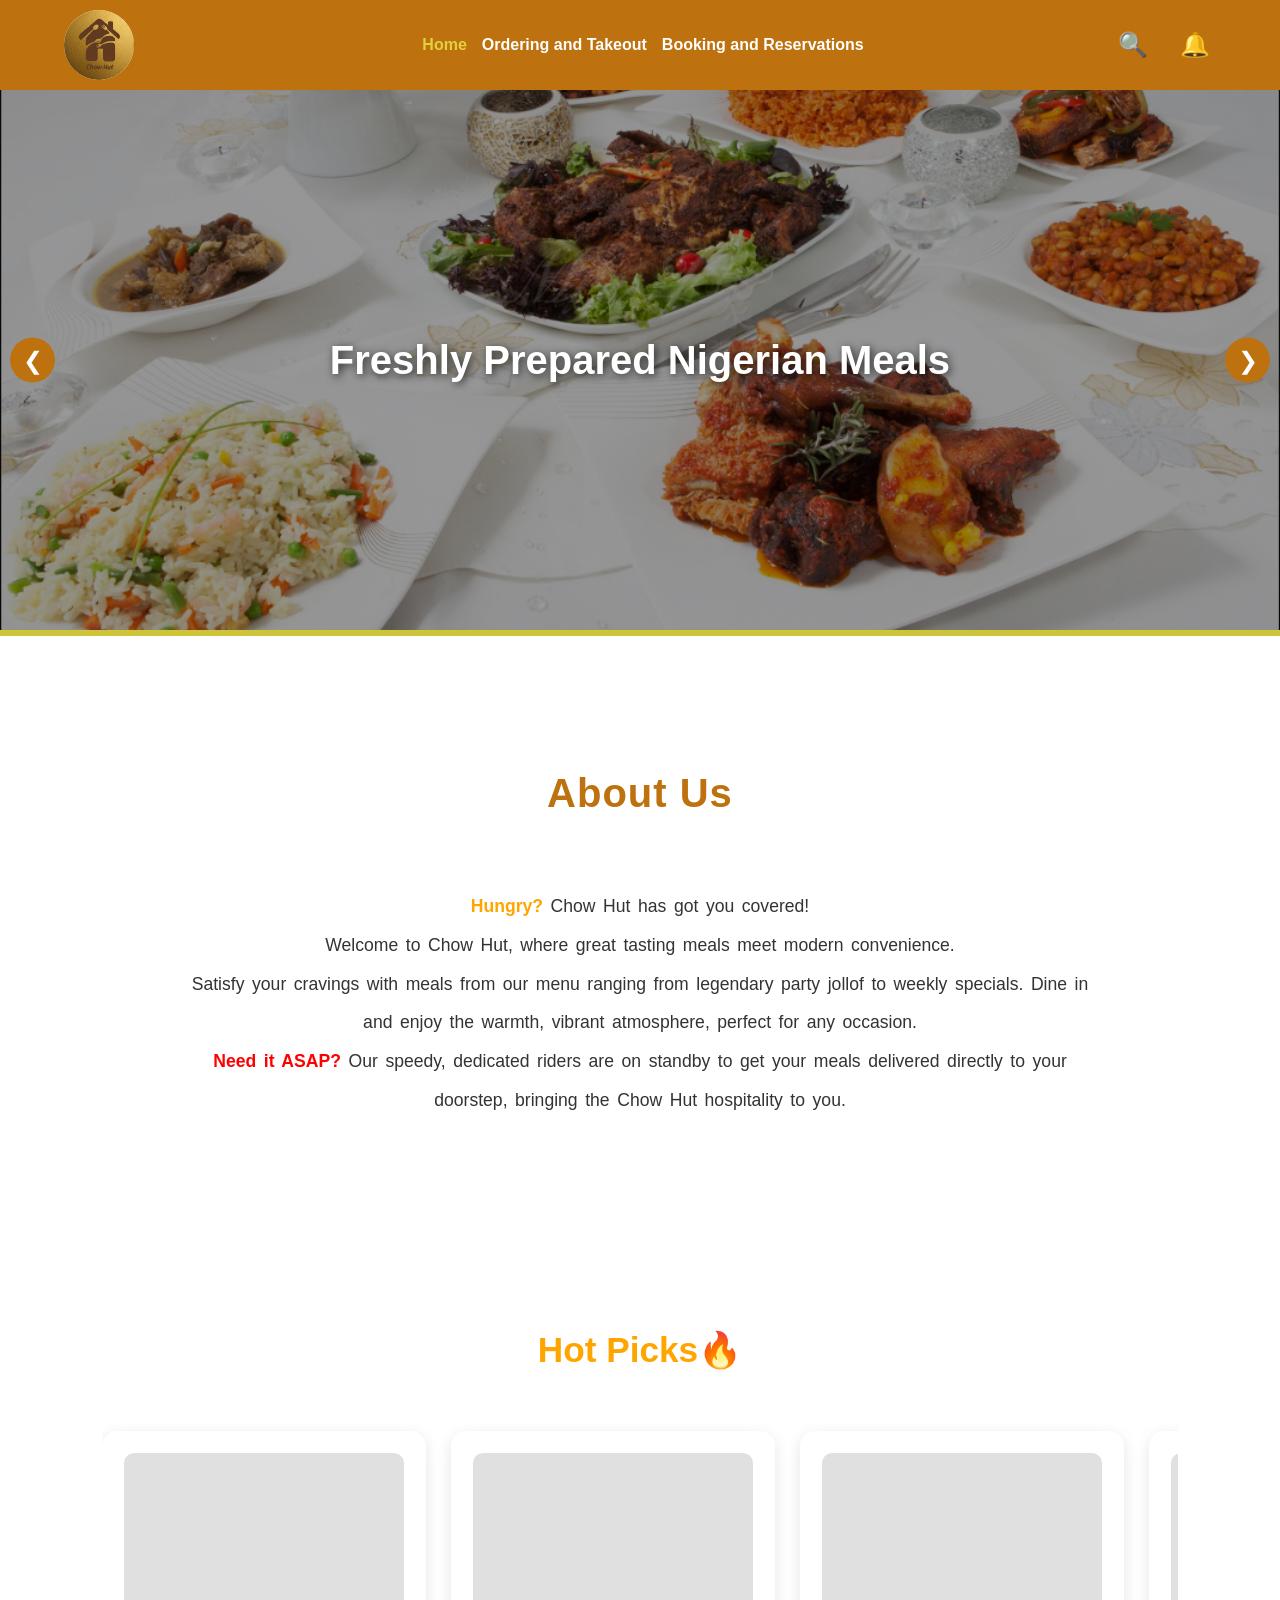
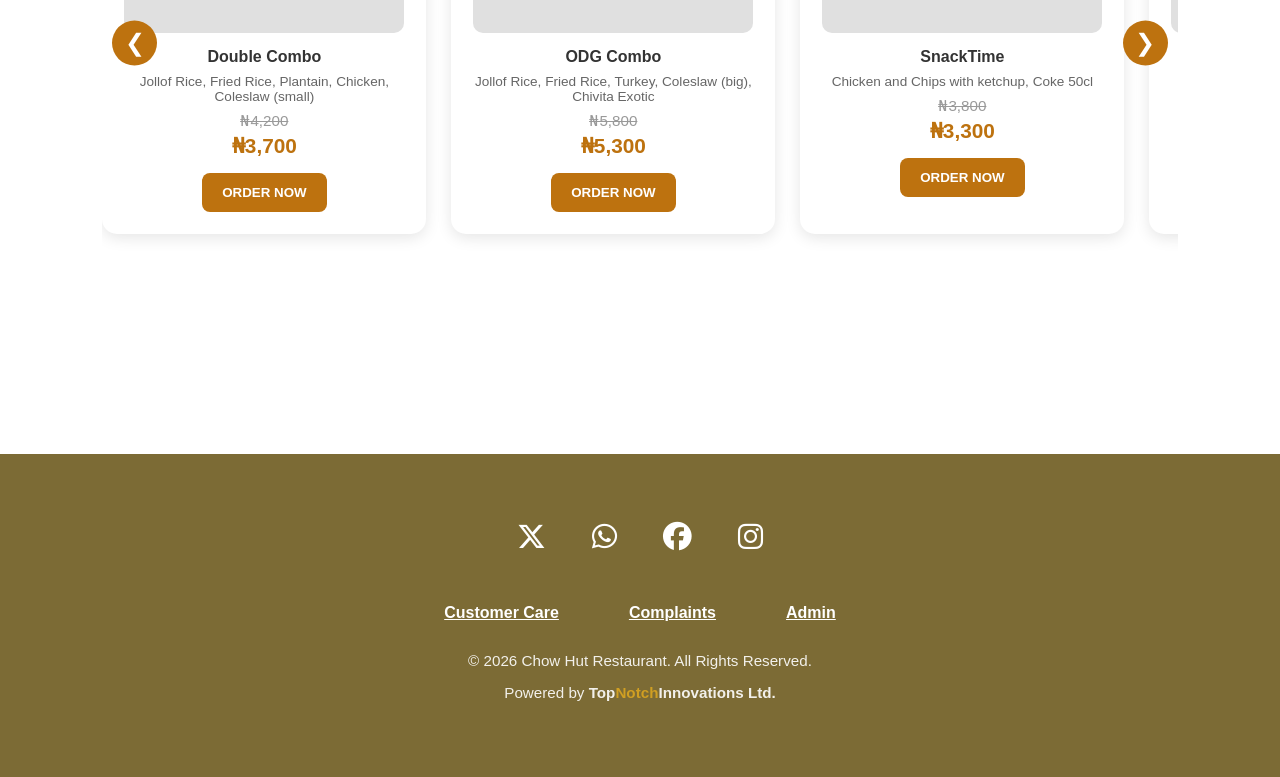
==== index.html @ 6769509f "Modified pages, style, script also added images to hotPicks and added a README." ====
<!DOCTYPE html>
<html lang="en">
<head>
    <meta charset="UTF-8">
    <meta name="viewport" content="width=device-width, initial-scale=1.0">
    <title>Chow Hut | Quality Meals</title>
    <link rel="stylesheet" href="https://cdnjs.cloudflare.com/ajax/libs/font-awesome/6.4.0/css/all.min.css">
    <link rel="stylesheet" href="https://cdnjs.cloudflare.com/ajax/libs/font-awesome/6.4.2/css/all.min.css">
    <link rel="stylesheet" href="style.css">
    <link rel="icon" type="image/png" href="images/logo.PNG">
</head>
<body>
    <nav class="navbar">
        <div class="logo">
            <img src="images/logo9.PNG" alt="Chow Hut Logo">
        </div>
        <ul class="nav-links">
            <li><a href="index.html">Home</a></li>
            <li><a href="takeout.html">Ordering and Takeout</a></li>
            <li><a href="booking.html">Booking and Reservations</a></li>
        </ul>
        <div class="nav-actions">
            <button class="search-btn" aria-label="Search" onclick="toggleSearchPanel()">
                <span>&#128269;</span>
                <div id="search-dropdown" class="search-dropdown">
                    <input type="text" placeholder="Search..." id="search-input">
                    <div id="search-results" class="search-results"></div>
                </div>
            </button>
            <button class="notification-btn" id="notification-btn" aria-label="View notifications">
                <span>&#128276;</span>
                <span class="notification-badge" id="notification-badge"></span>
            </button>
        </div>
    </nav>

    <aside class="notification-panel" id="notification-panel">
        <div class="notification-panel-header">
            <span>Notifications</span>
            <button class="notification-close-btn" onclick="toggleNotificationPanel()">×</button>
        </div>
        <ul class="notification-list" id="notification-list">
             <!-- Notifications will be populated here by JavaScript -->
        </ul>
        <div class="empty-notifications" id="empty-notifications">
            No notifications yet
        </div>
    </aside>

    <header class="hero">
        <div class="carousel-container" id="carousel">
            <button class="carousel-arrow left" id="hero-carousel-left" onclick="scrollHeroSlides('left')">❮</button>
            <div class="slide active" style="background: linear-gradient(rgba(0,0,0,0.4),rgba(0,0,0,0.4)), url('images/meals.PNG'); background-size: cover; background-position: center;">
                <div class="hero-overlay"><h1>Freshly Prepared Nigerian Meals</h1></div>
            </div>
            <div class="slide" style="background: linear-gradient(rgba(0,0,0,0.4),rgba(0,0,0,0.4)), url('images/datespot.PNG'); background-size: cover; background-position: center;">
                <div class="hero-overlay"><h1>The Perfect Date Spot</h1></div>
            </div>
            <div class="slide" style="background: linear-gradient(rgba(0,0,0,0.4),rgba(0,0,0,0.4)), url('images/deliveryimage.PNG'); background-size: cover; background-position: center;"> 
                <div class="hero-overlay"><h1>Fast Delivery to Your Doorstep</h1></div>
            </div>
            <button class="carousel-arrow right" id="hero-carousel-right" onclick="scrollHeroSlides('right')">❯</button>
        </div>
    </header>

    <section class="container" id="about">
        <h2 class="company-description">About Us</h2>
        <p><span style="color: orange;"><strong>Hungry?</strong></span> Chow Hut has got you covered!<br />
        Welcome to Chow Hut, where great tasting meals meet modern convenience.<br />
        Satisfy your cravings with meals from our menu ranging from legendary party jollof to weekly specials.
        Dine in and enjoy the warmth, vibrant atmosphere, perfect for any occasion.<br />
        <span style="color: red;"><strong>Need it ASAP?</strong></span> Our speedy, dedicated riders are on standby to get your meals delivered directly to your doorstep, bringing the Chow Hut hospitality to you.</p>
    </section>

    <section class="menu-container">
        <h2><span style="color: orange;">Hot Picks&#x1F525;</span></h2>
        <div class="hot-picks-container">
            <button class="carousel-arrow left" id="hot-carousel-left" onclick="scrollCarousel('left')">❮</button>
            <div id="hot-menu-carousel" class="hot-picks-carousel">
            </div>
            <button class="carousel-arrow right" id="hot-carousel-right" onclick="scrollCarousel('right')">❯</button>
        </div>
    </section>
    <footer>
        <nav class="footer-nav">
            <div class="social-links">

                <a href="https://x.com/chowhut" target="_blank" rel="noopener noreferrer" title="X" style="color: white;">
                    <i class="fab fa-x-twitter"></i>
                </a>
                <a href="https://wa.me/2348000000000" target="_blank" rel="noopener noreferrer" title="WhatsApp" style="color: white;">
                    <i class="fab fa-whatsapp"></i>
                </a>
                <a href="https://facebook.com/chowhut" target="_blank" rel="noopener noreferrer" title="Facebook" style="color: white;">
                    <i class="fab fa-facebook"></i>
                </a>
                <a href="https://instagram.com/chowhut" target="_blank" rel="noopener noreferrer" title="Instagram" style="color: white;">
                    <i class="fab fa-instagram"></i>
                </a>
            </div>
            <div class="footer-info">
                <a href="tel:+2349012228848" style="color: white; font-weight: bold;">Customer Care</a>
                <a href="mailto:complaints@chowhut.com" style="color: white; font-weight: bold;">Complaints</a>
                <a href="adminpanel.html" style="color: white; font-weight: bold;">Admin</a>
            </div>
        </nav>
        <p class="copyright">© 2026 Chow Hut Restaurant. All Rights Reserved.</p>
        <p>Powered by <strong>Top<span style="color: goldenrod;">Notch</span>Innovations Ltd.</strong></p>
    </footer>
    <script src="script.js"></script>
</body>
</html>
---- style.css ----
:root {
    --primary-color: #bd720f;
    --gold-accent: #7c6b35;
    --white: #ffffff;
    --bg-light: #cce6c8c0;
    --green: #0c972a;
    --green-gold: #e6db41e5;

}

body{
    background: var(--white);
    font-family: 'Segoe UI', sans-serif;
    margin: 0;
    padding: 90px 0 0 0;
    box-sizing: border-box;
}

.navbar {
    position: fixed;
    background-color: var(--primary-color);
    width: 100%;
    height: 90px;
    display: flex;
    justify-content: space-between;
    align-items: center;
    padding: 0 5%;
    box-sizing: border-box;
    top:  0;
    z-index: 1000;
    border-bottom: none;
}

.logo {
    display: flex;
    align-items: center;
    flex-shrink: 0;
}

.logo img {
    height: 70px;
    width: 70px;
    border-radius: 50%;
    object-fit: contain;
    background-color: var(--white);
    transition: 0.15s;
}

.navbar > div:nth-child(2) {
    flex: 1;
    display: flex;
    align-items: center;
    margin: 0 30px;
}

.nav-links {
    display: flex;
    list-style: none;
    gap: 15px;
    align-items: center;
}

.nav-links a {
    color: var(--white);
    text-decoration: none;
    font-weight: 600;
    font-size: 1rem; 
    transition: 0.15s;
    white-space: nowrap;
}

.nav-links a:hover, .nav-links a:active {
    color: var(--gold-accent);
}

.nav-links a.active {
    color: var(--green-gold);
    font-weight: 700;
}

.nav-actions {
    display: flex;
    gap: 20px;
    align-items: center;
    flex-shrink: 0;
}

 .search-btn, .notification-btn {
    background: none;
    border: none;
    color: var(--white);
    font-size: 1.5rem;
    cursor: pointer;
    position: relative;
}

.search-dropdown input {
    width: calc(100% - 30px);
    padding: 5px;
    font-size: 1rem;
    border: 1px solid #ddd;
    border-radius: 4px;
    float: left;
    box-sizing: border-box;
}

.notification-badge {
    position: absolute;
    top: -5px;
    right: -8px;
    background-color: #ff4444;
    color: var(--white);
    border-radius: 50%;
    width: 16px;
    height: 16px;
    display: none;
    align-items: center;
    justify-content: center;
    font-size: 0.65rem;
    font-weight: bold;
    border: 2px solid var(--white);
    animation: pulse 2s infinite;
}

.notification-badge.show {
    display: flex;
}

@keyframes pulse {
    0%, 100% {
        box-shadow: 0 0 0 0 rgba(255, 68, 68, 0.7);
    }
    50% {
        box-shadow: 0 0 0 6px rgba(255, 68, 68, 0);
    }
}

.notification-panel {
    position: fixed;
    left: 0;
    top: 90px;
    right: 0;
    width: 350px;
    height: 100%;
    background-color: var(--white);
    box-shadow: 2px 0 10px rgba(0, 0, 0, 0.1);
    z-index: 1000;
    transform: translateX(100%);
    transition: transform 0.3s ease-in-out, visibility 0.3s ease-in-out;
    overflow-y: auto;
    opacity: 0;
}

.notification-panel.active {
    transform: translateX(0);
    visibility: visible;
    opacity: 1;
}

.notification-panel-header {
    padding: 20px;
    background-color: var(--green);
    color: var(--white);
    font-size: 1.2rem;
    font-weight: bold;
    display: flex;
    justify-content: space-between;
    align-items: center;
}

.notification-close-btn {
    background: none;
    border: none;
    color: var(--white);
    font-size: 1.5rem;
    cursor: pointer;
}

.notification-list {
    list-style: none;
    padding: 0;
    margin: 0;
}

.notification-item {
    padding: 15px 20px;
    border-bottom: 1px solid #eee;
    cursor: pointer;
    transition: 0.2s;
}

.notification-item:hover {
    background-color: #f5f5f5;
}

.notification-item.unread {
    background-color: #e8f5e9;
    border-left: 4px solid var(--green);
    padding-left: 16px;
}

.notification-item-time {
    font-size: 0.8rem;
    color: #999;
    margin-top: 5px;
}

.empty-notifications {
    padding: 40px 20px;
    text-align: center;
    color: #999;
}

.hero {
    height: 60vh;
    position: relative;
    overflow: hidden;
    background: #000;
    border-bottom: 6px solid var(--green-gold);
}
.carousel-container {
    position: relative;
    width: 100%;
    height: 100%;
    overflow: hidden;
}
.slide {
    position: absolute;
    width: 100%;
    height: 100%;
    background-size: cover;
    background-position: center;
    opacity: 0;
    transition: opacity 1s ease-in-out;
    display: flex;
    align-items: center;
    justify-content: center;
}
.slide.active {
    opacity: 1;
    display: flex;
}
.hero-overlay {
    text-align: center;
}
.hero-overlay h1 {
    color: var(--white);
    font-size: 2.5rem;
    margin: 0;
    text-shadow: 2px 2px 8px rgba(0, 0, 0, 0.7);
    animation: slideIn 0.1s ease-out;
}

@keyframes slideIn {
    from {
        opacity: 0;
        transform: translateY(20px);
    }
    to {
        opacity: 1;
        transform: translateY(0);
    }
}


.carousel-wrapper{
    display: flex;
    overflow-x: hidden;
    scroll-behavior: smooth;
    gap: 20px;
    padding: 20px 0;
    position: relative;
}

.hot-picks-container{
    position: relative;
    margin: 40px 0;
}

.hot-picks-carousel {
    display: flex;
    gap: 25px;
    overflow-x: auto;
    overflow-y: hidden;
    scroll-behavior: smooth;
    padding: 20px;
    padding-bottom: 40px;
    scroll-snap-type: x mandatory;
}

.hot-picks-carousel::-webkit-scrollbar {
    height: 8px;
}

.hot-picks-carousel::-webkit-scrollbar-track {
    background: #f1f1f1;
    border-radius: 10px;
}

.hot-picks-carousel::-webkit-scrollbar-thumb {
    background: var(--primary-color);
    border-radius: 10px;
}

.hot-picks-carousel::-webkit-scrollbar-thumb:hover {
    background: var(--gold-accent);
}

.carousel-item {
    min-width: 280px;
    max-width: 280px;
    background: #fff;
    border-radius: 15px;
    box-shadow: 0 4px 15px rgba(0,0,0,0.1);
    padding: 20px;
    text-align: center;
    transition: 0.3s;
    scroll-snap-align: start;
    border: 2px solid transparent;
}

.carousel-item:hover {
    transform: translateY(-10px);
    box-shadow: 0 8px 25px rgba(0,0,0,0.15);
    border-color: var(--primary-color);
}

.meal-image {
    width: 100%;
    height: 180px;
    background-size: cover;
    background-position: center;
    border-radius: 10px;
    margin-bottom: 15px;
    background-color: #e0e0e0;
}

.meal-info {
    margin: 15px 0;
}

.meal-name {
    display: block;
    font-weight: 700;
    font-size: 1rem;
    color: #333;
    margin-bottom: 8px;
}

.meal-price {
    display: block;
    font-size: 1.3rem;
    color: var(--primary-color);
    font-weight: bold;
    margin-bottom: 12px;
}

.carousel-arrow {
    position: absolute;
    top: 50%;
    transform: translateY(-50%);
    background: var(--primary-color);
    color: white;
    border: none;
    width: 45px;
    height: 45px;
    border-radius: 50%;
    cursor: pointer;
    font-size: 1.5rem;
    display: flex;
    align-items: center;
    justify-content: center;
    transition: all 0.3s ease;
    z-index: 10;
}

.carousel-arrow:hover {
    background: var(--gold-accent);
    transform: translateY(-50%) scale(1.1);
}

.carousel-arrow.left {
    left: 10px;
}

.carousel-arrow.right {
    right: 10px;
}

.order-now-btn {
    background: var(--primary-color);
    color: white;
    padding: 12px 20px;
    border-radius: 8px;
    cursor: pointer;
    font-weight: 700;
    transition: 0.3s;
    border: none;
}

.order-now-btn:hover {
    background: var(--gold-accent);
    transform: scale(1.05);
}

.menu-container {
    padding: 60px 8%;
}

.menu-container h2 {
    font-size: 2.2rem;
    margin: 40px 0 30px 0;
    text-align: center;
    color: var(--primary-color);
}

.menu-section {
    position: relative;
    margin-bottom: 60px;
}

.category-title{
    color: var(--primary-color);
    border-left: 13px solid var(--gold-accent);
    margin: 60px 0 25px 0;
    padding-left: 15px;
    font-weight: 700;
    font-size: 1.8rem:
}

.menu-slider {
    min-height: 410px;
    overflow: hidden;
    margin-bottom: 20px;
    position: relative;
    padding: 0 20px;
}

.menu-slider-track {
    display: flex;
    gap: 25px;
    overflow-x: auto;
    overflow-y: hidden;
    scroll-behavior: smooth;
    padding: 20px 0;
    scroll-snap-type: x mandatory;
    -webkit-overflow-scrolling: touch;
} 

.menu-slider-track::-webkit-scrollbar {
    height: 8px;
}

.menu-slider-track::-webkit-scrollbar-track {
    background: #f1f1f1;
    border-radius: 10px;
}

.menu-slider-track::-webkit-scrollbar-thumb {
    background: var(--primary-color);
    border-radius: 10px;
} 

.menu-slider-item {
    min-width: 280px;
    max-width: 280px;
    background: #fff;
    border-radius: 15px;
    box-shadow: 0 4px 15px rgba(0,0,0,0.1);
    padding: 20px;
    text-align: center;
    transition: 0.3s;
    scroll-snap-align: start;
    border: 2px solid transparent;
    flex-shrink: 0;
}

.menu-slider-item:hover {
    transform: translateY(-10px);
    box-shadow: 0 8px 25px rgba(0,0,0,0.15);
    border-color: var(--primary-color);
}

.menu-item-image {
    width: 100%;
    height: 180px;
    background-size: cover;
    background-position: center;
    border-radius: 10px;
    margin-bottom: 15px;
    background-color: #e0e0e0;
}

.menu-item-info {
    margin: 15px 0;
}

.menu-item-name {
    display: block;
    font-weight: 700;
    font-size: 1rem;
    color: #333;
    margin-bottom: 8px;
}

.menu-item-badge {
    display: inline-block;
    background-color: rgba(189, 114, 15, 0.1);
    color: var(--primary-color);
    padding: 4px 8px;
    border-radius: 4px;
    font-size: 0.75rem;
    font-weight: 600;
    margin-bottom: 8px;
}

.menu-item-price {
    display: block;
    font-size: 1.3rem;
    color: var(--primary-color);
    font-weight: bold;
    margin-bottom: 12px;
}

.menu-grid { 
    display: grid; 
    grid-template-columns: repeat(auto-fill, minmax(240px, 1fr));
    gap: 25px;
    margin-bottom: 40px;
}

.card { 
    padding: 20px; 
    border-radius: 15px; 
    box-shadow: 0 4px 15px rgba(0,0,0,0.1); 
    text-align: center; 
    transition: 0.3s;
    border: 2px solid transparent;
}

.card img {
    width: 100%;
    height: 180px;
    object-fit: cover;
    border-radius: 10px;
    margin-bottom: 15px;
}
.card h3 {
    color: var(--primary-blue);
    font-size: 1.1rem;
    margin: 10px 0;
}
.card .price {
    color: var(--gold-accent);
    font-weight: bold;
    font-size: 1.2rem;
}


.container {
    padding: 80px 8%;
    line-height: 2.2;
    font-size: 1.1rem;
    text-align: center;
    color: #333;
    margin: 0 auto;
}

.container h2 {
    margin-bottom: 50px;
    font-size: 2.5rem;
    color: var(--primary-color);
    letter-spacing: 1px;
}

.container p {
    margin: 30px 0;
    max-width: 900px;
    margin-left: auto;
    margin-right: auto;
    word-spacing: 0.15em;
}

.order-box {
    max-width: 900px;
    margin: 10px auto 30px;
}

.booking-container{
    padding: 75px 8%;
    margin: 0;
}
.table-resv{
    display: block;
    font-size: 1.5em;
    justify-content: center;
    margin-block-start: 0.83em;
    margin-block-end: 0.8em;
}
.form-card{ 
    max-width: 500px;
    margin: 40px auto;
}
.form-group { 
    margin-bottom: 20px;
    text-align: left;
}
.form-group label {
    display: block;
    color: #bd720f;
    font-weight: 600;
    margin-bottom: 8px;
}

.order-input {
    padding: 10px;
    border: 2px solid #ddd;
    border-radius: 6px;
    font-size: 1rem;
    transition: 0.15s;
    min-width: 150px;
    flex: 1;
    background-color: white;
    color: #333;
}

.order-input:focus {
    border-color: var(--primary-color);
    outline: none;
    box-shadow: 0 0 5px rgba(189, 114, 15, 0.3);
}

.search-dropdown {
    position: fixed;
    top: 60px;
    right: 100px;
    height: auto;
    max-height: 0;
    width: 350px;
    background-color: var(--white);
    padding: 0;
    border: none;
    outline: none;
    border-radius: 8px;
    box-shadow: 0 2px 10px rgba(0, 0, 0, 0.1);
    z-index: 500;
    transition: max-height 0.3s ease-out, padding 0.3s ease-out;
    overflow: hidden;
    display: flex;
    flex-direction: column;
}

.search-dropdown.active {
    max-height: 400px;
    padding: 10px;
}

.search-dropdown input {
    width: 100%;
    padding: 10px;
    font-size: 1rem;
    border: 1px solid #ddd;
    border-radius: 4px;
    box-sizing: border-box;
    margin-bottom: 8px;
}

.search-results {
    max-height: 300px;
    overflow-y: auto;
}

.search-result-item {
    padding: 8px 10px;
    border-bottom: 1px solid #f0f0f0;
    cursor: pointer;
    transition: background-color 0.2s;
    font-size: 0.9rem;
}

.search-result-item:hover {
    background-color: #f5f5f5;
}

.search-result-name {
    font-weight: 600;
    color: var(--primary-color);
    font-size: 0.9rem;
}

.search-result-status {
    font-size: 0.85rem;
    margin-top: 4px;
}

.search-result-available {
    color: var(--green);
}

.search-result-unavailable {
    color: #c00;
}

.menu-grid-booking {
    display: grid;
    grid-template-columns: repeat(auto-fill, minmax(200px, 1fr));
    gap: 20px;
    padding: 0 8%;
}

.menu-card-booking {
    position: relative;
    height: 280px;
    border-radius: 12px;
    overflow: hidden;
    box-shadow: 0 4px 12px rgba(0,0,0,0.1);
    transition: 0.3s;
    cursor: pointer;
}

.menu-card-booking:hover {
    transform: translateY(-8px);
    box-shadow: 0 8px 20px rgba(0,0,0,0.15);
}

.menu-card-background {
    position: absolute;
    width: 100%;
    height: 100%;
    background-size: cover;
    background-position: center;
    background-color: #e0e0e0;
}

.menu-card-overlay {
    position: absolute;
    width: 100%;
    height: 100%;
    background: linear-gradient(to bottom, rgba(0,0,0,0.2), rgba(0,0,0,0.7));
    display: flex;
    flex-direction: column;
    justify-content: flex-end;
    padding: 20px;
    color: white;
}

.menu-card-name {
    font-weight: 700;
    font-size: 1.1rem;
    margin-bottom: 8px;
}

.menu-card-price {
    font-size: 1.3rem;
    color: var(--green-gold);
    font-weight: bold;
}

 .order-btn { 
    background: var(--gold-accent); 
    color: var(--primary-blue); 
    padding: 12px 25px; 
    border: none; 
    border-radius: 8px; 
    font-weight: 700; 
    cursor: pointer;
    transition: 0.3s;
    font-size: 1rem;
}
.order-btn:hover {  
    background: #c99621; 
    transform: scale(1.05);
    box-shadow: 0 4px 12px rgba(212,175,55,0.4);
}

.form-group input, .form-group select {
    width: 100%;
    padding: 10px;
    border: 2px solid #ddd;
    border-radius: 8px;
    font-size: 1rem;
    transition: 0.15s;
    color: fieldtext;
    display: inline-block;
    cursor: text;
}
.form-group input:focus, .form-group select:focus {
    border-color: var(--gold-accent);
    outline: none;
    box-shadow: 0 0 5px rgba(212, 175, 53, 0.3);
}
.full-btn {
    background-color: var(--primary-color);
    color: #d3d2d2d5;
    width: 100%;
    margin-top: 15px;
    border: none;
    border: none;
    font-weight: 700;
    padding: 12px 25px;
    border-radius: 6px;
    font-size: 1rem;
    cursor: pointer;
    transition: 0.2s;
}
.full-btn:hover , .admin-btn:hover{
    background-color: rgba(4, 54, 11, 0.7);
    color: rgba(200, 202, 43, 0.78);
    transform: scale(1.05);
}
.admin-btn  {
    background-color: var(--primary-color);
    color: #d3d2d2d5;
    width: 8%;
    margin-top: 1px;
    border: none;
    border: none;
    font-weight: 700;
    padding: 12px 25px;
    border-radius: 6px;
    font-size: 1rem;
    cursor: pointer;
    transition: 0.2s;
}

footer {
    background: var(--gold-accent);
    color: white;
    padding: 60px 40px;
    text-align: center;
    margin-top: 80px;
}

.footer-nav {
    display: flex;
    flex-direction: column;
    gap: 25px;
    margin-bottom: 30px;
}

.footer-info {
    display: flex;
    justify-content: center;
    gap: 40px;
    flex-wrap: wrap;
}

.footer-info a {
    padding: 0 15px;
}
.social-links {
    display: flex;
    justify-content: center;
    align-items: center;
    gap: 30px;
    margin-bottom: 20px;
    flex-wrap: wrap;
}
.social-links a {
    color: white;
    font-size: 1.8rem;
    transition: all 0.15s ease;
    text-decoration: none;
    display: inline-flex;
    align-items: center;
    justify-content: center;
    padding: 8px;
}

.social-links a i {
    transition: all 0.15s ease;
}

/* .social-links a i:hover {
    transform: scale(1.3);
    transform: rotate(15deg);
} */
footer p { font-size: 0.95rem; opacity: 0.9; } 

/* Notification Detail Modal Styles */
.notification-detail-modal {
    position: fixed;
    top: 0;
    left: 0;
    right: 0;
    bottom: 0;
    background-color: rgba(0, 0, 0, 0.5);
    display: flex;
    align-items: center;
    justify-content: center;
    z-index: 2000;
    opacity: 0;
    visibility: hidden;
    transition: opacity 0.3s ease-in-out, visibility 0.3s ease-in-out;
}

.notification-detail-modal.active {
    opacity: 1;
    visibility: visible;
}

.notification-detail-content {
    background-color: var(--white);
    border-radius: 15px;
    padding: 30px;
    max-width: 500px;
    width: 90%;
    box-shadow: 0 10px 40px rgba(0, 0, 0, 0.2);
    position: relative;
    animation: slideUp 0.3s ease-out;
}

@keyframes slideUp {
    from {
        transform: translateY(30px);
        opacity: 0;
    }
    to {
        transform: translateY(0);
        opacity: 1;
    }
}

.notification-detail-close {
    position: absolute;
    top: 15px;
    right: 15px;
    background: none;
    border: none;
    font-size: 1.8rem;
    color: #999;
    cursor: pointer;
    padding: 0;
    width: 30px;
    height: 30px;
    display: flex;
    align-items: center;
    justify-content: center;
    transition: 0.2s;
}

.notification-detail-close:hover {
    color: var(--primary-color);
    transform: scale(1.1);
}

.notification-detail-content h2 {
    color: var(--primary-color);
    margin-top: 0;
    margin-bottom: 20px;
    font-size: 1.5rem;
}

.notification-detail-body {
    margin-bottom: 25px;
    color: #333;
    line-height: 1.6;
}

.notification-detail-body p {
    margin: 12px 0;
}

.notification-detail-body strong {
    color: var(--primary-color);
    display: block;
    margin-top: 15px;
    font-size: 0.95rem;
    text-transform: uppercase;
    letter-spacing: 0.5px;
}

.notification-detail-body p:first-child strong {
    margin-top: 0;
}

.notification-detail-actions {
    display: flex;
    gap: 10px;
    justify-content: flex-end;
}

.notification-detail-btn {
    padding: 10px 20px;
    border: none;
    border-radius: 8px;
    cursor: pointer;
    font-weight: 600;
    font-size: 0.95rem;
    transition: all 0.3s ease;
    display: flex;
    align-items: center;
    gap: 8px;
}

.notification-detail-btn.delete-btn {
    background-color: #ff6b6b;
    color: white;
}

.notification-detail-btn.delete-btn:hover {
    background-color: #ff5252;
    transform: translateY(-2px);
    box-shadow: 0 4px 12px rgba(255, 107, 107, 0.3);
}

.notification-detail-btn.close-btn {
    background-color: #e0e0e0;
    color: #333;
}

.notification-detail-btn.close-btn:hover {
    background-color: #d0d0d0;
    transform: translateY(-2px);
}

.login-title{
    color: var(--primary-color);
    border-left: 5px solid var(--gold-accent);
    margin: 40px 0 25px 0;
    padding-left: 15px;
    font-weight: 700;
    font-size: 1.8rem:
}

.admin-category{
    margin-bottom: 30px;
}

/* Admin Panel Styling Improvements */
.login-container {
    padding: 20px;
    max-width: 1000px;
    margin: 0 auto;
}

#admin-panel {
    padding: 30px;
    border-radius: 12px;
    background: linear-gradient(135deg, #f9f9f9 0%, #ffffff 100%);
    border: 1px solid #e0e0e0;
}

#admin-panel h3 {
    color: var(--primary-color);
    border-bottom: 2px solid var(--gold-accent);
    padding-bottom: 12px;
    margin-bottom: 20px;
    font-size: 1.3rem;
}

.admin-category {
    margin-bottom: 30px;
    padding-bottom: 20px;
    border-bottom: 1px solid #eee;
}

.admin-category:last-child {
    border-bottom: none;
}

.admin-category-title {
    color: var(--primary-color);
    font-size: 1.1rem;
    font-weight: 700;
    margin-bottom: 15px;
}

.admin-item-list {
    display: flex;
    flex-direction: column;
    gap: 8px;
}

.admin-item {
    display: flex;
    align-items: center;
    gap: 12px;
    padding: 12px;
    background: white;
    border-radius: 6px;
    border: 1px solid #e0e0e0;
    transition: 0.2s;
}

.admin-item:hover {
    border-color: var(--primary-color);
    box-shadow: 0 2px 8px rgba(189, 114, 15, 0.1);
}

.admin-item input[type="checkbox"] {
    width: 18px;
    height: 18px;
    cursor: pointer;
    accent-color: var(--primary-color);
}

.admin-item label {
    flex: 1;
    cursor: pointer;
    margin: 0;
    font-weight: 500;
    color: #333;
    user-select: none;
}

.admin-item-price {
    color: var(--primary-color);
    font-weight: 700;
    font-size: 1rem;
    min-width: 80px;
    text-align: right;
}

.admin-item input[type="checkbox"]:checked + label {
    color: var(--gold-accent);
}

.admin-item input[type="checkbox"]:checked ~ .admin-item-price {
    opacity: 0.5;
    text-decoration: line-through;
}

/* Payment Page Responsive Styles */
.payment-container {
    padding: 40px 5% !important;
    min-height: calc(100vh - 190px);
    display: flex;
    align-items: center;
    justify-content: center;
}

.payment-card {
    width: 100%;
    max-width: 600px;
    animation: slideUp 0.3s ease-out;
}

#timer {
    font-size: 3.5rem !important;
}

#order-summary, .bank-details {
    border-radius: 12px;
}

.bank-details {
    border-left: 4px solid var(--gold-accent);
}

.bank-details h3 {
    color: var(--primary-color);
}

.bank-details p {
    line-height: 1.8;
}

/* Responsive Media Queries */
@media (max-width: 768px) {
    body {
        padding: 70px 0 0 0;
    }

    .navbar {
        padding: 0 12px;
        height: 70px;
    }

    .logo img {
        width: 50px;
        height: 50px;
    }

    .navbar > div:nth-child(2) {
        margin: 0 12px;
        flex: 1;
    }

    .nav-links {
        gap: 8px;
        font-size: 0.85rem;
    }

    .nav-links a {
        font-size: 0.85rem;
    }

    .nav-actions {
        gap: 12px;
    }

    .search-btn, .notification-btn {
        font-size: 1.1rem;
    }

    .notification-panel {
        width: 280px;
        top: 70px;
        height: calc(100vh - 70px);
    }

    .hero {
        height: 40vh;
    }

    .hero-overlay h1 {
        font-size: 1.8rem;
    }

    .carousel-arrow {
        width: 35px;
        height: 35px;
        font-size: 1.2rem;
    }

    .menu-container {
        padding: 40px 5%;
    }

    .menu-container h2 {
        font-size: 1.8rem;
    }

    .hot-picks-carousel {
        padding: 15px 10px;
    }

    .carousel-item, .menu-slider-item {
        min-width: 240px;
        max-width: 240px;
        padding: 15px;
    }

    .meal-image, .menu-item-image {
        height: 140px;
    }

    .container {
        padding: 40px 5%;
    }

    .container h2 {
        font-size: 1.8rem;
    }

    .container p {
        font-size: 0.95rem;
    }

    .booking-container {
        padding: 40px 5%;
    }

    #admin-panel {
        padding: 20px;
        max-width: 100%;
    }

    #admin-panel h3 {
        font-size: 1.1rem;
    }

    .admin-category-title {
        font-size: 1rem;
    }

    .admin-item {
        padding: 10px;
        font-size: 0.9rem;
    }

    .admin-item-price {
        font-size: 0.9rem;
        min-width: 70px;
    }

    .payment-container {
        padding: 20px 5% !important;
    }

    #timer {
        font-size: 2.5rem !important;
    }

    .payment-card {
        padding: 20px !important;
    }

    #order-summary, .bank-details {
        padding: 15px !important;
        font-size: 0.9rem;
    }

    .bank-details p {
        margin: 8px 0 !important;
    }

    .full-btn, .order-now-btn, .btn {
        padding: 10px 15px;
        font-size: 0.95rem;
    }

    .form-group {
        margin-bottom: 15px;
    }

    .form-group input, .form-group select {
        padding: 8px;
        font-size: 0.9rem;
    }

    footer {
        padding: 20px 5%;
    }

    footer p {
        font-size: 0.85rem;
        margin: 5px 0;
    }
}

@media (max-width: 480px) {
    .navbar {
        height: 60px;
        padding: 0 8px;
    }

    .logo img {
        width: 45px;
        height: 45px;
    }

    .nav-links {
        gap: 5px;
        font-size: 0.75rem;
    }

    .nav-links a {
        font-size: 0.75rem;
    }

    .nav-actions {
        gap: 8px;
    }

    .hero {
        height: 35vh;
    }

    .hero-overlay h1 {
        font-size: 1.4rem;
    }

    .carousel-arrow {
        width: 30px;
        height: 30px;
        font-size: 1rem;
    }

    .carousel-item, .menu-slider-item {
        min-width: 200px;
        max-width: 200px;
        padding: 12px;
    }

    .meal-image, .menu-item-image {
        height: 120px;
    }

    .meal-name, .menu-item-name {
        font-size: 0.85rem;
    }

    .meal-price, .menu-item-price {
        font-size: 1.1rem;
    }

    .order-now-btn {
        padding: 8px 12px;
        font-size: 0.8rem;
    }

    .container h2 {
        font-size: 1.5rem;
        margin-bottom: 20px;
    }

    .container p {
        font-size: 0.9rem;
        line-height: 1.8;
    }

    .menu-container {
        padding: 30px 5%;
    }

    #admin-panel {
        padding: 15px;
    }

    .admin-item {
        padding: 8px;
        gap: 10px;
        font-size: 0.85rem;
    }

    #timer {
        font-size: 2rem !important;
    }

    .payment-card {
        padding: 15px !important;
    }

    #order-summary, .bank-details {
        padding: 12px !important;
        font-size: 0.85rem;
    }

    .form-group input, .form-group select {
        padding: 8px;
        font-size: 0.85rem;
    }

    .full-btn, .order-now-btn, .btn {
        width: 100%;
        padding: 10px;
        font-size: 0.9rem;
    }
}

/* Extra Small Devices - 425px */
@media (max-width: 425px) {
    body {
        padding: 55px 0 0 0;
    }

    .navbar {
        height: 55px;
        padding: 0 6px;
    }

    .logo img {
        width: 40px;
        height: 40px;
    }

    .nav-links {
        gap: 3px;
        font-size: 0.7rem;
    }

    .nav-links a {
        font-size: 0.7rem;
    }

    .nav-actions {
        gap: 6px;
    }

    .search-btn, .notification-btn {
        font-size: 1rem;
    }

    .notification-panel {
        width: 100%;
        top: 55px;
        height: calc(100vh - 55px);
    }

    .hero {
        height: 30vh;
    }

    .hero-overlay h1 {
        font-size: 1.2rem;
    }

    .carousel-arrow {
        width: 28px;
        height: 28px;
        font-size: 0.9rem;
        left: 5px;
        right: 5px;
    }

    .carousel-item, .menu-slider-item {
        min-width: 180px;
        max-width: 180px;
        padding: 10px;
    }

    .meal-image, .menu-item-image {
        height: 110px;
    }

    .meal-name, .menu-item-name {
        font-size: 0.8rem;
    }

    .meal-price, .menu-item-price {
        font-size: 1rem;
    }

    .order-now-btn {
        padding: 6px 10px;
        font-size: 0.75rem;
    }

    .menu-container {
        padding: 25px 4%;
    }

    .menu-container h2 {
        font-size: 1.5rem;
        margin: 20px 0 15px 0;
    }

    .container {
        padding: 30px 4%;
    }

    .container h2 {
        font-size: 1.3rem;
        margin-bottom: 15px;
    }

    .container p {
        font-size: 0.85rem;
        line-height: 1.6;
    }

    .booking-container {
        padding: 30px 4%;
    }

    .form-card {
        max-width: 100%;
        padding: 15px;
    }

    .form-group {
        margin-bottom: 12px;
    }

    .form-group label {
        font-size: 0.9rem;
    }

    .form-group input, .form-group select {
        padding: 8px;
        font-size: 0.8rem;
    }

    #admin-panel {
        padding: 12px;
        margin: 20px auto;
    }

    #admin-panel h2 {
        font-size: 1.2rem;
    }

    .admin-category-title {
        font-size: 0.95rem;
    }

    .admin-item {
        padding: 8px;
        gap: 8px;
        font-size: 0.8rem;
    }

    .admin-item input[type="checkbox"] {
        width: 16px;
        height: 16px;
    }

    .admin-item-price {
        min-width: 60px;
        font-size: 0.85rem;
    }

    .payment-container {
        padding: 15px 4% !important;
    }

    .payment-card {
        padding: 15px !important;
    }

    #timer {
        font-size: 1.8rem !important;
    }

    #order-summary, .bank-details {
        padding: 10px !important;
        font-size: 0.8rem;
    }

    .bank-details h3 {
        font-size: 0.95rem;
    }

    .bank-details p {
        margin: 6px 0 !important;
    }

    .full-btn, .order-now-btn, .btn {
        padding: 10px;
        font-size: 0.85rem;
    }

    footer {
        padding: 15px 4%;
    }

    .footer-nav {
        gap: 15px;
    }

    .footer-info {
        gap: 20px;
    }

    footer p {
        font-size: 0.8rem;
        margin: 5px 0;
    }
}

/* Small Devices - 375px */
@media (max-width: 375px) {
    body {
        padding: 52px 0 0 0;
    }

    .navbar {
        height: 52px;
        padding: 0 5px;
    }

    .logo img {
        width: 38px;
        height: 38px;
    }

    .nav-links {
        gap: 2px;
        font-size: 0.65rem;
    }

    .nav-links a {
        font-size: 0.65rem;
    }

    .nav-actions {
        gap: 5px;
    }

    .search-btn, .notification-btn {
        font-size: 0.9rem;
    }

    .notification-panel {
        width: 100%;
    }

    .hero {
        height: 28vh;
    }

    .hero-overlay h1 {
        font-size: 1rem;
    }

    .carousel-arrow {
        width: 26px;
        height: 26px;
        font-size: 0.8rem;
        left: 3px;
        right: 3px;
    }

    .carousel-item, .menu-slider-item {
        min-width: 160px;
        max-width: 160px;
        padding: 8px;
    }

    .meal-image, .menu-item-image {
        height: 100px;
    }

    .meal-name, .menu-item-name {
        font-size: 0.75rem;
    }

    .meal-price, .menu-item-price {
        font-size: 0.9rem;
    }

    .order-now-btn {
        padding: 6px 8px;
        font-size: 0.7rem;
    }

    .menu-container {
        padding: 20px 3%;
    }

    .menu-container h2 {
        font-size: 1.3rem;
        margin: 15px 0 10px 0;
    }

    .container {
        padding: 25px 3%;
    }

    .container h2 {
        font-size: 1.2rem;
        margin-bottom: 10px;
    }

    .container p {
        font-size: 0.8rem;
        line-height: 1.5;
    }

    .booking-container {
        padding: 25px 3%;
    }

    .form-card {
        max-width: 100%;
        padding: 12px;
    }

    .form-group {
        margin-bottom: 10px;
    }

    .form-group label {
        font-size: 0.85rem;
    }

    .form-group input, .form-group select {
        padding: 6px;
        font-size: 0.75rem;
    }

    #admin-panel {
        padding: 10px;
        margin: 15px auto;
    }

    #admin-panel h2 {
        font-size: 1.1rem;
    }

    .admin-category-title {
        font-size: 0.9rem;
    }

    .admin-item {
        padding: 6px;
        gap: 6px;
        font-size: 0.75rem;
    }

    .admin-item input[type="checkbox"] {
        width: 15px;
        height: 15px;
    }

    .admin-item-price {
        min-width: 55px;
        font-size: 0.8rem;
    }

    .payment-container {
        padding: 12px 3% !important;
    }

    .payment-card {
        padding: 12px !important;
    }

    #timer {
        font-size: 1.6rem !important;
    }

    #order-summary, .bank-details {
        padding: 8px !important;
        font-size: 0.75rem;
    }

    .bank-details h3 {
        font-size: 0.9rem;
    }

    .full-btn, .order-now-btn, .btn {
        padding: 8px;
        font-size: 0.8rem;
    }

    footer {
        padding: 12px 3%;
    }

    .footer-nav {
        gap: 12px;
    }

    .footer-info {
        gap: 15px;
    }

    .social-links {
        gap: 15px;
    }

    .social-links a {
        font-size: 1.3rem;
    }

    footer p {
        font-size: 0.75rem;
        margin: 3px 0;
    }
}

/* Extra Extra Small Devices - 320px */
@media (max-width: 320px) {
    body {
        padding: 50px 0 0 0;
    }

    .navbar {
        height: 50px;
        padding: 0 4px;
    }

    .logo img {
        width: 35px;
        height: 35px;
    }

    .nav-links {
        gap: 1px;
        font-size: 0.6rem;
    }

    .nav-links a {
        font-size: 0.6rem;
    }

    .nav-actions {
        gap: 4px;
    }

    .search-btn, .notification-btn {
        font-size: 0.8rem;
    }

    .notification-panel {
        width: 100%;
        top: 50px;
    }

    .notification-panel-header {
        padding: 15px;
    }

    .hero {
        height: 25vh;
    }

    .hero-overlay h1 {
        font-size: 0.9rem;
    }

    .carousel-arrow {
        width: 24px;
        height: 24px;
        font-size: 0.7rem;
        left: 2px;
        right: 2px;
    }

    .carousel-item, .menu-slider-item {
        min-width: 150px;
        max-width: 150px;
        padding: 6px;
    }

    .meal-image, .menu-item-image {
        height: 90px;
    }

    .meal-name, .menu-item-name {
        font-size: 0.7rem;
    }

    .meal-price, .menu-item-price {
        font-size: 0.85rem;
    }

    .order-now-btn {
        padding: 5px 6px;
        font-size: 0.65rem;
    }

    .menu-container {
        padding: 15px 2%;
    }

    .menu-container h2 {
        font-size: 1.1rem;
        margin: 10px 0 8px 0;
    }

    .container {
        padding: 20px 2%;
    }

    .container h2 {
        font-size: 1rem;
        margin-bottom: 8px;
    }

    .container p {
        font-size: 0.75rem;
        line-height: 1.4;
    }

    .booking-container {
        padding: 20px 2%;
    }

    .form-card {
        max-width: 100%;
        padding: 10px;
    }

    .form-group {
        margin-bottom: 8px;
    }

    .form-group label {
        font-size: 0.8rem;
    }

    .form-group input, .form-group select {
        padding: 5px;
        font-size: 0.7rem;
    }

    #admin-panel {
        padding: 8px;
        margin: 10px auto;
    }

    #admin-panel h2 {
        font-size: 1rem;
    }

    .admin-category-title {
        font-size: 0.85rem;
    }

    .admin-item {
        padding: 5px;
        gap: 5px;
        font-size: 0.7rem;
    }

    .admin-item input[type="checkbox"] {
        width: 14px;
        height: 14px;
    }

    .admin-item-price {
        min-width: 50px;
        font-size: 0.75rem;
    }

    .payment-container {
        padding: 10px 2% !important;
    }

    .payment-card {
        padding: 10px !important;
    }

    #timer {
        font-size: 1.4rem !important;
    }

    #order-summary, .bank-details {
        padding: 8px !important;
        font-size: 0.7rem;
    }

    .bank-details h3 {
        font-size: 0.85rem;
    }

    .full-btn, .order-now-btn, .btn {
        padding: 8px;
        font-size: 0.75rem;
    }

    footer {
        padding: 10px 2%;
        margin-top: 40px;
    }

    .footer-nav {
        gap: 10px;
    }

    .footer-info {
        gap: 10px;
        flex-direction: column;
    }

    .footer-info a {
        padding: 0;
    }

    .social-links {
        gap: 10px;
        margin-bottom: 10px;
    }

    .social-links a {
        font-size: 1.1rem;
    }

    footer p {
        font-size: 0.7rem;
        margin: 2px 0;
    }
}
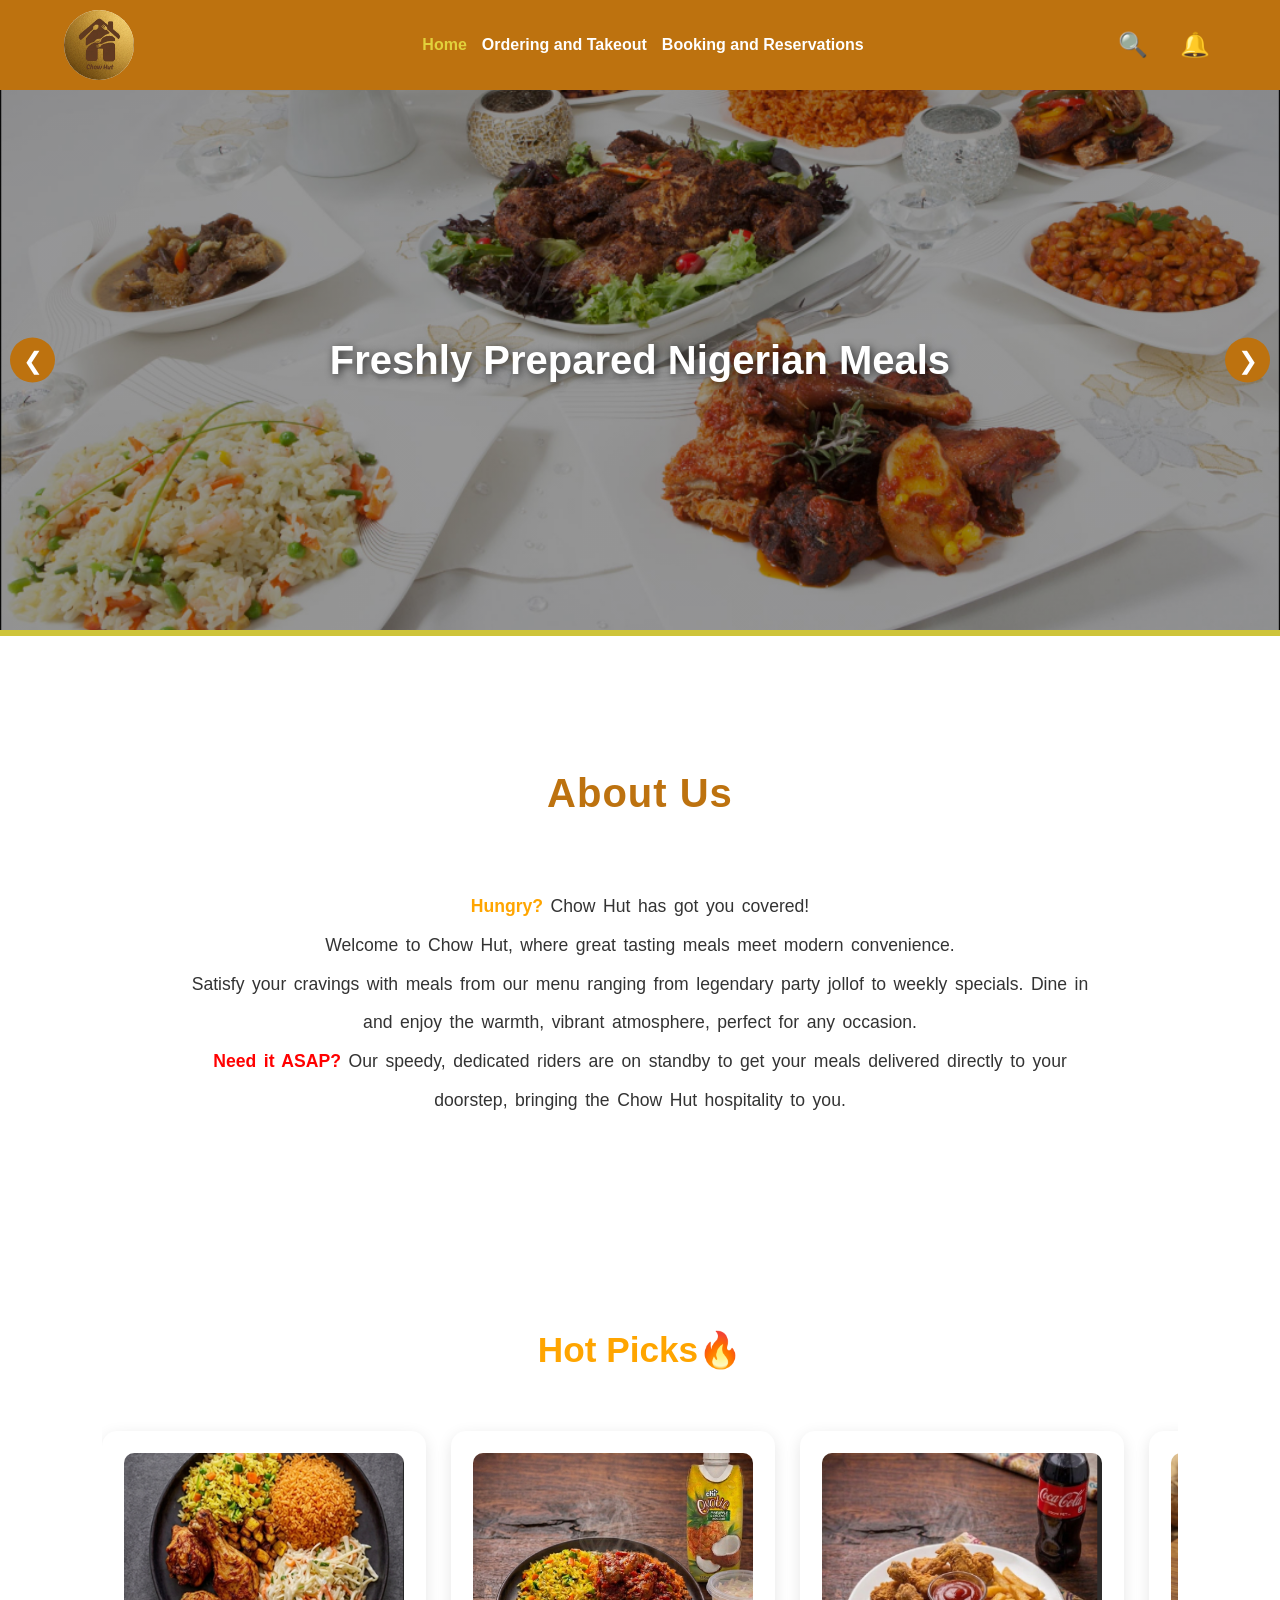
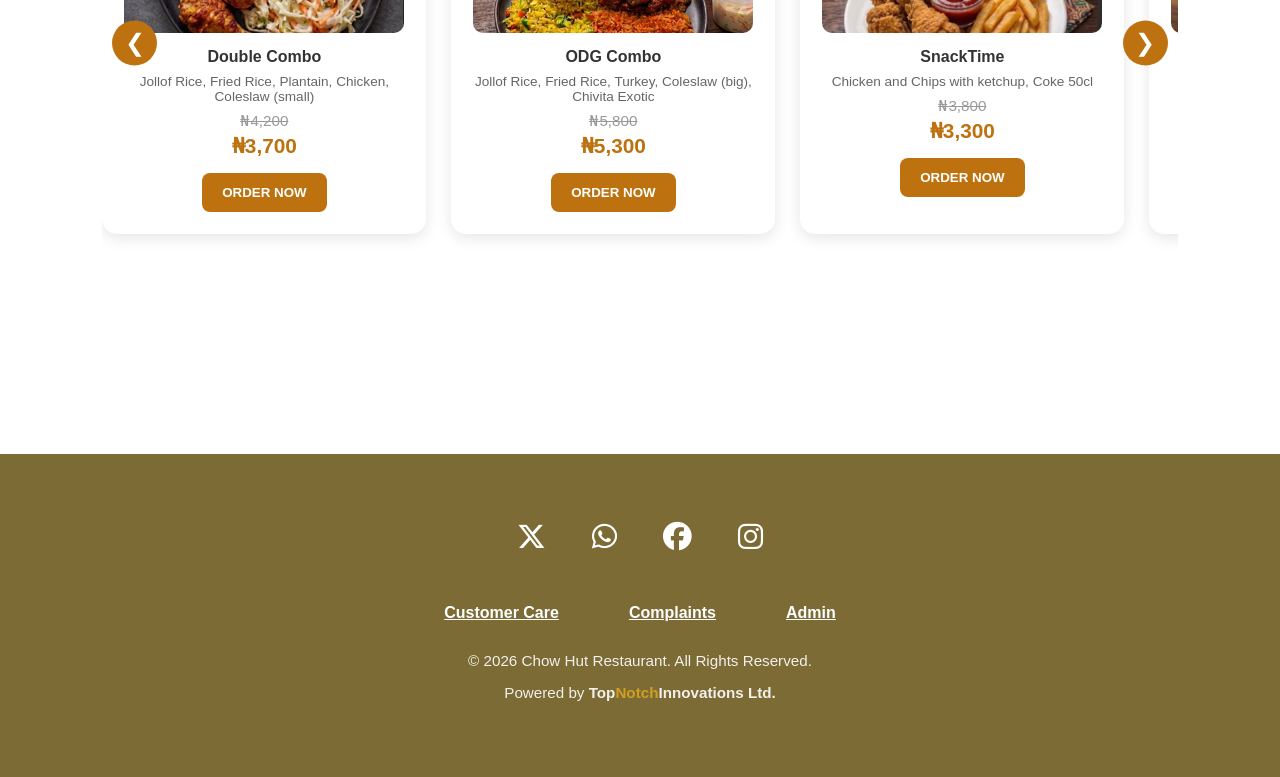
==== commit 93e73a70: "Fixed logo img extensions" ====
--- a/index.html
+++ b/index.html
@@ -50,13 +50,13 @@
     <header class="hero">
         <div class="carousel-container" id="carousel">
             <button class="carousel-arrow left" id="hero-carousel-left" onclick="scrollHeroSlides('left')">❮</button>
-            <div class="slide active" style="background: linear-gradient(rgba(0,0,0,0.4),rgba(0,0,0,0.4)), url('images/meals.PNG'); background-size: cover; background-position: center;">
+            <div class="slide active" style="background: linear-gradient(rgba(0,0,0,0.4),rgba(0,0,0,0.4)), url('images/meals.png'); background-size: cover; background-position: center;">
                 <div class="hero-overlay"><h1>Freshly Prepared Nigerian Meals</h1></div>
             </div>
-            <div class="slide" style="background: linear-gradient(rgba(0,0,0,0.4),rgba(0,0,0,0.4)), url('images/datespot.PNG'); background-size: cover; background-position: center;">
+            <div class="slide" style="background: linear-gradient(rgba(0,0,0,0.4),rgba(0,0,0,0.4)), url('images/datespot.png'); background-size: cover; background-position: center;">
                 <div class="hero-overlay"><h1>The Perfect Date Spot</h1></div>
             </div>
-            <div class="slide" style="background: linear-gradient(rgba(0,0,0,0.4),rgba(0,0,0,0.4)), url('images/deliveryimage.PNG'); background-size: cover; background-position: center;"> 
+            <div class="slide" style="background: linear-gradient(rgba(0,0,0,0.4),rgba(0,0,0,0.4)), url('images/deliveryimage.png'); background-size: cover; background-position: center;"> 
                 <div class="hero-overlay"><h1>Fast Delivery to Your Doorstep</h1></div>
             </div>
             <button class="carousel-arrow right" id="hero-carousel-right" onclick="scrollHeroSlides('right')">❯</button>
--- a/style.css
+++ b/style.css
@@ -633,10 +633,11 @@
 .search-dropdown {
     position: fixed;
     top: 60px;
-    right: 100px;
+    right: 10px;
     height: auto;
     max-height: 0;
-    width: 350px;
+    width: calc(100% - 20px);
+    max-width: 350px;
     background-color: var(--white);
     padding: 0;
     border: none;
@@ -1163,8 +1164,12 @@
     }
 
     .navbar {
-        padding: 0 12px;
-        height: 70px;
+        padding: 0 10px;
+        height: auto;
+        min-height: 70px;
+        flex-wrap: wrap;
+        justify-content: space-between;
+        gap: 10px;
     }
 
     .logo img {
@@ -1173,25 +1178,41 @@
     }
 
     .navbar > div:nth-child(2) {
-        margin: 0 12px;
+        margin: 0;
         flex: 1;
+        display: flex;
+        justify-content: flex-start;
+        min-width: 100%;
+        order: 3;
+        padding: 8px 0;
+        border-top: 1px solid rgba(255,255,255,0.1);
     }
 
     .nav-links {
-        gap: 8px;
+        gap: 10px;
         font-size: 0.85rem;
+        display: flex;
+        justify-content: flex-start;
+        flex-wrap: wrap;
+        width: 100%;
     }
 
     .nav-links a {
         font-size: 0.85rem;
+        padding: 4px 8px;
+        white-space: nowrap;
     }
 
     .nav-actions {
         gap: 12px;
+        display: flex;
+        align-items: center;
+        order: 2;
     }
 
     .search-btn, .notification-btn {
-        font-size: 1.1rem;
+        font-size: 1.2rem;
+        padding: 6px;
     }
 
     .notification-panel {
@@ -1321,27 +1342,61 @@
 }
 
 @media (max-width: 480px) {
+    body {
+        padding: 65px 0 0 0;
+    }
+
     .navbar {
-        height: 60px;
+        height: auto;
+        min-height: 65px;
         padding: 0 8px;
+        flex-wrap: wrap;
+        justify-content: space-between;
+        gap: 8px;
     }
 
     .logo img {
-        width: 45px;
-        height: 45px;
+        width: 42px;
+        height: 42px;
+    }
+
+    .navbar > div:nth-child(2) {
+        margin: 0;
+        flex: 1;
+        display: flex;
+        justify-content: flex-start;
+        min-width: 100%;
+        order: 3;
+        padding: 8px 0;
+        border-top: 1px solid rgba(255,255,255,0.1);
     }
 
     .nav-links {
-        gap: 5px;
+        gap: 8px;
         font-size: 0.75rem;
+        display: flex;
+        justify-content: flex-start;
+        flex-wrap: wrap;
+        width: 100%;
     }
 
     .nav-links a {
         font-size: 0.75rem;
+        white-space: nowrap;
+        padding: 3px 5px;
     }
 
     .nav-actions {
         gap: 8px;
+        display: flex;
+        align-items: center;
+        flex-shrink: 0;
+        order: 2;
+    }
+
+    .search-btn, .notification-btn {
+        font-size: 1.15rem;
+        padding: 5px;
     }
 
     .hero {
@@ -1352,9 +1407,13 @@
         font-size: 1.4rem;
     }
 
+    .hero .carousel-arrow {
+        display: none;
+    }
+
     .carousel-arrow {
-        width: 30px;
-        height: 30px;
+        width: 32px;
+        height: 32px;
         font-size: 1rem;
     }
 
@@ -1369,16 +1428,16 @@
     }
 
     .meal-name, .menu-item-name {
+        font-size: 0.9rem;
+    }
+
+    .meal-price, .menu-item-price {
+        font-size: 1.2rem;
+    }
+
+    .order-now-btn {
+        padding: 10px 15px;
         font-size: 0.85rem;
-    }
-
-    .meal-price, .menu-item-price {
-        font-size: 1.1rem;
-    }
-
-    .order-now-btn {
-        padding: 8px 12px;
-        font-size: 0.8rem;
     }
 
     .container h2 {
@@ -1433,40 +1492,69 @@
 /* Extra Small Devices - 425px */
 @media (max-width: 425px) {
     body {
-        padding: 55px 0 0 0;
+        padding: 60px 0 0 0;
     }
 
     .navbar {
-        height: 55px;
+        height: auto;
+        min-height: 60px;
         padding: 0 6px;
+        flex-wrap: wrap;
+        justify-content: space-between;
+        gap: 6px;
     }
 
     .logo img {
-        width: 40px;
-        height: 40px;
+        width: 38px;
+        height: 38px;
+    }
+
+    .navbar > div:nth-child(2) {
+        margin: 0;
+        flex: 1;
+        display: flex;
+        justify-content: flex-start;
+        min-width: 100%;
+        order: 3;
+        padding: 6px 0;
+        border-top: 1px solid rgba(255,255,255,0.1);
     }
 
     .nav-links {
-        gap: 3px;
+        gap: 6px;
         font-size: 0.7rem;
+        display: flex;
+        justify-content: flex-start;
+        flex-wrap: wrap;
+        width: 100%;
+        align-items: center;
     }
 
     .nav-links a {
         font-size: 0.7rem;
+        white-space: nowrap;
+        padding: 2px 4px;
+        word-break: break-word;
     }
 
     .nav-actions {
         gap: 6px;
+        display: flex;
+        align-items: center;
+        flex-shrink: 0;
+        order: 2;
     }
 
     .search-btn, .notification-btn {
-        font-size: 1rem;
+        font-size: 1.05rem;
+        padding: 4px;
     }
 
     .notification-panel {
         width: 100%;
-        top: 55px;
-        height: calc(100vh - 55px);
+        top: 60px;
+        height: calc(100vh - 60px);
+        max-width: 100%;
     }
 
     .hero {
@@ -1475,46 +1563,50 @@
 
     .hero-overlay h1 {
         font-size: 1.2rem;
+    }
+
+    .hero .carousel-arrow {
+        display: none;
     }
 
     .carousel-arrow {
         width: 28px;
         height: 28px;
-        font-size: 0.9rem;
+        font-size: 0.88rem;
         left: 5px;
         right: 5px;
     }
 
     .carousel-item, .menu-slider-item {
-        min-width: 180px;
-        max-width: 180px;
+        min-width: 175px;
+        max-width: 175px;
         padding: 10px;
     }
 
     .meal-image, .menu-item-image {
-        height: 110px;
+        height: 105px;
     }
 
     .meal-name, .menu-item-name {
-        font-size: 0.8rem;
+        font-size: 0.82rem;
     }
 
     .meal-price, .menu-item-price {
-        font-size: 1rem;
+        font-size: 0.95rem;
     }
 
     .order-now-btn {
-        padding: 6px 10px;
-        font-size: 0.75rem;
+        padding: 7px 11px;
+        font-size: 0.78rem;
     }
 
     .menu-container {
-        padding: 25px 4%;
+        padding: 30px 4%;
     }
 
     .menu-container h2 {
-        font-size: 1.5rem;
-        margin: 20px 0 15px 0;
+        font-size: 1.4rem;
+        margin: 18px 0 12px 0;
     }
 
     .container {
@@ -1522,13 +1614,13 @@
     }
 
     .container h2 {
-        font-size: 1.3rem;
-        margin-bottom: 15px;
+        font-size: 1.35rem;
+        margin-bottom: 18px;
     }
 
     .container p {
-        font-size: 0.85rem;
-        line-height: 1.6;
+        font-size: 0.9rem;
+        line-height: 1.65;
     }
 
     .booking-container {
@@ -1633,38 +1725,66 @@
 /* Small Devices - 375px */
 @media (max-width: 375px) {
     body {
-        padding: 52px 0 0 0;
+        padding: 58px 0 0 0;
     }
 
     .navbar {
-        height: 52px;
+        height: auto;
+        min-height: 58px;
         padding: 0 5px;
+        flex-wrap: wrap;
+        justify-content: space-between;
+        gap: 5px;
     }
 
     .logo img {
-        width: 38px;
-        height: 38px;
+        width: 36px;
+        height: 36px;
+    }
+
+    .navbar > div:nth-child(2) {
+        margin: 0;
+        flex: 1;
+        display: flex;
+        justify-content: flex-start;
+        min-width: 100%;
+        order: 3;
+        padding: 5px 0;
+        border-top: 1px solid rgba(255,255,255,0.1);
     }
 
     .nav-links {
-        gap: 2px;
+        gap: 5px;
         font-size: 0.65rem;
+        display: flex;
+        justify-content: flex-start;
+        flex-wrap: wrap;
+        width: 100%;
     }
 
     .nav-links a {
         font-size: 0.65rem;
+        white-space: nowrap;
+        padding: 2px 3px;
     }
 
     .nav-actions {
         gap: 5px;
+        display: flex;
+        align-items: center;
+        flex-shrink: 0;
+        order: 2;
     }
 
     .search-btn, .notification-btn {
-        font-size: 0.9rem;
+        font-size: 1rem;
+        padding: 4px;
     }
 
     .notification-panel {
         width: 100%;
+        top: 58px;
+        height: calc(100vh - 58px);
     }
 
     .hero {
@@ -1673,6 +1793,10 @@
 
     .hero-overlay h1 {
         font-size: 1rem;
+    }
+
+    .hero .carousel-arrow {
+        display: none;
     }
 
     .carousel-arrow {
@@ -1835,39 +1959,70 @@
 /* Extra Extra Small Devices - 320px */
 @media (max-width: 320px) {
     body {
-        padding: 50px 0 0 0;
+        padding: 55px 0 0 0;
     }
 
     .navbar {
-        height: 50px;
+        display: flex;
+        align-items: center;
+        height: auto;
+        min-height: 55px;
         padding: 0 4px;
+        flex-wrap: wrap;
+        justify-content: space-between;
+        gap: 3px;
     }
 
     .logo img {
-        width: 35px;
-        height: 35px;
+        width: 34px;
+        height: 34px;
+    }
+
+    .navbar > div:nth-child(2) {
+        margin: 0;
+        flex: 1;
+        display: flex;
+        justify-content: flex-start;
+        min-width: 100%;
+        order: 3;
+        padding: 4px 0;
+        border-top: 1px solid rgba(255,255,255,0.1);
     }
 
     .nav-links {
-        gap: 1px;
+        gap: 4px;
+        flex-direction: row;
+        margin: 0px;
         font-size: 0.6rem;
+        display: flex;
+        justify-content: center;
+        flex-wrap: wrap;
+        width: 100%;
     }
 
     .nav-links a {
         font-size: 0.6rem;
+        white-space: nowrap;
+        padding: 1px 2px;
     }
 
     .nav-actions {
         gap: 4px;
+        display: flex;
+        align-items: center;
+        flex-shrink: 0;
+        order: 2;
     }
 
     .search-btn, .notification-btn {
-        font-size: 0.8rem;
+        font-size: 0.95rem;
+        padding: 3px;
     }
 
     .notification-panel {
         width: 100%;
-        top: 50px;
+        top: 55px;
+        height: calc(100vh - 55px);
     }
 
     .notification-panel-header {
@@ -1880,12 +2035,16 @@
 
     .hero-overlay h1 {
         font-size: 0.9rem;
+    }
+
+    .hero .carousel-arrow {
+        display: none;
     }
 
     .carousel-arrow {
         width: 24px;
         height: 24px;
-        font-size: 0.7rem;
+        font-size: 0.72rem;
         left: 2px;
         right: 2px;
     }
@@ -1893,7 +2052,7 @@
     .carousel-item, .menu-slider-item {
         min-width: 150px;
         max-width: 150px;
-        padding: 6px;
+        padding: 7px;
     }
 
     .meal-image, .menu-item-image {
@@ -1901,39 +2060,39 @@
     }
 
     .meal-name, .menu-item-name {
+        font-size: 0.72rem;
+    }
+
+    .meal-price, .menu-item-price {
+        font-size: 0.87rem;
+    }
+
+    .order-now-btn {
+        padding: 6px 7px;
         font-size: 0.7rem;
     }
 
-    .meal-price, .menu-item-price {
-        font-size: 0.85rem;
-    }
-
-    .order-now-btn {
-        padding: 5px 6px;
-        font-size: 0.65rem;
-    }
-
     .menu-container {
-        padding: 15px 2%;
+        padding: 18px 2%;
     }
 
     .menu-container h2 {
-        font-size: 1.1rem;
-        margin: 10px 0 8px 0;
+        font-size: 1.15rem;
+        margin: 12px 0 9px 0;
     }
 
     .container {
-        padding: 20px 2%;
+        padding: 22px 2%;
     }
 
     .container h2 {
-        font-size: 1rem;
-        margin-bottom: 8px;
+        font-size: 1.05rem;
+        margin-bottom: 10px;
     }
 
     .container p {
-        font-size: 0.75rem;
-        line-height: 1.4;
+        font-size: 0.78rem;
+        line-height: 1.5;
     }
 
     .booking-container {
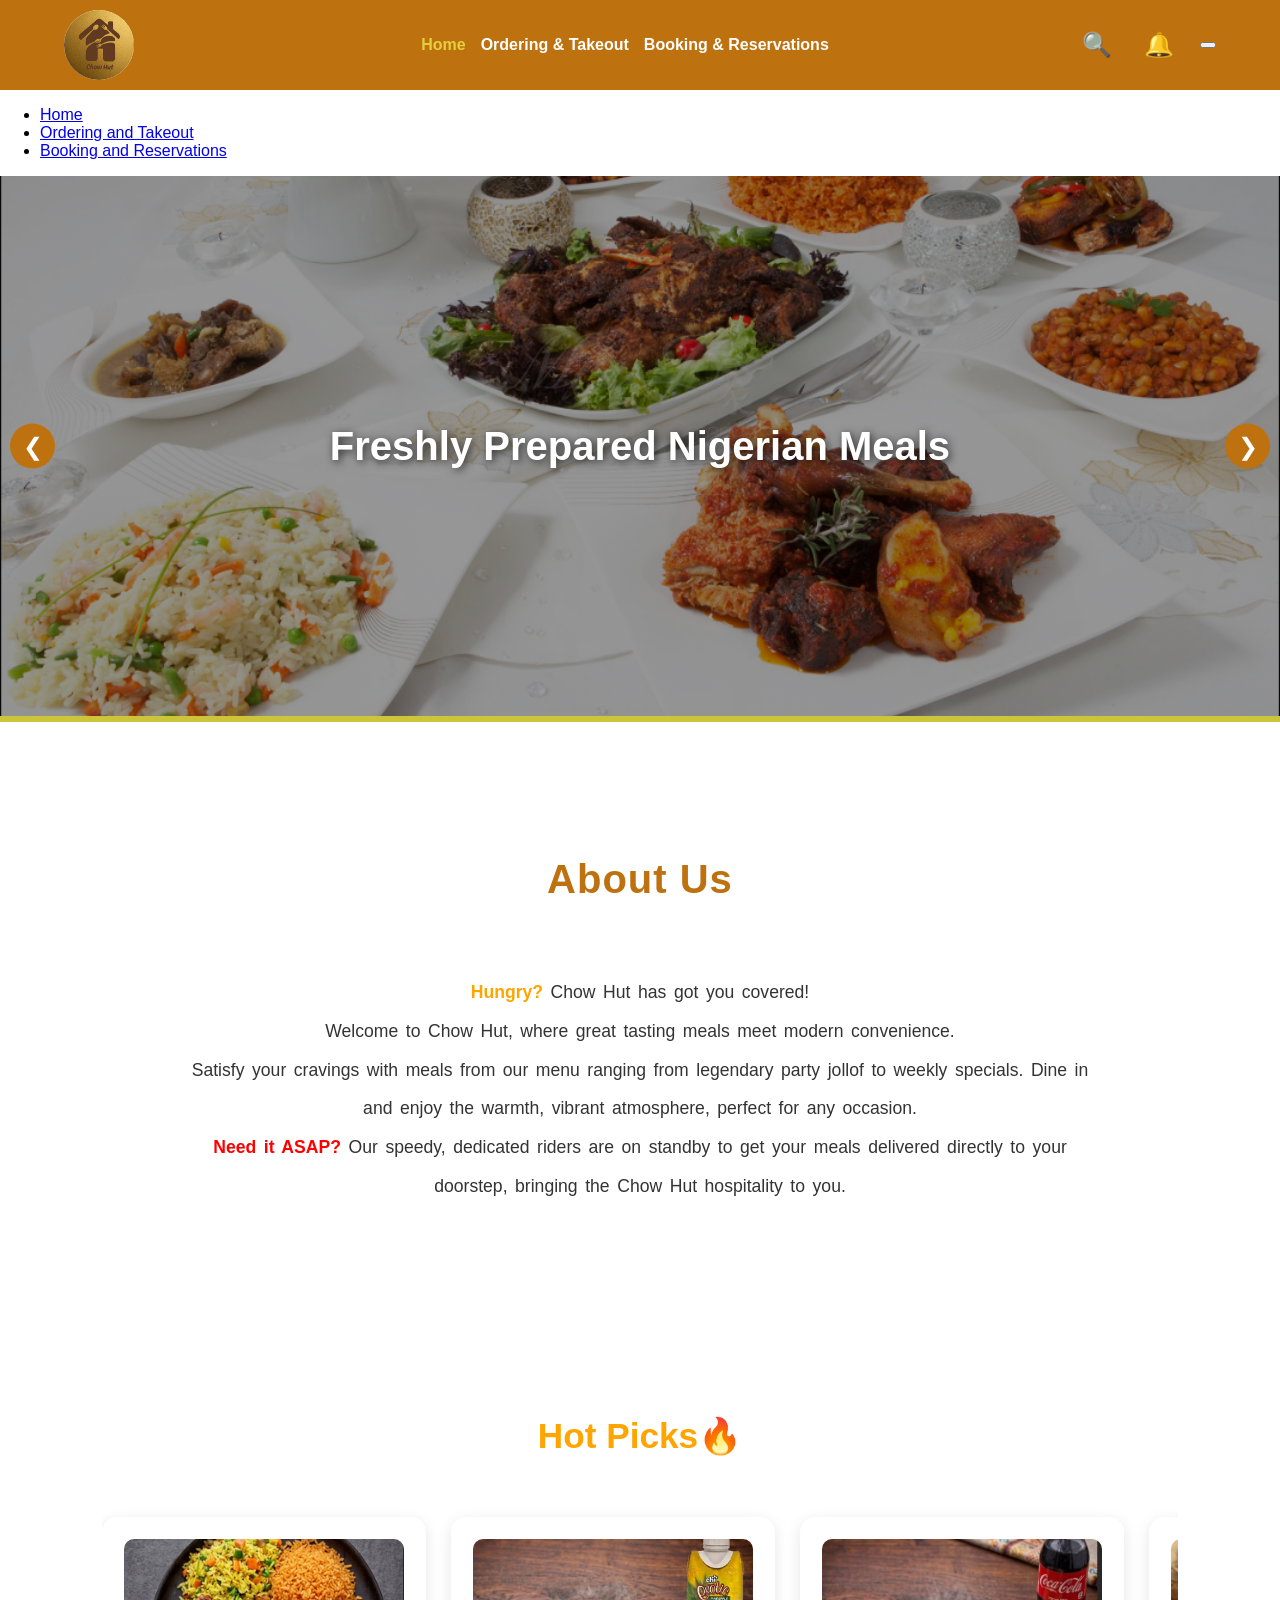
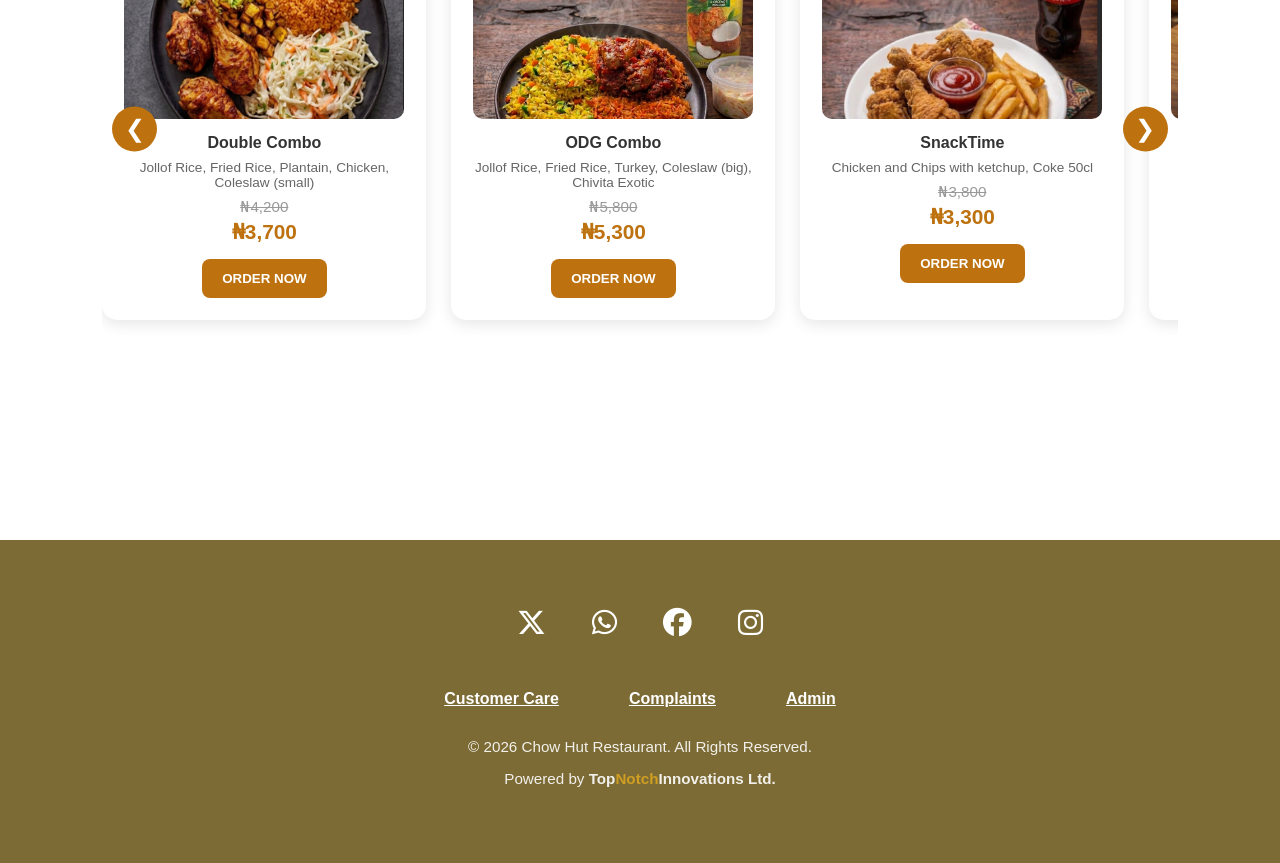
==== commit f9d63fbc: "Updated index.html for mobile view" ====
--- a/index.html
+++ b/index.html
@@ -7,17 +7,17 @@
     <link rel="stylesheet" href="https://cdnjs.cloudflare.com/ajax/libs/font-awesome/6.4.0/css/all.min.css">
     <link rel="stylesheet" href="https://cdnjs.cloudflare.com/ajax/libs/font-awesome/6.4.2/css/all.min.css">
     <link rel="stylesheet" href="style.css">
-    <link rel="icon" type="image/png" href="images/logo.PNG">
+    <link rel="icon" type="image/png" href="images/logo.png">
 </head>
 <body>
     <nav class="navbar">
         <div class="logo">
-            <img src="images/logo9.PNG" alt="Chow Hut Logo">
+            <img src="images/logo9.png" alt="Chow Hut Logo">
         </div>
         <ul class="nav-links">
-            <li><a href="index.html">Home</a></li>
-            <li><a href="takeout.html">Ordering and Takeout</a></li>
-            <li><a href="booking.html">Booking and Reservations</a></li>
+                <li><a href="index.html" class="active">Home</a></li>
+            <li><a href="takeout.html">Ordering &amp; Takeout</a></li>
+            <li><a href="booking.html">Booking &amp; Reservations</a></li>
         </ul>
         <div class="nav-actions">
             <button class="search-btn" aria-label="Search" onclick="toggleSearchPanel()">
@@ -31,9 +31,19 @@
                 <span>&#128276;</span>
                 <span class="notification-badge" id="notification-badge"></span>
             </button>
+            <!-- Hamburger (mobile only) -->
+            <button class="hamburger-btn" id="hamburger-btn" aria-label="Menu">
+                <span></span><span></span><span></span>
+            </button>
         </div>
     </nav>
-
+    <!-- Mobile dropdown menu -->
+    <ul class="mobile-nav-menu" id="mobile-nav-menu">
+        <li><a href="index.html" class="active">Home</a></li>
+        <li><a href="takeout.html">Ordering and Takeout</a></li>
+        <li><a href="booking.html">Booking and Reservations</a></li>
+    </ul>
+    
     <aside class="notification-panel" id="notification-panel">
         <div class="notification-panel-header">
             <span>Notifications</span>
@@ -108,5 +118,23 @@
         <p>Powered by <strong>Top<span style="color: goldenrod;">Notch</span>Innovations Ltd.</strong></p>
     </footer>
     <script src="script.js"></script>
+    <script>
+        // Hamburger toggle
+        const hamburgerBtn = document.getElementById('hamburger-btn');
+        const mobileNavMenu = document.getElementById('mobile-nav-menu');
+        if (hamburgerBtn && mobileNavMenu) {
+            hamburgerBtn.addEventListener('click', function(e) {
+                e.stopPropagation();
+                hamburgerBtn.classList.toggle('open');
+                mobileNavMenu.classList.toggle('open');
+            });
+            document.addEventListener('click', function(e) {
+                if (!mobileNavMenu.contains(e.target) && e.target !== hamburgerBtn) {
+                    hamburgerBtn.classList.remove('open');
+                    mobileNavMenu.classList.remove('open');
+                }
+            });
+        }
+    </script>
 </body>
 </html>
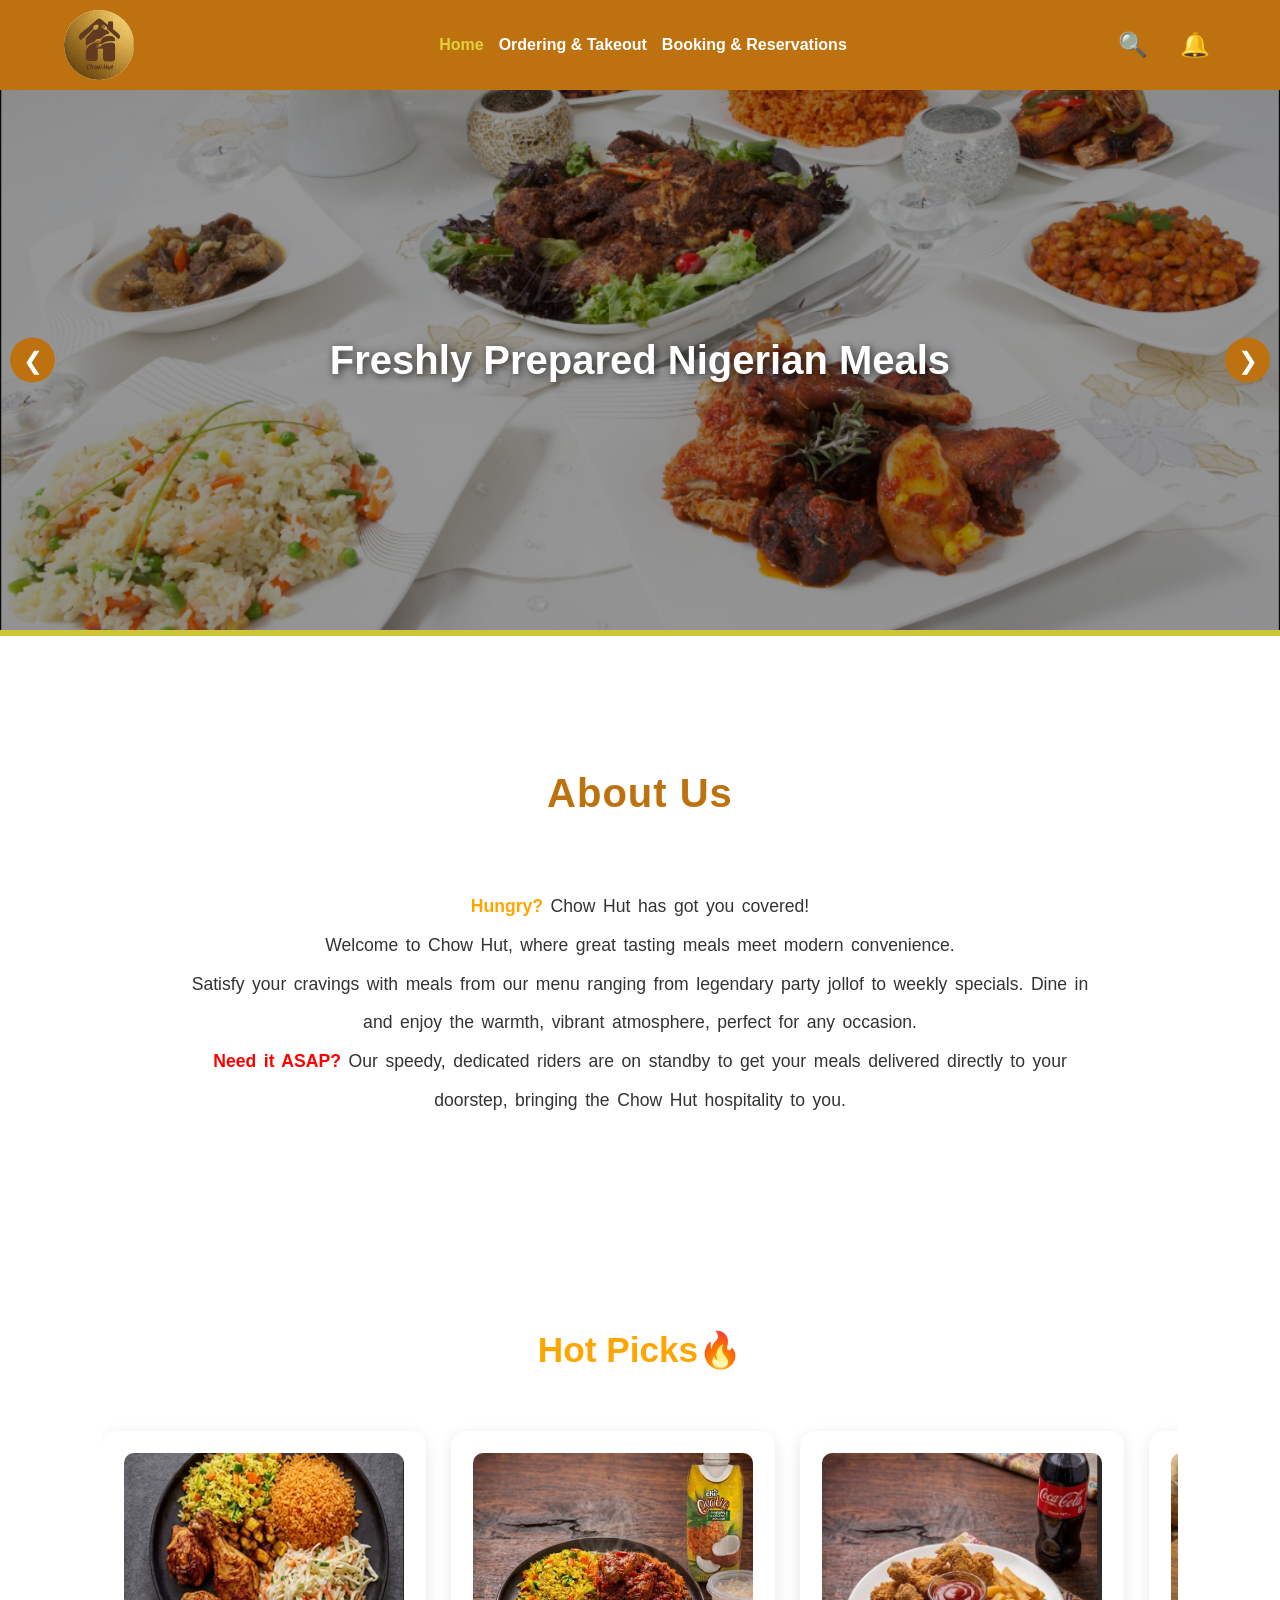
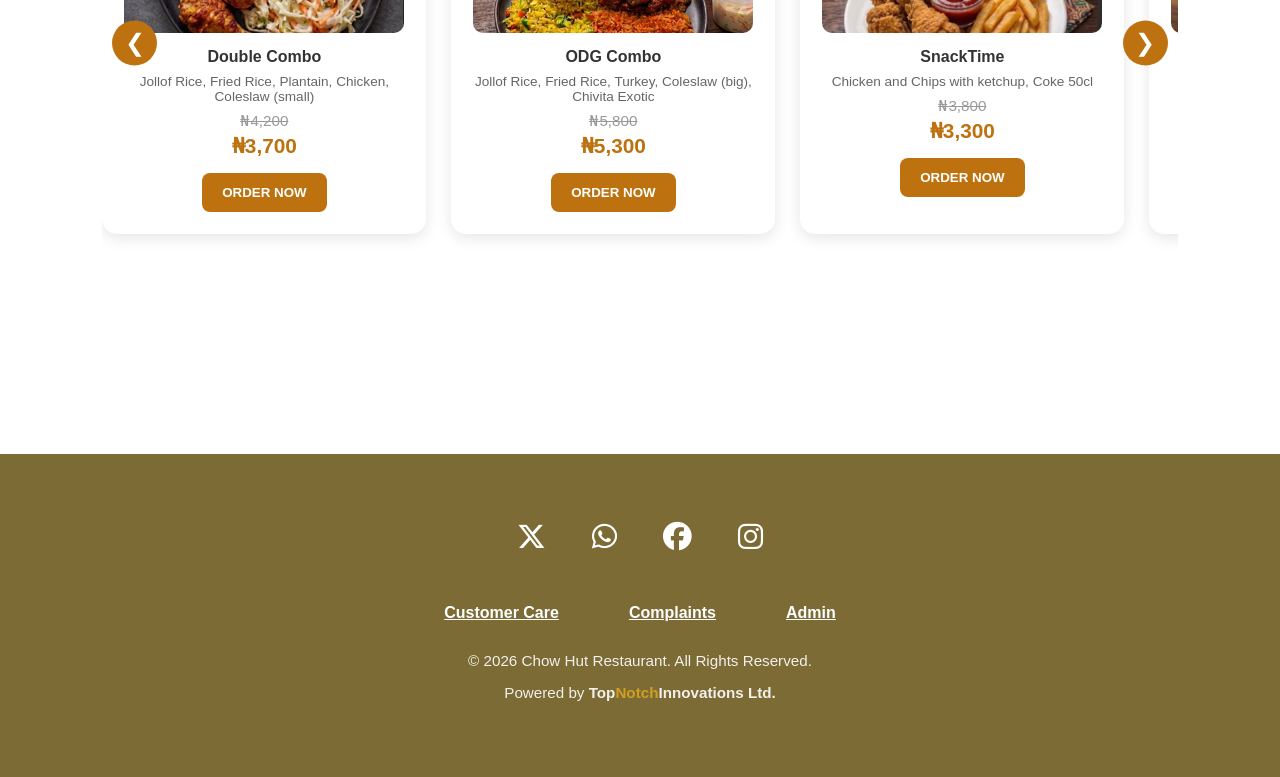
==== commit d6c08255: "Worked on navbar  mobile view  of 480px or less" ====
--- a/index.html
+++ b/index.html
@@ -6,7 +6,7 @@
     <title>Chow Hut | Quality Meals</title>
     <link rel="stylesheet" href="https://cdnjs.cloudflare.com/ajax/libs/font-awesome/6.4.0/css/all.min.css">
     <link rel="stylesheet" href="https://cdnjs.cloudflare.com/ajax/libs/font-awesome/6.4.2/css/all.min.css">
-    <link rel="stylesheet" href="style.css">
+    <link rel="stylesheet" href="styles2.css">
     <link rel="icon" type="image/png" href="images/logo.png">
 </head>
 <body>
@@ -15,7 +15,7 @@
             <img src="images/logo9.png" alt="Chow Hut Logo">
         </div>
         <ul class="nav-links">
-                <li><a href="index.html" class="active">Home</a></li>
+            <li><a href="index.html" class="active">Home</a></li>
             <li><a href="takeout.html">Ordering &amp; Takeout</a></li>
             <li><a href="booking.html">Booking &amp; Reservations</a></li>
         </ul>
@@ -31,19 +31,19 @@
                 <span>&#128276;</span>
                 <span class="notification-badge" id="notification-badge"></span>
             </button>
-            <!-- Hamburger (mobile only) -->
+            <!-- Hamburger for Mobile View -->
             <button class="hamburger-btn" id="hamburger-btn" aria-label="Menu">
                 <span></span><span></span><span></span>
             </button>
         </div>
     </nav>
-    <!-- Mobile dropdown menu -->
+
     <ul class="mobile-nav-menu" id="mobile-nav-menu">
         <li><a href="index.html" class="active">Home</a></li>
-        <li><a href="takeout.html">Ordering and Takeout</a></li>
-        <li><a href="booking.html">Booking and Reservations</a></li>
+        <li><a href="takeout.html">Ordering &amp; Takeout</a></li>
+        <li><a href="booking.html">Booking &amp; Reservations</a></li>
     </ul>
-    
+
     <aside class="notification-panel" id="notification-panel">
         <div class="notification-panel-header">
             <span>Notifications</span>
@@ -119,7 +119,6 @@
     </footer>
     <script src="script.js"></script>
     <script>
-        // Hamburger toggle
         const hamburgerBtn = document.getElementById('hamburger-btn');
         const mobileNavMenu = document.getElementById('mobile-nav-menu');
         if (hamburgerBtn && mobileNavMenu) {
@@ -129,7 +128,7 @@
                 mobileNavMenu.classList.toggle('open');
             });
             document.addEventListener('click', function(e) {
-                if (!mobileNavMenu.contains(e.target) && e.target !== hamburgerBtn) {
+                if (!mobileNavMenu.contains(e.target) && e.target == hamburgerBtn) {
                     hamburgerBtn.classList.remove('open');
                     mobileNavMenu.classList.remove('open');
                 }
--- a/styles2.css
+++ b/styles2.css
@@ -0,0 +1,1984 @@
+:root {
+    --primary-color: #bd720f;
+    --gold-accent: #7c6b35;
+    --white: #ffffff;
+    --bg-light: #cce6c8c0;
+    --green: #0c972a;
+    --green-gold: #e6db41e5;
+
+}
+
+body{
+    background: var(--white);
+    font-family: 'Segoe UI', sans-serif;
+    margin: 0;
+    padding: 90px 0 0 0;
+    box-sizing: border-box;
+}
+
+.navbar {
+    position: fixed;
+    background-color: var(--primary-color);
+    width: 100%;
+    height: 90px;
+    display: flex;
+    justify-content: space-between;
+    align-items: center;
+    padding: 0 5%;
+    box-sizing: border-box;
+    top:  0;
+    z-index: 1000;
+    border-bottom: none;
+}
+
+.logo {
+    display: flex;
+    align-items: center;
+    flex-shrink: 0;
+}
+
+.logo img {
+    height: 70px;
+    width: 70px;
+    border-radius: 50%;
+    object-fit: contain;
+    background-color: var(--white);
+    transition: 0.15s;
+}
+
+.navbar > div:nth-child(2) {
+    flex: 1;
+    display: flex;
+    align-items: center;
+    margin: 0 30px;
+}
+
+.nav-links {
+    display: flex;
+    list-style: none;
+    gap: 15px;
+    align-items: center;
+}
+
+.nav-links a {
+    color: var(--white);
+    text-decoration: none;
+    font-weight: 600;
+    font-size: 1rem; 
+    transition: 0.15s;
+    white-space: nowrap;
+}
+
+.nav-links a:hover, .nav-links a:active {
+    color: var(--gold-accent);
+}
+
+.nav-links a.active {
+    color: var(--green-gold);
+    font-weight: 700;
+}
+
+.nav-actions {
+    display: flex;
+    gap: 20px;
+    align-items: center;
+    flex-shrink: 0;
+}
+
+ .search-btn, .notification-btn {
+    background: none;
+    border: none;
+    color: var(--white);
+    font-size: 1.5rem;
+    cursor: pointer;
+    position: relative;
+}
+
+.search-dropdown input {
+    width: calc(100% - 30px);
+    padding: 5px;
+    font-size: 1rem;
+    border: 1px solid #ddd;
+    border-radius: 4px;
+    float: left;
+    box-sizing: border-box;
+}
+
+.notification-badge {
+    position: absolute;
+    top: -5px;
+    right: -8px;
+    background-color: #ff4444;
+    color: var(--white);
+    border-radius: 50%;
+    width: 16px;
+    height: 16px;
+    display: none;
+    align-items: center;
+    justify-content: center;
+    font-size: 0.65rem;
+    font-weight: bold;
+    border: 2px solid var(--white);
+    animation: pulse 2s infinite;
+}
+
+.notification-badge.show {
+    display: flex;
+}
+
+@keyframes pulse {
+    0%, 100% {
+        box-shadow: 0 0 0 0 rgba(255, 68, 68, 0.7);
+    }
+    50% {
+        box-shadow: 0 0 0 6px rgba(255, 68, 68, 0);
+    }
+}
+
+.notification-panel {
+    position: fixed;
+    left: 0;
+    top: 90px;
+    right: 0;
+    width: 350px;
+    height: 100%;
+    background-color: var(--white);
+    box-shadow: 2px 0 10px rgba(0, 0, 0, 0.1);
+    z-index: 1000;
+    transform: translateX(100%);
+    transition: transform 0.3s ease-in-out, visibility 0.3s ease-in-out;
+    overflow-y: auto;
+    opacity: 0;
+}
+
+.notification-panel.active {
+    transform: translateX(0);
+    visibility: visible;
+    opacity: 1;
+}
+
+.notification-panel-header {
+    padding: 20px;
+    background-color: var(--green);
+    color: var(--white);
+    font-size: 1.2rem;
+    font-weight: bold;
+    display: flex;
+    justify-content: space-between;
+    align-items: center;
+}
+
+.notification-close-btn {
+    background: none;
+    border: none;
+    color: var(--white);
+    font-size: 1.5rem;
+    cursor: pointer;
+}
+
+.notification-list {
+    list-style: none;
+    padding: 0;
+    margin: 0;
+}
+
+.notification-item {
+    padding: 15px 20px;
+    border-bottom: 1px solid #eee;
+    cursor: pointer;
+    transition: 0.2s;
+}
+
+.notification-item:hover {
+    background-color: #f5f5f5;
+}
+
+.notification-item.unread {
+    background-color: #e8f5e9;
+    border-left: 4px solid var(--green);
+    padding-left: 16px;
+}
+
+.notification-item-time {
+    font-size: 0.8rem;
+    color: #999;
+    margin-top: 5px;
+}
+
+.empty-notifications {
+    padding: 40px 20px;
+    text-align: center;
+    color: #999;
+}
+
+.hero {
+    height: 60vh;
+    position: relative;
+    overflow: hidden;
+    background: #000;
+    border-bottom: 6px solid var(--green-gold);
+}
+.carousel-container {
+    position: relative;
+    width: 100%;
+    height: 100%;
+    overflow: hidden;
+}
+.slide {
+    position: absolute;
+    width: 100%;
+    height: 100%;
+    background-size: cover;
+    background-position: center;
+    opacity: 0;
+    transition: opacity 1s ease-in-out;
+    display: flex;
+    align-items: center;
+    justify-content: center;
+}
+.slide.active {
+    opacity: 1;
+    display: flex;
+}
+.hero-overlay {
+    text-align: center;
+}
+.hero-overlay h1 {
+    color: var(--white);
+    font-size: 2.5rem;
+    margin: 0;
+    text-shadow: 2px 2px 8px rgba(0, 0, 0, 0.7);
+    animation: slideIn 0.1s ease-out;
+}
+
+@keyframes slideIn {
+    from {
+        opacity: 0;
+        transform: translateY(20px);
+    }
+    to {
+        opacity: 1;
+        transform: translateY(0);
+    }
+}
+
+
+.carousel-wrapper{
+    display: flex;
+    overflow-x: hidden;
+    scroll-behavior: smooth;
+    gap: 20px;
+    padding: 20px 0;
+    position: relative;
+}
+
+.hot-picks-container{
+    position: relative;
+    margin: 40px 0;
+}
+
+.hot-picks-carousel {
+    display: flex;
+    gap: 25px;
+    overflow-x: auto;
+    overflow-y: hidden;
+    scroll-behavior: smooth;
+    padding: 20px;
+    padding-bottom: 40px;
+    scroll-snap-type: x mandatory;
+}
+
+.hot-picks-carousel::-webkit-scrollbar {
+    height: 8px;
+}
+
+.hot-picks-carousel::-webkit-scrollbar-track {
+    background: #f1f1f1;
+    border-radius: 10px;
+}
+
+.hot-picks-carousel::-webkit-scrollbar-thumb {
+    background: var(--primary-color);
+    border-radius: 10px;
+}
+
+.hot-picks-carousel::-webkit-scrollbar-thumb:hover {
+    background: var(--gold-accent);
+}
+
+.carousel-item {
+    min-width: 280px;
+    max-width: 280px;
+    background: #fff;
+    border-radius: 15px;
+    box-shadow: 0 4px 15px rgba(0,0,0,0.1);
+    padding: 20px;
+    text-align: center;
+    transition: 0.3s;
+    scroll-snap-align: start;
+    border: 2px solid transparent;
+}
+
+.carousel-item:hover {
+    transform: translateY(-10px);
+    box-shadow: 0 8px 25px rgba(0,0,0,0.15);
+    border-color: var(--primary-color);
+}
+
+.meal-image {
+    width: 100%;
+    height: 180px;
+    background-size: cover;
+    background-position: center;
+    border-radius: 10px;
+    margin-bottom: 15px;
+    background-color: #e0e0e0;
+}
+
+.meal-info {
+    margin: 15px 0;
+}
+
+.meal-name {
+    display: block;
+    font-weight: 700;
+    font-size: 1rem;
+    color: #333;
+    margin-bottom: 8px;
+}
+
+.meal-price {
+    display: block;
+    font-size: 1.3rem;
+    color: var(--primary-color);
+    font-weight: bold;
+    margin-bottom: 12px;
+}
+
+.carousel-arrow {
+    position: absolute;
+    top: 50%;
+    transform: translateY(-50%);
+    background: var(--primary-color);
+    color: white;
+    border: none;
+    width: 45px;
+    height: 45px;
+    border-radius: 50%;
+    cursor: pointer;
+    font-size: 1.5rem;
+    display: flex;
+    align-items: center;
+    justify-content: center;
+    transition: all 0.3s ease;
+    z-index: 10;
+}
+
+.carousel-arrow:hover {
+    background: var(--gold-accent);
+    transform: translateY(-50%) scale(1.1);
+}
+
+.carousel-arrow.left {
+    left: 10px;
+}
+
+.carousel-arrow.right {
+    right: 10px;
+}
+
+.order-now-btn {
+    background: var(--primary-color);
+    color: white;
+    padding: 12px 20px;
+    border-radius: 8px;
+    cursor: pointer;
+    font-weight: 700;
+    transition: 0.3s;
+    border: none;
+}
+
+.order-now-btn:hover {
+    background: var(--gold-accent);
+    transform: scale(1.05);
+}
+
+.menu-container {
+    padding: 60px 8%;
+}
+
+.menu-container h2 {
+    font-size: 2.2rem;
+    margin: 40px 0 30px 0;
+    text-align: center;
+    color: var(--primary-color);
+}
+
+.menu-section {
+    position: relative;
+    margin-bottom: 60px;
+}
+
+.category-title{
+    color: var(--primary-color);
+    border-left: 13px solid var(--gold-accent);
+    margin: 60px 0 25px 0;
+    padding-left: 15px;
+    font-weight: 700;
+    font-size: 1.8rem:
+}
+
+.menu-slider {
+    min-height: 410px;
+    overflow: hidden;
+    margin-bottom: 20px;
+    position: relative;
+    padding: 0 20px;
+}
+
+.menu-slider-track {
+    display: flex;
+    gap: 25px;
+    overflow-x: auto;
+    overflow-y: hidden;
+    scroll-behavior: smooth;
+    padding: 20px 0;
+    scroll-snap-type: x mandatory;
+    -webkit-overflow-scrolling: touch;
+} 
+
+.menu-slider-track::-webkit-scrollbar {
+    height: 8px;
+}
+
+.menu-slider-track::-webkit-scrollbar-track {
+    background: #f1f1f1;
+    border-radius: 10px;
+}
+
+.menu-slider-track::-webkit-scrollbar-thumb {
+    background: var(--primary-color);
+    border-radius: 10px;
+} 
+
+.menu-slider-item {
+    min-width: 280px;
+    max-width: 280px;
+    background: #fff;
+    border-radius: 15px;
+    box-shadow: 0 4px 15px rgba(0,0,0,0.1);
+    padding: 20px;
+    text-align: center;
+    transition: 0.3s;
+    scroll-snap-align: start;
+    border: 2px solid transparent;
+    flex-shrink: 0;
+}
+
+.menu-slider-item:hover {
+    transform: translateY(-10px);
+    box-shadow: 0 8px 25px rgba(0,0,0,0.15);
+    border-color: var(--primary-color);
+}
+
+.menu-item-image {
+    width: 100%;
+    height: 180px;
+    background-size: cover;
+    background-position: center;
+    border-radius: 10px;
+    margin-bottom: 15px;
+    background-color: #e0e0e0;
+}
+
+.menu-item-info {
+    margin: 15px 0;
+}
+
+.menu-item-name {
+    display: block;
+    font-weight: 700;
+    font-size: 1rem;
+    color: #333;
+    margin-bottom: 8px;
+}
+
+.menu-item-badge {
+    display: inline-block;
+    background-color: rgba(189, 114, 15, 0.1);
+    color: var(--primary-color);
+    padding: 4px 8px;
+    border-radius: 4px;
+    font-size: 0.75rem;
+    font-weight: 600;
+    margin-bottom: 8px;
+}
+
+.menu-item-price {
+    display: block;
+    font-size: 1.3rem;
+    color: var(--primary-color);
+    font-weight: bold;
+    margin-bottom: 12px;
+}
+
+.menu-grid { 
+    display: grid; 
+    grid-template-columns: repeat(auto-fill, minmax(240px, 1fr));
+    gap: 25px;
+    margin-bottom: 40px;
+}
+
+.card { 
+    padding: 20px; 
+    border-radius: 15px; 
+    box-shadow: 0 4px 15px rgba(0,0,0,0.1); 
+    text-align: center; 
+    transition: 0.3s;
+    border: 2px solid transparent;
+}
+
+.card img {
+    width: 100%;
+    height: 180px;
+    object-fit: cover;
+    border-radius: 10px;
+    margin-bottom: 15px;
+}
+.card h3 {
+    color: var(--primary-blue);
+    font-size: 1.1rem;
+    margin: 10px 0;
+}
+.card .price {
+    color: var(--gold-accent);
+    font-weight: bold;
+    font-size: 1.2rem;
+}
+
+
+.container {
+    padding: 80px 8%;
+    line-height: 2.2;
+    font-size: 1.1rem;
+    text-align: center;
+    color: #333;
+    margin: 0 auto;
+}
+
+.container h2 {
+    margin-bottom: 50px;
+    font-size: 2.5rem;
+    color: var(--primary-color);
+    letter-spacing: 1px;
+}
+
+.container p {
+    margin: 30px 0;
+    max-width: 900px;
+    margin-left: auto;
+    margin-right: auto;
+    word-spacing: 0.15em;
+}
+
+.order-box {
+    max-width: 900px;
+    margin: 10px auto 30px;
+}
+
+.booking-container{
+    padding: 75px 8%;
+    margin: 0;
+}
+.table-resv{
+    display: block;
+    font-size: 1.5em;
+    justify-content: center;
+    margin-block-start: 0.83em;
+    margin-block-end: 0.8em;
+}
+.form-card{ 
+    max-width: 500px;
+    margin: 40px auto;
+}
+.form-group { 
+    margin-bottom: 20px;
+    text-align: left;
+}
+.form-group label {
+    display: block;
+    color: #bd720f;
+    font-weight: 600;
+    margin-bottom: 8px;
+}
+
+.order-input {
+    padding: 10px;
+    border: 2px solid #ddd;
+    border-radius: 6px;
+    font-size: 1rem;
+    transition: 0.15s;
+    min-width: 150px;
+    flex: 1;
+    background-color: white;
+    color: #333;
+}
+
+.order-input:focus {
+    border-color: var(--primary-color);
+    outline: none;
+    box-shadow: 0 0 5px rgba(189, 114, 15, 0.3);
+}
+
+.search-dropdown {
+    position: fixed;
+    top: 60px;
+    right: 10px;
+    height: auto;
+    max-height: 0;
+    width: calc(100% - 20px);
+    max-width: 350px;
+    background-color: var(--white);
+    padding: 0;
+    border: none;
+    outline: none;
+    border-radius: 8px;
+    box-shadow: 0 2px 10px rgba(0, 0, 0, 0.1);
+    z-index: 500;
+    transition: max-height 0.3s ease-out, padding 0.3s ease-out;
+    overflow: hidden;
+    display: flex;
+    flex-direction: column;
+}
+
+.search-dropdown.active {
+    max-height: 400px;
+    padding: 10px;
+}
+
+.search-dropdown input {
+    width: 100%;
+    padding: 10px;
+    font-size: 1rem;
+    border: 1px solid #ddd;
+    border-radius: 4px;
+    box-sizing: border-box;
+    margin-bottom: 8px;
+}
+
+.search-results {
+    max-height: 300px;
+    overflow-y: auto;
+}
+
+.search-result-item {
+    padding: 8px 10px;
+    border-bottom: 1px solid #f0f0f0;
+    cursor: pointer;
+    transition: background-color 0.2s;
+    font-size: 0.9rem;
+}
+
+.search-result-item:hover {
+    background-color: #f5f5f5;
+}
+
+.search-result-name {
+    font-weight: 600;
+    color: var(--primary-color);
+    font-size: 0.9rem;
+}
+
+.search-result-status {
+    font-size: 0.85rem;
+    margin-top: 4px;
+}
+
+.search-result-available {
+    color: var(--green);
+}
+
+.search-result-unavailable {
+    color: #c00;
+}
+
+.menu-grid-booking {
+    display: grid;
+    grid-template-columns: repeat(auto-fill, minmax(200px, 1fr));
+    gap: 20px;
+    padding: 0 8%;
+}
+
+.menu-card-booking {
+    position: relative;
+    height: 280px;
+    border-radius: 12px;
+    overflow: hidden;
+    box-shadow: 0 4px 12px rgba(0,0,0,0.1);
+    transition: 0.3s;
+    cursor: pointer;
+}
+
+.menu-card-booking:hover {
+    transform: translateY(-8px);
+    box-shadow: 0 8px 20px rgba(0,0,0,0.15);
+}
+
+.menu-card-background {
+    position: absolute;
+    width: 100%;
+    height: 100%;
+    background-size: cover;
+    background-position: center;
+    background-color: #e0e0e0;
+}
+
+.menu-card-overlay {
+    position: absolute;
+    width: 100%;
+    height: 100%;
+    background: linear-gradient(to bottom, rgba(0,0,0,0.2), rgba(0,0,0,0.7));
+    display: flex;
+    flex-direction: column;
+    justify-content: flex-end;
+    padding: 20px;
+    color: white;
+}
+
+.menu-card-name {
+    font-weight: 700;
+    font-size: 1.1rem;
+    margin-bottom: 8px;
+}
+
+.menu-card-price {
+    font-size: 1.3rem;
+    color: var(--green-gold);
+    font-weight: bold;
+}
+
+ .order-btn { 
+    background: var(--gold-accent); 
+    color: var(--primary-blue); 
+    padding: 12px 25px; 
+    border: none; 
+    border-radius: 8px; 
+    font-weight: 700; 
+    cursor: pointer;
+    transition: 0.3s;
+    font-size: 1rem;
+}
+.order-btn:hover {  
+    background: #c99621; 
+    transform: scale(1.05);
+    box-shadow: 0 4px 12px rgba(212,175,55,0.4);
+}
+
+.form-group input, .form-group select {
+    width: 100%;
+    padding: 10px;
+    border: 2px solid #ddd;
+    border-radius: 8px;
+    font-size: 1rem;
+    transition: 0.15s;
+    color: fieldtext;
+    display: inline-block;
+    cursor: text;
+}
+.form-group input:focus, .form-group select:focus {
+    border-color: var(--gold-accent);
+    outline: none;
+    box-shadow: 0 0 5px rgba(212, 175, 53, 0.3);
+}
+.full-btn {
+    background-color: var(--primary-color);
+    color: #d3d2d2d5;
+    width: 100%;
+    margin-top: 15px;
+    border: none;
+    border: none;
+    font-weight: 700;
+    padding: 12px 25px;
+    border-radius: 6px;
+    font-size: 1rem;
+    cursor: pointer;
+    transition: 0.2s;
+}
+.full-btn:hover , .admin-btn:hover{
+    background-color: rgba(4, 54, 11, 0.7);
+    color: rgba(200, 202, 43, 0.78);
+    transform: scale(1.05);
+}
+.admin-btn  {
+    background-color: var(--primary-color);
+    color: #d3d2d2d5;
+    width: 8%;
+    margin-top: 1px;
+    border: none;
+    border: none;
+    font-weight: 700;
+    padding: 12px 25px;
+    border-radius: 6px;
+    font-size: 1rem;
+    cursor: pointer;
+    transition: 0.2s;
+}
+
+footer {
+    background: var(--gold-accent);
+    color: white;
+    padding: 60px 40px;
+    text-align: center;
+    margin-top: 80px;
+}
+
+.footer-nav {
+    display: flex;
+    flex-direction: column;
+    gap: 25px;
+    margin-bottom: 30px;
+}
+
+.footer-info {
+    display: flex;
+    justify-content: center;
+    gap: 40px;
+    flex-wrap: wrap;
+}
+
+.footer-info a {
+    padding: 0 15px;
+}
+.social-links {
+    display: flex;
+    justify-content: center;
+    align-items: center;
+    gap: 30px;
+    margin-bottom: 20px;
+    flex-wrap: wrap;
+}
+.social-links a {
+    color: white;
+    font-size: 1.8rem;
+    transition: all 0.15s ease;
+    text-decoration: none;
+    display: inline-flex;
+    align-items: center;
+    justify-content: center;
+    padding: 8px;
+}
+
+.social-links a i {
+    transition: all 0.15s ease;
+}
+
+/* .social-links a i:hover {
+    transform: scale(1.3);
+    transform: rotate(15deg);
+} */
+footer p { font-size: 0.95rem; opacity: 0.9; } 
+
+/* Notification Detail Modal Styles */
+.notification-detail-modal {
+    position: fixed;
+    top: 0;
+    left: 0;
+    right: 0;
+    bottom: 0;
+    background-color: rgba(0, 0, 0, 0.5);
+    display: flex;
+    align-items: center;
+    justify-content: center;
+    z-index: 2000;
+    opacity: 0;
+    visibility: hidden;
+    transition: opacity 0.3s ease-in-out, visibility 0.3s ease-in-out;
+}
+
+.notification-detail-modal.active {
+    opacity: 1;
+    visibility: visible;
+}
+
+.notification-detail-content {
+    background-color: var(--white);
+    border-radius: 15px;
+    padding: 30px;
+    max-width: 500px;
+    width: 90%;
+    box-shadow: 0 10px 40px rgba(0, 0, 0, 0.2);
+    position: relative;
+    animation: slideUp 0.3s ease-out;
+}
+
+@keyframes slideUp {
+    from {
+        transform: translateY(30px);
+        opacity: 0;
+    }
+    to {
+        transform: translateY(0);
+        opacity: 1;
+    }
+}
+
+.notification-detail-close {
+    position: absolute;
+    top: 15px;
+    right: 15px;
+    background: none;
+    border: none;
+    font-size: 1.8rem;
+    color: #999;
+    cursor: pointer;
+    padding: 0;
+    width: 30px;
+    height: 30px;
+    display: flex;
+    align-items: center;
+    justify-content: center;
+    transition: 0.2s;
+}
+
+.notification-detail-close:hover {
+    color: var(--primary-color);
+    transform: scale(1.1);
+}
+
+.notification-detail-content h2 {
+    color: var(--primary-color);
+    margin-top: 0;
+    margin-bottom: 20px;
+    font-size: 1.5rem;
+}
+
+.notification-detail-body {
+    margin-bottom: 25px;
+    color: #333;
+    line-height: 1.6;
+}
+
+.notification-detail-body p {
+    margin: 12px 0;
+}
+
+.notification-detail-body strong {
+    color: var(--primary-color);
+    display: block;
+    margin-top: 15px;
+    font-size: 0.95rem;
+    text-transform: uppercase;
+    letter-spacing: 0.5px;
+}
+
+.notification-detail-body p:first-child strong {
+    margin-top: 0;
+}
+
+.notification-detail-actions {
+    display: flex;
+    gap: 10px;
+    justify-content: flex-end;
+}
+
+.notification-detail-btn {
+    padding: 10px 20px;
+    border: none;
+    border-radius: 8px;
+    cursor: pointer;
+    font-weight: 600;
+    font-size: 0.95rem;
+    transition: all 0.3s ease;
+    display: flex;
+    align-items: center;
+    gap: 8px;
+}
+
+.notification-detail-btn.delete-btn {
+    background-color: #ff6b6b;
+    color: white;
+}
+
+.notification-detail-btn.delete-btn:hover {
+    background-color: #ff5252;
+    transform: translateY(-2px);
+    box-shadow: 0 4px 12px rgba(255, 107, 107, 0.3);
+}
+
+.notification-detail-btn.close-btn {
+    background-color: #e0e0e0;
+    color: #333;
+}
+
+.notification-detail-btn.close-btn:hover {
+    background-color: #d0d0d0;
+    transform: translateY(-2px);
+}
+
+.login-title{
+    color: var(--primary-color);
+    border-left: 5px solid var(--gold-accent);
+    margin: 40px 0 25px 0;
+    padding-left: 15px;
+    font-weight: 700;
+    font-size: 1.8rem:
+}
+
+.admin-category{
+    margin-bottom: 30px;
+}
+
+/* Admin Panel Styling Improvements */
+.login-container {
+    padding: 20px;
+    max-width: 1000px;
+    margin: 0 auto;
+}
+
+#admin-panel {
+    padding: 30px;
+    border-radius: 12px;
+    background: linear-gradient(135deg, #f9f9f9 0%, #ffffff 100%);
+    border: 1px solid #e0e0e0;
+}
+
+#admin-panel h3 {
+    color: var(--primary-color);
+    border-bottom: 2px solid var(--gold-accent);
+    padding-bottom: 12px;
+    margin-bottom: 20px;
+    font-size: 1.3rem;
+}
+
+.admin-category {
+    margin-bottom: 30px;
+    padding-bottom: 20px;
+    border-bottom: 1px solid #eee;
+}
+
+.admin-category:last-child {
+    border-bottom: none;
+}
+
+.admin-category-title {
+    color: var(--primary-color);
+    font-size: 1.1rem;
+    font-weight: 700;
+    margin-bottom: 15px;
+}
+
+.admin-item-list {
+    display: flex;
+    flex-direction: column;
+    gap: 8px;
+}
+
+.admin-item {
+    display: flex;
+    align-items: center;
+    gap: 12px;
+    padding: 12px;
+    background: white;
+    border-radius: 6px;
+    border: 1px solid #e0e0e0;
+    transition: 0.2s;
+}
+
+.admin-item:hover {
+    border-color: var(--primary-color);
+    box-shadow: 0 2px 8px rgba(189, 114, 15, 0.1);
+}
+
+.admin-item input[type="checkbox"] {
+    width: 18px;
+    height: 18px;
+    cursor: pointer;
+    accent-color: var(--primary-color);
+}
+
+.admin-item label {
+    flex: 1;
+    cursor: pointer;
+    margin: 0;
+    font-weight: 500;
+    color: #333;
+    user-select: none;
+}
+
+.admin-item-price {
+    color: var(--primary-color);
+    font-weight: 700;
+    font-size: 1rem;
+    min-width: 80px;
+    text-align: right;
+}
+
+.admin-item input[type="checkbox"]:checked + label {
+    color: var(--gold-accent);
+}
+
+.admin-item input[type="checkbox"]:checked ~ .admin-item-price {
+    opacity: 0.5;
+    text-decoration: line-through;
+}
+
+/* Payment Page Responsive Styles */
+.payment-container {
+    padding: 40px 5% !important;
+    min-height: calc(100vh - 190px);
+    display: flex;
+    align-items: center;
+    justify-content: center;
+}
+
+.payment-card {
+    width: 100%;
+    max-width: 600px;
+    animation: slideUp 0.3s ease-out;
+}
+
+#timer {
+    font-size: 3.5rem !important;
+}
+
+#order-summary, .bank-details {
+    border-radius: 12px;
+}
+
+.bank-details {
+    border-left: 4px solid var(--gold-accent);
+}
+
+.bank-details h3 {
+    color: var(--primary-color);
+}
+
+.bank-details p {
+    line-height: 1.8;
+}
+
+/* Responsive Media Queries */
+/* ── Hamburger button (hidden on desktop) ── */
+.hamburger-btn {
+    display: none;
+    flex-direction: column;
+    justify-content: center;
+    align-items: center;
+    gap: 5px;
+    background: rgba(255,255,255,0.15);
+    border: none;
+    border-radius: 8px;
+    width: 36px;
+    height: 36px;
+    cursor: pointer;
+    flex-shrink: 0;
+    padding: 0;
+    transition: background 0.18s;
+}
+.hamburger-btn:hover { background: rgba(255,220,100,0.3); }
+.hamburger-btn span {
+    display: block;
+    width: 18px;
+    height: 2px;
+    background: #fff;
+    border-radius: 2px;
+    transition: transform 0.25s, opacity 0.2s;
+}
+.hamburger-btn.open span:nth-child(1) { transform: translateY(7px) rotate(45deg); }
+.hamburger-btn.open span:nth-child(2) { opacity: 0; }
+.hamburger-btn.open span:nth-child(3) { transform: translateY(-7px) rotate(-45deg); }
+
+/* ── Mobile dropdown menu ── */
+.mobile-nav-menu {
+    display: none;
+    flex-direction: column;
+    background: #a8640a;
+    list-style: none;
+    position: fixed;
+    top: 65px;
+    left: 0;
+    right: 0;
+    z-index: 999;
+    border-radius: 0 0 14px 14px;
+    box-shadow: 0 8px 20px rgba(0,0,0,0.25);
+    padding: 4px 0 10px;
+    margin: 0;
+}
+.mobile-nav-menu.open { display: flex; }
+.mobile-nav-menu li a {
+    display: block;
+    text-decoration: none;
+    font-size: 0.95rem;
+    font-weight: 700;
+    color: #fff;
+    padding: 13px 20px;
+    border-bottom: 1px solid rgba(255,255,255,0.1);
+    transition: background 0.15s, color 0.15s;
+    letter-spacing: 0.02em;
+}
+.mobile-nav-menu li:last-child a { border-bottom: none; }
+.mobile-nav-menu li a:hover,
+.mobile-nav-menu li a.active { color: var(--green-gold); background: rgba(255,220,100,0.1); }
+
+@media (max-width: 768px) {
+    body {
+        padding: 65px 0 0 0;
+    }
+
+    /* Navbar: single row — logo | icons + hamburger */
+    .navbar {
+        height: 65px;
+        min-height: 65px;
+        padding: 0 12px;
+        flex-wrap: nowrap;
+        justify-content: space-between;
+        align-items: center;
+        gap: 8px;
+    }
+
+    .logo img {
+        width: 44px;
+        height: 44px;
+    }
+
+    /* Hide inline links — hamburger takes over */
+    .nav-links { display: none; }
+
+    /* Show hamburger */
+    .hamburger-btn { display: flex; }
+
+    /* Icons + hamburger sit together on the right */
+    .nav-actions {
+        display: flex;
+        align-items: center;
+        gap: 6px;
+        flex-shrink: 0;
+        order: unset;
+    }
+
+    .search-btn, .notification-btn {
+        font-size: 1.15rem;
+        padding: 5px;
+    }
+
+    .hero {
+        height: 35vh;
+    }
+
+    .hero-overlay h1 {
+        font-size: 1.4rem;
+    }
+
+    .hero .carousel-arrow {
+        display: none;
+    }
+
+    .carousel-arrow {
+        width: 32px;
+        height: 32px;
+        font-size: 1rem;
+    }
+
+    .carousel-item, .menu-slider-item {
+        min-width: 200px;
+        max-width: 200px;
+        padding: 12px;
+    }
+
+    .meal-image, .menu-item-image {
+        height: 120px;
+    }
+
+    .meal-name, .menu-item-name {
+        font-size: 0.9rem;
+    }
+
+    .meal-price, .menu-item-price {
+        font-size: 1.2rem;
+    }
+
+    .order-now-btn {
+        padding: 10px 15px;
+        font-size: 0.85rem;
+    }
+
+    .container h2 {
+        font-size: 1.5rem;
+        margin-bottom: 20px;
+    }
+
+    .container p {
+        font-size: 0.9rem;
+        line-height: 1.8;
+    }
+
+    .menu-container {
+        padding: 30px 5%;
+    }
+
+    #admin-panel {
+        padding: 15px;
+    }
+
+    .admin-item {
+        padding: 8px;
+        gap: 10px;
+        font-size: 0.85rem;
+    }
+
+    #timer {
+        font-size: 2rem !important;
+    }
+
+    .payment-card {
+        padding: 15px !important;
+    }
+
+    #order-summary, .bank-details {
+        padding: 12px !important;
+        font-size: 0.85rem;
+    }
+
+    .form-group input, .form-group select {
+        padding: 8px;
+        font-size: 0.85rem;
+    }
+
+    .full-btn, .order-now-btn, .btn {
+        width: 100%;
+        padding: 10px;
+        font-size: 0.9rem;
+    }
+}
+
+/* Extra Small Devices - 425px */
+@media (max-width: 425px) {
+    body {
+        padding: 62px 0 0 0;
+    }
+
+    .navbar {
+        height: 62px;
+        min-height: 62px;
+        padding: 0 10px;
+        flex-wrap: nowrap;
+        justify-content: space-between;
+        align-items: center;
+        gap: 6px;
+    }
+
+    .mobile-nav-menu { top: 62px; }
+
+    .logo img {
+        width: 40px;
+        height: 40px;
+    }
+
+    .nav-actions {
+        gap: 5px;
+        flex-shrink: 0;
+    }
+
+    .search-btn, .notification-btn {
+        font-size: 1.05rem;
+        padding: 4px;
+    }
+
+    .notification-panel {
+        width: 100%;
+        top: 60px;
+        height: calc(100vh - 60px);
+        max-width: 100%;
+    }
+
+    .hero {
+        height: 30vh;
+    }
+
+    .hero-overlay h1 {
+        font-size: 1.2rem;
+    }
+
+    .hero .carousel-arrow {
+        display: none;
+    }
+
+    .carousel-arrow {
+        width: 28px;
+        height: 28px;
+        font-size: 0.88rem;
+        left: 5px;
+        right: 5px;
+    }
+
+    .carousel-item, .menu-slider-item {
+        min-width: 175px;
+        max-width: 175px;
+        padding: 10px;
+    }
+
+    .meal-image, .menu-item-image {
+        height: 105px;
+    }
+
+    .meal-name, .menu-item-name {
+        font-size: 0.82rem;
+    }
+
+    .meal-price, .menu-item-price {
+        font-size: 0.95rem;
+    }
+
+    .order-now-btn {
+        padding: 7px 11px;
+        font-size: 0.78rem;
+    }
+
+    .menu-container {
+        padding: 30px 4%;
+    }
+
+    .menu-container h2 {
+        font-size: 1.4rem;
+        margin: 18px 0 12px 0;
+    }
+
+    .container {
+        padding: 30px 4%;
+    }
+
+    .container h2 {
+        font-size: 1.35rem;
+        margin-bottom: 18px;
+    }
+
+    .container p {
+        font-size: 0.9rem;
+        line-height: 1.65;
+    }
+
+    .booking-container {
+        padding: 30px 4%;
+    }
+
+    .form-card {
+        max-width: 100%;
+        padding: 15px;
+    }
+
+    .form-group {
+        margin-bottom: 12px;
+    }
+
+    .form-group label {
+        font-size: 0.9rem;
+    }
+
+    .form-group input, .form-group select {
+        padding: 8px;
+        font-size: 0.8rem;
+    }
+
+    #admin-panel {
+        padding: 12px;
+        margin: 20px auto;
+    }
+
+    #admin-panel h2 {
+        font-size: 1.2rem;
+    }
+
+    .admin-category-title {
+        font-size: 0.95rem;
+    }
+
+    .admin-item {
+        padding: 8px;
+        gap: 8px;
+        font-size: 0.8rem;
+    }
+
+    .admin-item input[type="checkbox"] {
+        width: 16px;
+        height: 16px;
+    }
+
+    .admin-item-price {
+        min-width: 60px;
+        font-size: 0.85rem;
+    }
+
+    .payment-container {
+        padding: 15px 4% !important;
+    }
+
+    .payment-card {
+        padding: 15px !important;
+    }
+
+    #timer {
+        font-size: 1.8rem !important;
+    }
+
+    #order-summary, .bank-details {
+        padding: 10px !important;
+        font-size: 0.8rem;
+    }
+
+    .bank-details h3 {
+        font-size: 0.95rem;
+    }
+
+    .bank-details p {
+        margin: 6px 0 !important;
+    }
+
+    .full-btn, .order-now-btn, .btn {
+        padding: 10px;
+        font-size: 0.85rem;
+    }
+
+    footer {
+        padding: 15px 4%;
+    }
+
+    .footer-nav {
+        gap: 15px;
+    }
+
+    .footer-info {
+        gap: 20px;
+    }
+
+    footer p {
+        font-size: 0.8rem;
+        margin: 5px 0;
+    }
+}
+
+/* Small Devices - 375px */
+@media (max-width: 375px) {
+    body {
+        padding: 58px 0 0 0;
+    }
+
+    .navbar {
+        height: 58px;
+        min-height: 58px;
+        padding: 0 8px;
+        flex-wrap: nowrap;
+        justify-content: space-between;
+        align-items: center;
+        gap: 5px;
+    }
+
+    .mobile-nav-menu { top: 58px; }
+
+    .logo img {
+        width: 36px;
+        height: 36px;
+    }
+
+    .nav-actions {
+        gap: 5px;
+        flex-shrink: 0;
+    }
+
+    .search-btn, .notification-btn {
+        font-size: 1rem;
+        padding: 4px;
+    }
+
+    .notification-panel {
+        width: 100%;
+        top: 58px;
+        height: calc(100vh - 58px);
+    }
+
+    .hero {
+        height: 28vh;
+    }
+
+    .hero-overlay h1 {
+        font-size: 1rem;
+    }
+
+    .hero .carousel-arrow {
+        display: none;
+    }
+
+    .carousel-arrow {
+        width: 26px;
+        height: 26px;
+        font-size: 0.8rem;
+        left: 3px;
+        right: 3px;
+    }
+
+    .carousel-item, .menu-slider-item {
+        min-width: 160px;
+        max-width: 160px;
+        padding: 8px;
+    }
+
+    .meal-image, .menu-item-image {
+        height: 100px;
+    }
+
+    .meal-name, .menu-item-name {
+        font-size: 0.75rem;
+    }
+
+    .meal-price, .menu-item-price {
+        font-size: 0.9rem;
+    }
+
+    .order-now-btn {
+        padding: 6px 8px;
+        font-size: 0.7rem;
+    }
+
+    .menu-container {
+        padding: 20px 3%;
+    }
+
+    .menu-container h2 {
+        font-size: 1.3rem;
+        margin: 15px 0 10px 0;
+    }
+
+    .container {
+        padding: 25px 3%;
+    }
+
+    .container h2 {
+        font-size: 1.2rem;
+        margin-bottom: 10px;
+    }
+
+    .container p {
+        font-size: 0.8rem;
+        line-height: 1.5;
+    }
+
+    .booking-container {
+        padding: 25px 3%;
+    }
+
+    .form-card {
+        max-width: 100%;
+        padding: 12px;
+    }
+
+    .form-group {
+        margin-bottom: 10px;
+    }
+
+    .form-group label {
+        font-size: 0.85rem;
+    }
+
+    .form-group input, .form-group select {
+        padding: 6px;
+        font-size: 0.75rem;
+    }
+
+    #admin-panel {
+        padding: 10px;
+        margin: 15px auto;
+    }
+
+    #admin-panel h2 {
+        font-size: 1.1rem;
+    }
+
+    .admin-category-title {
+        font-size: 0.9rem;
+    }
+
+    .admin-item {
+        padding: 6px;
+        gap: 6px;
+        font-size: 0.75rem;
+    }
+
+    .admin-item input[type="checkbox"] {
+        width: 15px;
+        height: 15px;
+    }
+
+    .admin-item-price {
+        min-width: 55px;
+        font-size: 0.8rem;
+    }
+
+    .payment-container {
+        padding: 12px 3% !important;
+    }
+
+    .payment-card {
+        padding: 12px !important;
+    }
+
+    #timer {
+        font-size: 1.6rem !important;
+    }
+
+    #order-summary, .bank-details {
+        padding: 8px !important;
+        font-size: 0.75rem;
+    }
+
+    .bank-details h3 {
+        font-size: 0.9rem;
+    }
+
+    .full-btn, .order-now-btn, .btn {
+        padding: 8px;
+        font-size: 0.8rem;
+    }
+
+    footer {
+        padding: 12px 3%;
+    }
+
+    .footer-nav {
+        gap: 12px;
+    }
+
+    .footer-info {
+        gap: 15px;
+    }
+
+    .social-links {
+        gap: 15px;
+    }
+
+    .social-links a {
+        font-size: 1.3rem;
+    }
+
+    footer p {
+        font-size: 0.75rem;
+        margin: 3px 0;
+    }
+}
+
+/* Extra Extra Small Devices - 320px */
+@media (max-width: 320px) {
+    body {
+        padding: 55px 0 0 0;
+    }
+
+    .navbar {
+        height: 55px;
+        min-height: 55px;
+        padding: 0 6px;
+        flex-wrap: nowrap;
+        justify-content: space-between;
+        align-items: center;
+        gap: 4px;
+    }
+
+    .mobile-nav-menu { top: 55px; }
+
+    .logo img {
+        width: 34px;
+        height: 34px;
+    }
+
+    .nav-actions {
+        gap: 4px;
+        flex-shrink: 0;
+    }
+
+    .search-btn, .notification-btn {
+        font-size: 0.95rem;
+        padding: 3px;
+    }
+
+    .notification-panel {
+        width: 100%;
+        top: 55px;
+        height: calc(100vh - 55px);
+    }
+
+    .notification-panel-header {
+        padding: 15px;
+    }
+
+    .hero {
+        height: 25vh;
+    }
+
+    .hero-overlay h1 {
+        font-size: 0.9rem;
+    }
+
+    .hero .carousel-arrow {
+        display: none;
+    }
+
+    .carousel-arrow {
+        width: 24px;
+        height: 24px;
+        font-size: 0.72rem;
+        left: 2px;
+        right: 2px;
+    }
+
+    .carousel-item, .menu-slider-item {
+        min-width: 150px;
+        max-width: 150px;
+        padding: 7px;
+    }
+
+    .meal-image, .menu-item-image {
+        height: 90px;
+    }
+
+    .meal-name, .menu-item-name {
+        font-size: 0.72rem;
+    }
+
+    .meal-price, .menu-item-price {
+        font-size: 0.87rem;
+    }
+
+    .order-now-btn {
+        padding: 6px 7px;
+        font-size: 0.7rem;
+    }
+
+    .menu-container {
+        padding: 18px 2%;
+    }
+
+    .menu-container h2 {
+        font-size: 1.15rem;
+        margin: 12px 0 9px 0;
+    }
+
+    .container {
+        padding: 22px 2%;
+    }
+
+    .container h2 {
+        font-size: 1.05rem;
+        margin-bottom: 10px;
+    }
+
+    .container p {
+        font-size: 0.78rem;
+        line-height: 1.5;
+    }
+
+    .booking-container {
+        padding: 20px 2%;
+    }
+
+    .form-card {
+        max-width: 100%;
+        padding: 10px;
+    }
+
+    .form-group {
+        margin-bottom: 8px;
+    }
+
+    .form-group label {
+        font-size: 0.8rem;
+    }
+
+    .form-group input, .form-group select {
+        padding: 5px;
+        font-size: 0.7rem;
+    }
+
+    #admin-panel {
+        padding: 8px;
+        margin: 10px auto;
+    }
+
+    #admin-panel h2 {
+        font-size: 1rem;
+    }
+
+    .admin-category-title {
+        font-size: 0.85rem;
+    }
+
+    .admin-item {
+        padding: 5px;
+        gap: 5px;
+        font-size: 0.7rem;
+    }
+
+    .admin-item input[type="checkbox"] {
+        width: 14px;
+        height: 14px;
+    }
+
+    .admin-item-price {
+        min-width: 50px;
+        font-size: 0.75rem;
+    }
+
+    .payment-container {
+        padding: 10px 2% !important;
+    }
+
+    .payment-card {
+        padding: 10px !important;
+    }
+
+    #timer {
+        font-size: 1.4rem !important;
+    }
+
+    #order-summary, .bank-details {
+        padding: 8px !important;
+        font-size: 0.7rem;
+    }
+
+    .bank-details h3 {
+        font-size: 0.85rem;
+    }
+
+    .full-btn, .order-now-btn, .btn {
+        padding: 8px;
+        font-size: 0.75rem;
+    }
+
+    footer {
+        padding: 10px 2%;
+        margin-top: 40px;
+    }
+
+    .footer-nav {
+        gap: 10px;
+    }
+
+    .footer-info {
+        gap: 10px;
+        flex-direction: column;
+    }
+
+    .footer-info a {
+        padding: 0;
+    }
+
+    .social-links {
+        gap: 10px;
+        margin-bottom: 10px;
+    }
+
+    .social-links a {
+        font-size: 1.1rem;
+    }
+
+    footer p {
+        font-size: 0.7rem;
+        margin: 2px 0;
+    }
+}
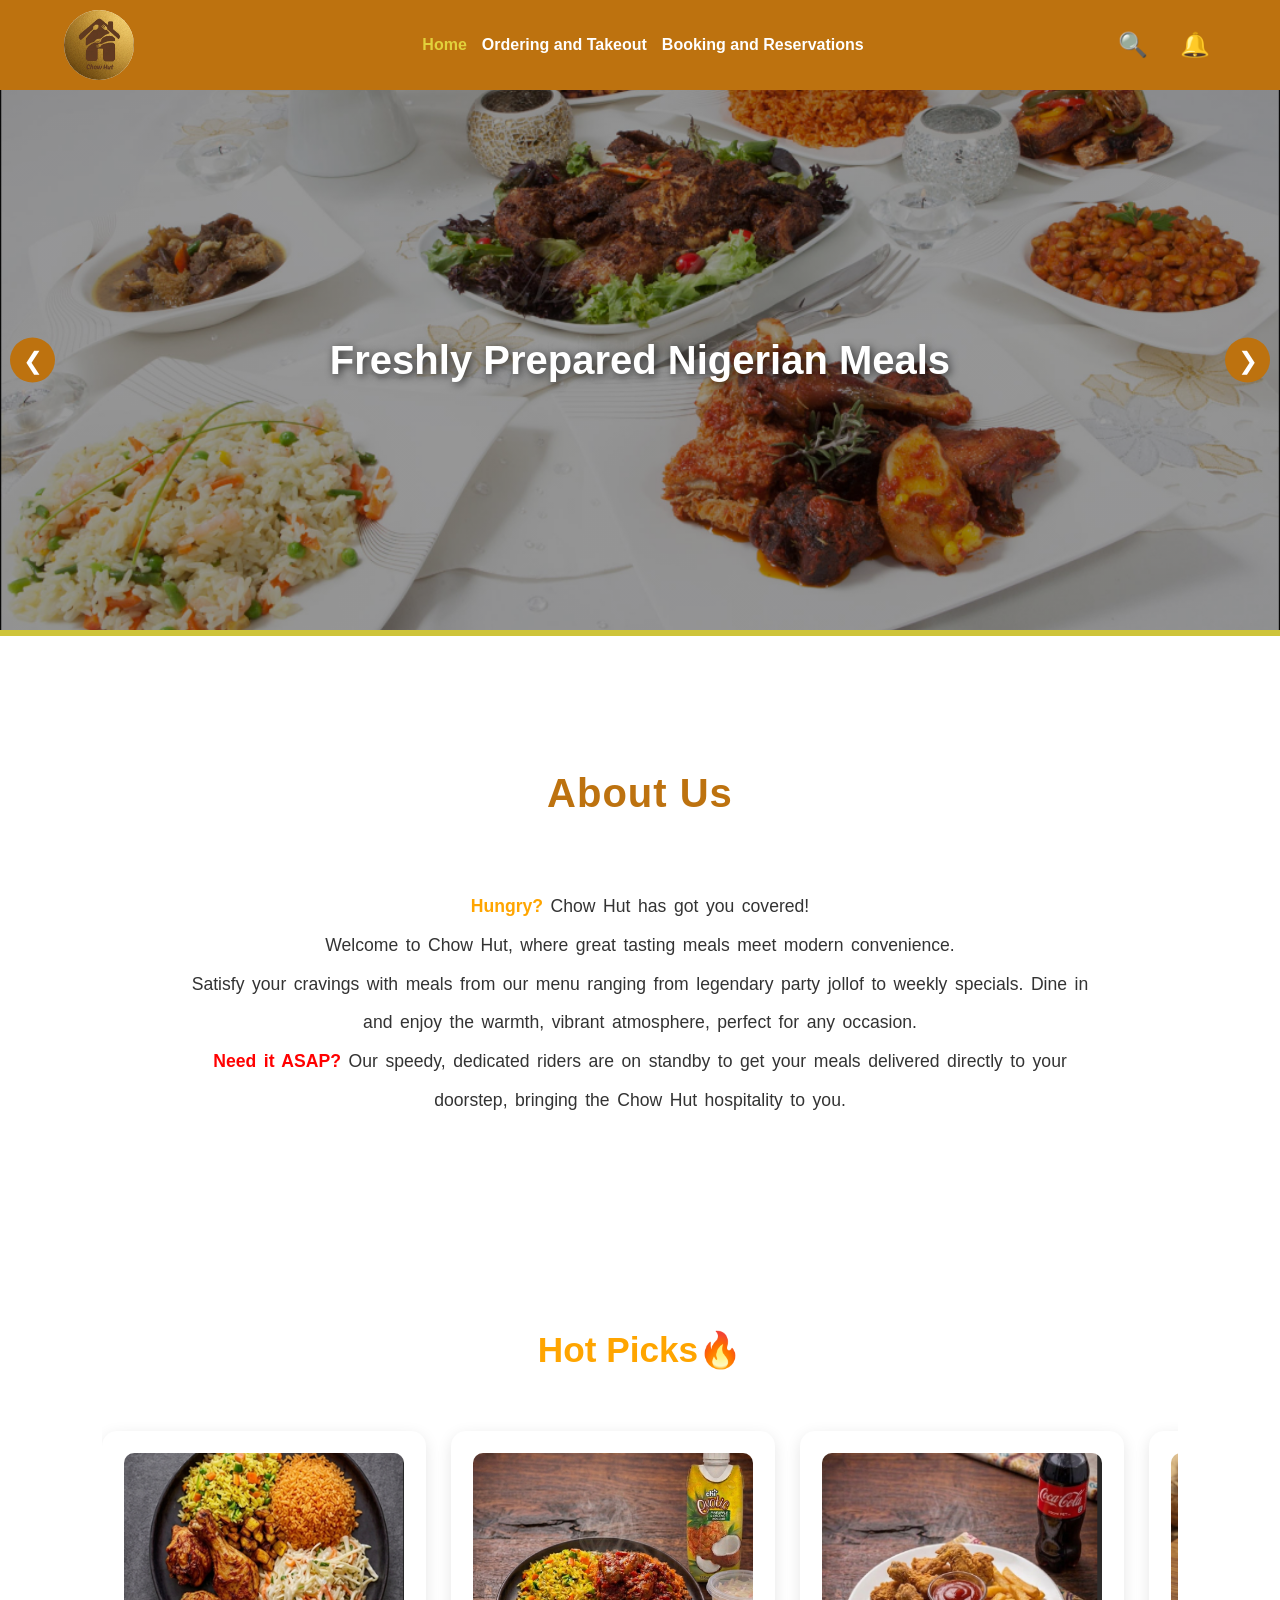
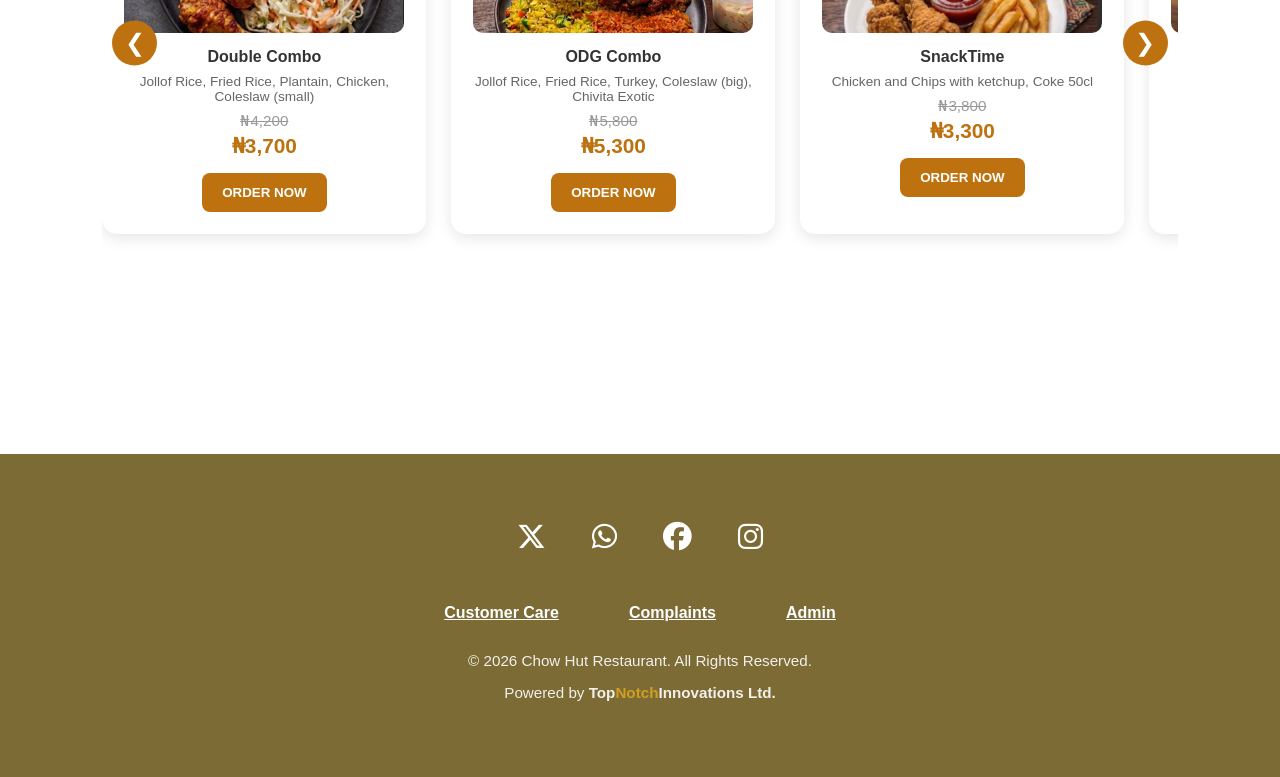
==== commit 96d86b72: "Merge branch 'main' of https://github.com/justevans16/ChowHut" ====
--- a/index.html
+++ b/index.html
@@ -15,9 +15,9 @@
             <img src="images/logo9.png" alt="Chow Hut Logo">
         </div>
         <ul class="nav-links">
-            <li><a href="index.html" class="active">Home</a></li>
-            <li><a href="takeout.html">Ordering &amp; Takeout</a></li>
-            <li><a href="booking.html">Booking &amp; Reservations</a></li>
+            <li><a href="index.html">Home</a></li>
+            <li><a href="takeout.html">Ordering and Takeout</a></li>
+            <li><a href="booking.html">Booking and Reservations</a></li>
         </ul>
         <div class="nav-actions">
             <button class="search-btn" aria-label="Search" onclick="toggleSearchPanel()">
@@ -31,18 +31,8 @@
                 <span>&#128276;</span>
                 <span class="notification-badge" id="notification-badge"></span>
             </button>
-            <!-- Hamburger for Mobile View -->
-            <button class="hamburger-btn" id="hamburger-btn" aria-label="Menu">
-                <span></span><span></span><span></span>
-            </button>
         </div>
     </nav>
-
-    <ul class="mobile-nav-menu" id="mobile-nav-menu">
-        <li><a href="index.html" class="active">Home</a></li>
-        <li><a href="takeout.html">Ordering &amp; Takeout</a></li>
-        <li><a href="booking.html">Booking &amp; Reservations</a></li>
-    </ul>
 
     <aside class="notification-panel" id="notification-panel">
         <div class="notification-panel-header">
@@ -118,22 +108,5 @@
         <p>Powered by <strong>Top<span style="color: goldenrod;">Notch</span>Innovations Ltd.</strong></p>
     </footer>
     <script src="script.js"></script>
-    <script>
-        const hamburgerBtn = document.getElementById('hamburger-btn');
-        const mobileNavMenu = document.getElementById('mobile-nav-menu');
-        if (hamburgerBtn && mobileNavMenu) {
-            hamburgerBtn.addEventListener('click', function(e) {
-                e.stopPropagation();
-                hamburgerBtn.classList.toggle('open');
-                mobileNavMenu.classList.toggle('open');
-            });
-            document.addEventListener('click', function(e) {
-                if (!mobileNavMenu.contains(e.target) && e.target == hamburgerBtn) {
-                    hamburgerBtn.classList.remove('open');
-                    mobileNavMenu.classList.remove('open');
-                }
-            });
-        }
-    </script>
 </body>
 </html>
--- a/styles2.css
+++ b/styles2.css
@@ -1158,7 +1158,189 @@
 }
 
 /* Responsive Media Queries */
-/* ── Hamburger button (hidden on desktop) ── */
+@media (max-width: 768px) {
+    body {
+        padding: 70px 0 0 0;
+    }
+
+    .navbar {
+        padding: 0 10px;
+        height: auto;
+        min-height: 70px;
+        flex-wrap: wrap;
+        justify-content: space-between;
+        gap: 10px;
+    }
+
+    .logo img {
+        width: 50px;
+        height: 50px;
+    }
+
+    .navbar > div:nth-child(2) {
+        margin: 0;
+        flex: 1;
+        display: flex;
+        justify-content: flex-start;
+        min-width: 100%;
+        order: 3;
+        padding: 8px 0;
+        border-top: 1px solid rgba(255,255,255,0.1);
+    }
+
+    .nav-links {
+        gap: 10px;
+        font-size: 0.85rem;
+        display: flex;
+        justify-content: flex-start;
+        flex-wrap: wrap;
+        width: 100%;
+    }
+
+    .nav-links a {
+        font-size: 0.85rem;
+        padding: 4px 8px;
+        white-space: nowrap;
+    }
+
+    .nav-actions {
+        gap: 12px;
+        display: flex;
+        align-items: center;
+        order: 2;
+    }
+
+    .search-btn, .notification-btn {
+        font-size: 1.2rem;
+        padding: 6px;
+    }
+
+    .notification-panel {
+        width: 280px;
+        top: 70px;
+        height: calc(100vh - 70px);
+    }
+
+    .hero {
+        height: 40vh;
+    }
+
+    .hero-overlay h1 {
+        font-size: 1.8rem;
+    }
+
+    .carousel-arrow {
+        width: 35px;
+        height: 35px;
+        font-size: 1.2rem;
+    }
+
+    .menu-container {
+        padding: 40px 5%;
+    }
+
+    .menu-container h2 {
+        font-size: 1.8rem;
+    }
+
+    .hot-picks-carousel {
+        padding: 15px 10px;
+    }
+
+    .carousel-item, .menu-slider-item {
+        min-width: 240px;
+        max-width: 240px;
+        padding: 15px;
+    }
+
+    .meal-image, .menu-item-image {
+        height: 140px;
+    }
+
+    .container {
+        padding: 40px 5%;
+    }
+
+    .container h2 {
+        font-size: 1.8rem;
+    }
+
+    .container p {
+        font-size: 0.95rem;
+    }
+
+    .booking-container {
+        padding: 40px 5%;
+    }
+
+    #admin-panel {
+        padding: 20px;
+        max-width: 100%;
+    }
+
+    #admin-panel h3 {
+        font-size: 1.1rem;
+    }
+
+    .admin-category-title {
+        font-size: 1rem;
+    }
+
+    .admin-item {
+        padding: 10px;
+        font-size: 0.9rem;
+    }
+
+    .admin-item-price {
+        font-size: 0.9rem;
+        min-width: 70px;
+    }
+
+    .payment-container {
+        padding: 20px 5% !important;
+    }
+
+    #timer {
+        font-size: 2.5rem !important;
+    }
+
+    .payment-card {
+        padding: 20px !important;
+    }
+
+    #order-summary, .bank-details {
+        padding: 15px !important;
+        font-size: 0.9rem;
+    }
+
+    .bank-details p {
+        margin: 8px 0 !important;
+    }
+
+    .full-btn, .order-now-btn, .btn {
+        padding: 10px 15px;
+        font-size: 0.95rem;
+    }
+
+    .form-group {
+        margin-bottom: 15px;
+    }
+
+    .form-group input, .form-group select {
+        padding: 8px;
+        font-size: 0.9rem;
+    }
+
+    footer {
+        padding: 20px 5%;
+    }
+
+    footer p {
+        font-size: 0.85rem;
+        margin: 5px 0;
+    }
+}
+
 .hamburger-btn {
     display: none;
     flex-direction: column;
@@ -1220,7 +1402,7 @@
 .mobile-nav-menu li a:hover,
 .mobile-nav-menu li a.active { color: var(--green-gold); background: rgba(255,220,100,0.1); }
 
-@media (max-width: 768px) {
+@media (max-width: 480px) {
     body {
         padding: 65px 0 0 0;
     }
@@ -1234,6 +1416,7 @@
         justify-content: space-between;
         align-items: center;
         gap: 8px;
+        align-items: center;
     }
 
     .logo img {
@@ -1241,14 +1424,34 @@
         height: 44px;
     }
 
-    /* Hide inline links — hamburger takes over */
-    .nav-links { display: none; }
-
-    /* Show hamburger */
-    .hamburger-btn { display: flex; }
-
-    /* Icons + hamburger sit together on the right */
+    .navbar > div:nth-child(2) {
+        margin: 0;
+        flex: 1;
+        display: flex;
+        justify-content: flex-start;
+        min-width: 100%;
+        order: 3;
+        padding: 8px 0;
+        border-top: 1px solid rgba(255,255,255,0.1);
+    }
+
+    .nav-links {
+        gap: 8px;
+        font-size: 0.75rem;
+        display: flex;
+        justify-content: flex-start;
+        flex-wrap: wrap;
+        width: 100%;
+    }
+
+    .nav-links a {
+        font-size: 0.75rem;
+        white-space: nowrap;
+        padding: 3px 5px;
+    }
+
     .nav-actions {
+        gap: 8px;
         display: flex;
         align-items: center;
         gap: 6px;
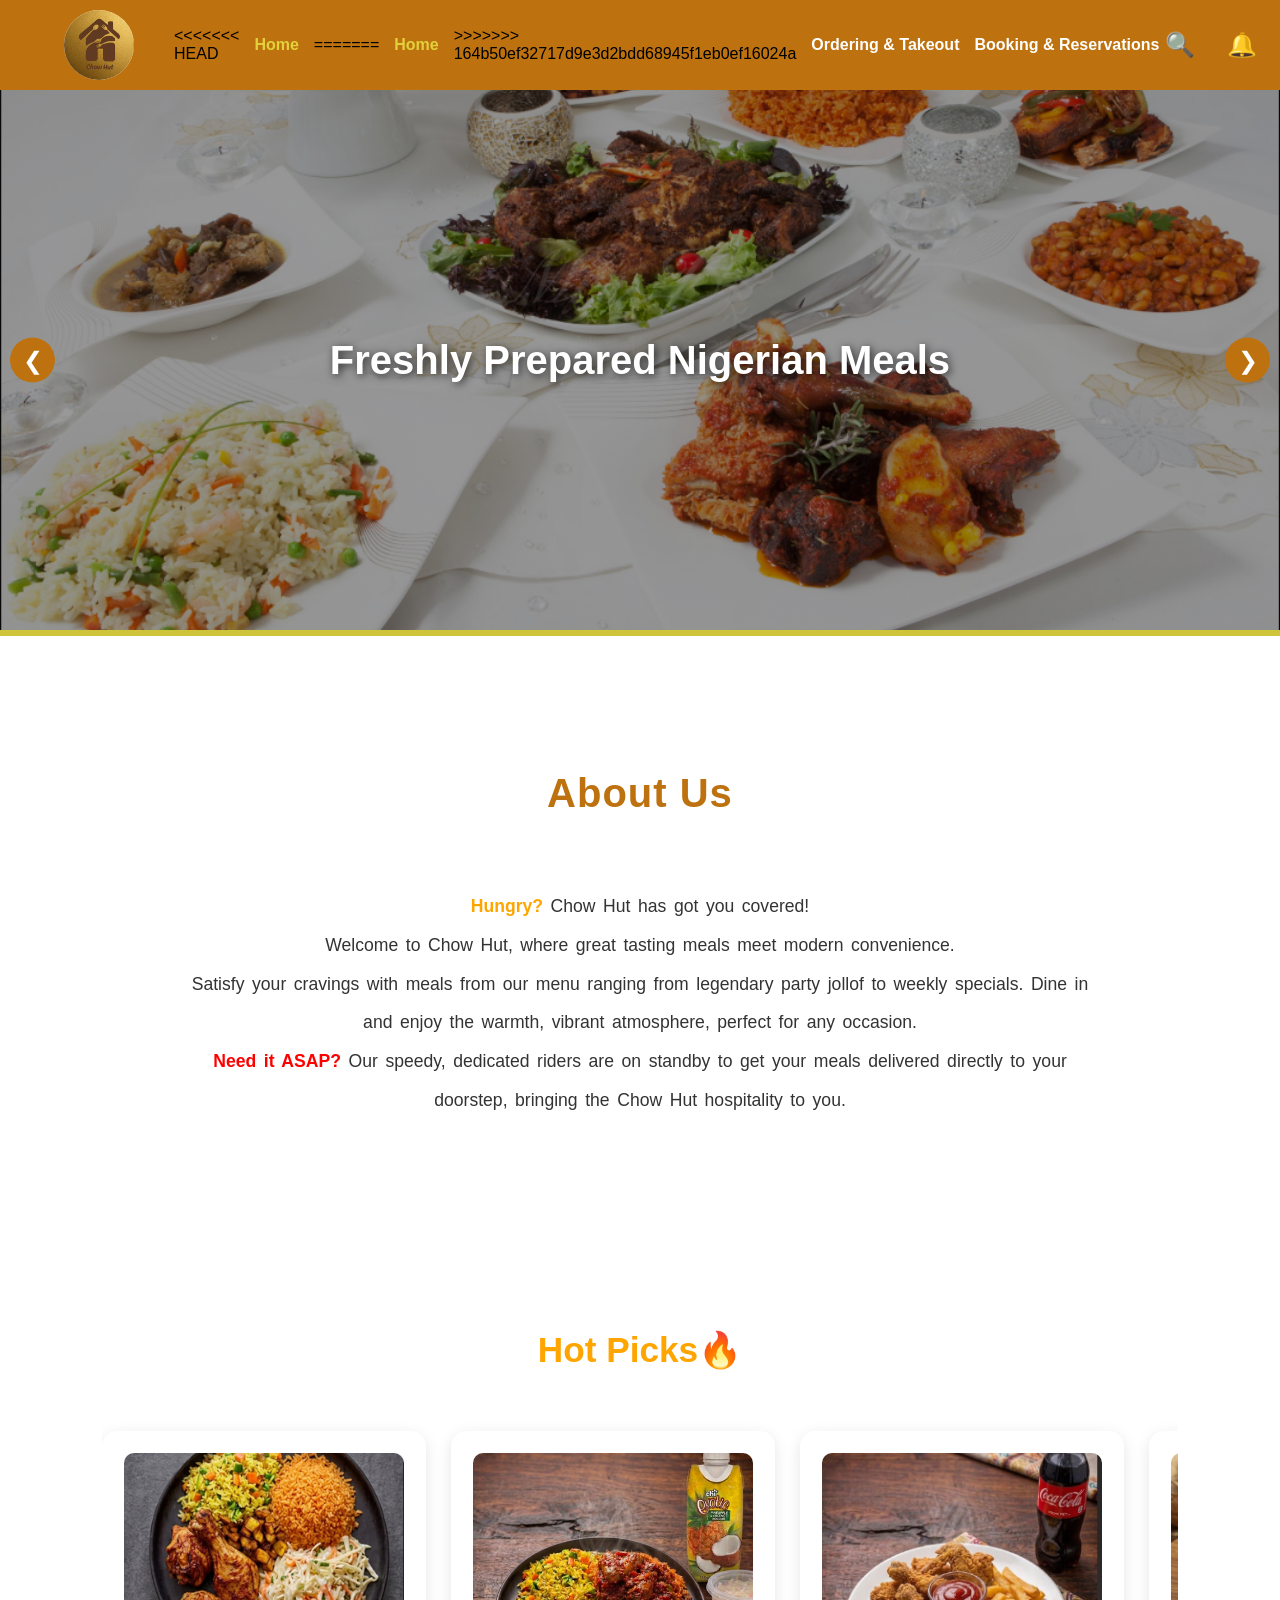
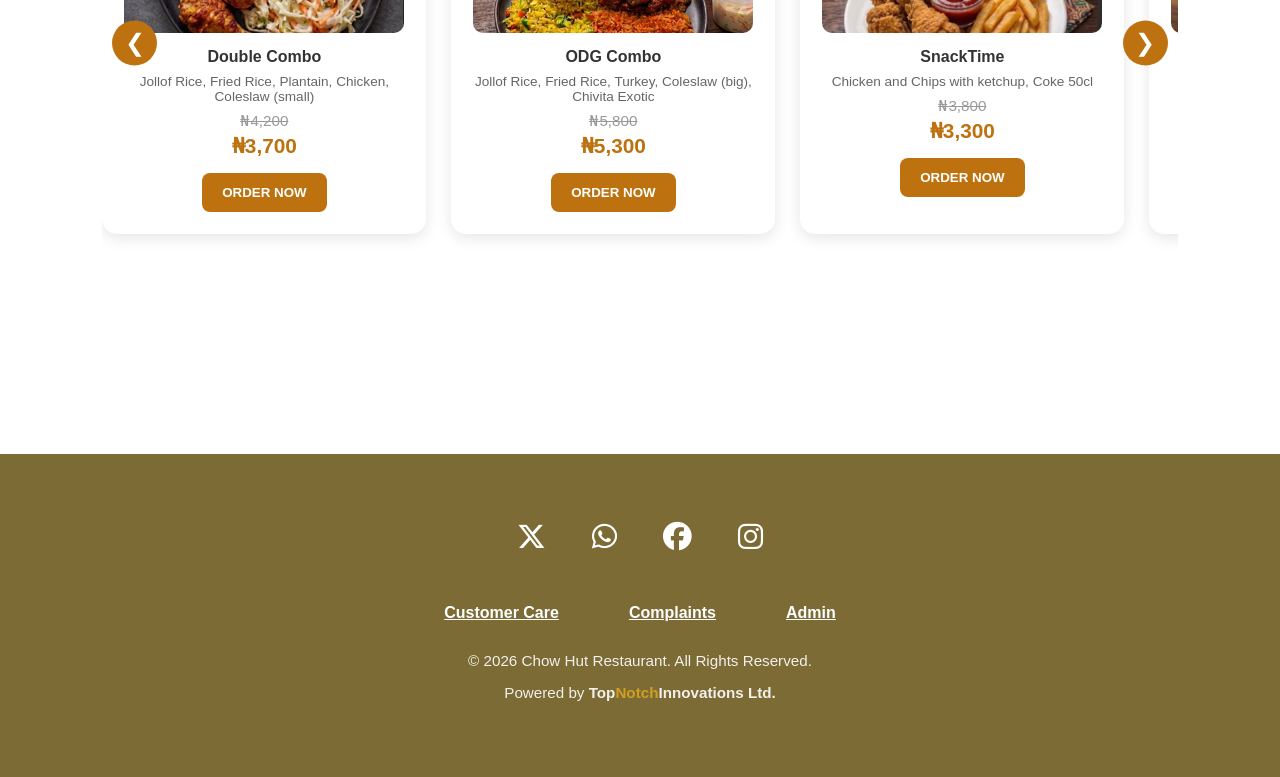
==== commit add34836: "Modified index.html." ====
--- a/index.html
+++ b/index.html
@@ -15,9 +15,13 @@
             <img src="images/logo9.png" alt="Chow Hut Logo">
         </div>
         <ul class="nav-links">
-            <li><a href="index.html">Home</a></li>
-            <li><a href="takeout.html">Ordering and Takeout</a></li>
-            <li><a href="booking.html">Booking and Reservations</a></li>
+<<<<<<< HEAD
+            <li><a href="index.html" class="active">Home</a></li>
+=======
+                <li><a href="index.html" class="active">Home</a></li>
+>>>>>>> 164b50ef32717d9e3d2bdd68945f1eb0ef16024a
+            <li><a href="takeout.html">Ordering &amp; Takeout</a></li>
+            <li><a href="booking.html">Booking &amp; Reservations</a></li>
         </ul>
         <div class="nav-actions">
             <button class="search-btn" aria-label="Search" onclick="toggleSearchPanel()">
@@ -31,8 +35,22 @@
                 <span>&#128276;</span>
                 <span class="notification-badge" id="notification-badge"></span>
             </button>
+<<<<<<< HEAD
+            <!-- Hamburger for Mobile View -->
+=======
+            <!-- Hamburger (mobile only) -->
+>>>>>>> 164b50ef32717d9e3d2bdd68945f1eb0ef16024a
+            <button class="hamburger-btn" id="hamburger-btn" aria-label="Menu">
+                <span></span><span></span><span></span>
+            </button>
         </div>
     </nav>
+
+    <ul class="mobile-nav-menu" id="mobile-nav-menu">
+        <li><a href="index.html" class="active">Home</a></li>
+        <li><a href="takeout.html">Ordering &amp; Takeout</a></li>
+        <li><a href="booking.html">Booking &amp; Reservations</a></li>
+    </ul>
 
     <aside class="notification-panel" id="notification-panel">
         <div class="notification-panel-header">
@@ -108,5 +126,23 @@
         <p>Powered by <strong>Top<span style="color: goldenrod;">Notch</span>Innovations Ltd.</strong></p>
     </footer>
     <script src="script.js"></script>
+    <script>
+        // Hamburger toggle
+        const hamburgerBtn = document.getElementById('hamburger-btn');
+        const mobileNavMenu = document.getElementById('mobile-nav-menu');
+        if (hamburgerBtn && mobileNavMenu) {
+            hamburgerBtn.addEventListener('click', function(e) {
+                e.stopPropagation();
+                hamburgerBtn.classList.toggle('open');
+                mobileNavMenu.classList.toggle('open');
+            });
+            document.addEventListener('click', function(e) {
+                if (!mobileNavMenu.contains(e.target) && e.target !== hamburgerBtn) {
+                    hamburgerBtn.classList.remove('open');
+                    mobileNavMenu.classList.remove('open');
+                }
+            });
+        }
+    </script>
 </body>
 </html>
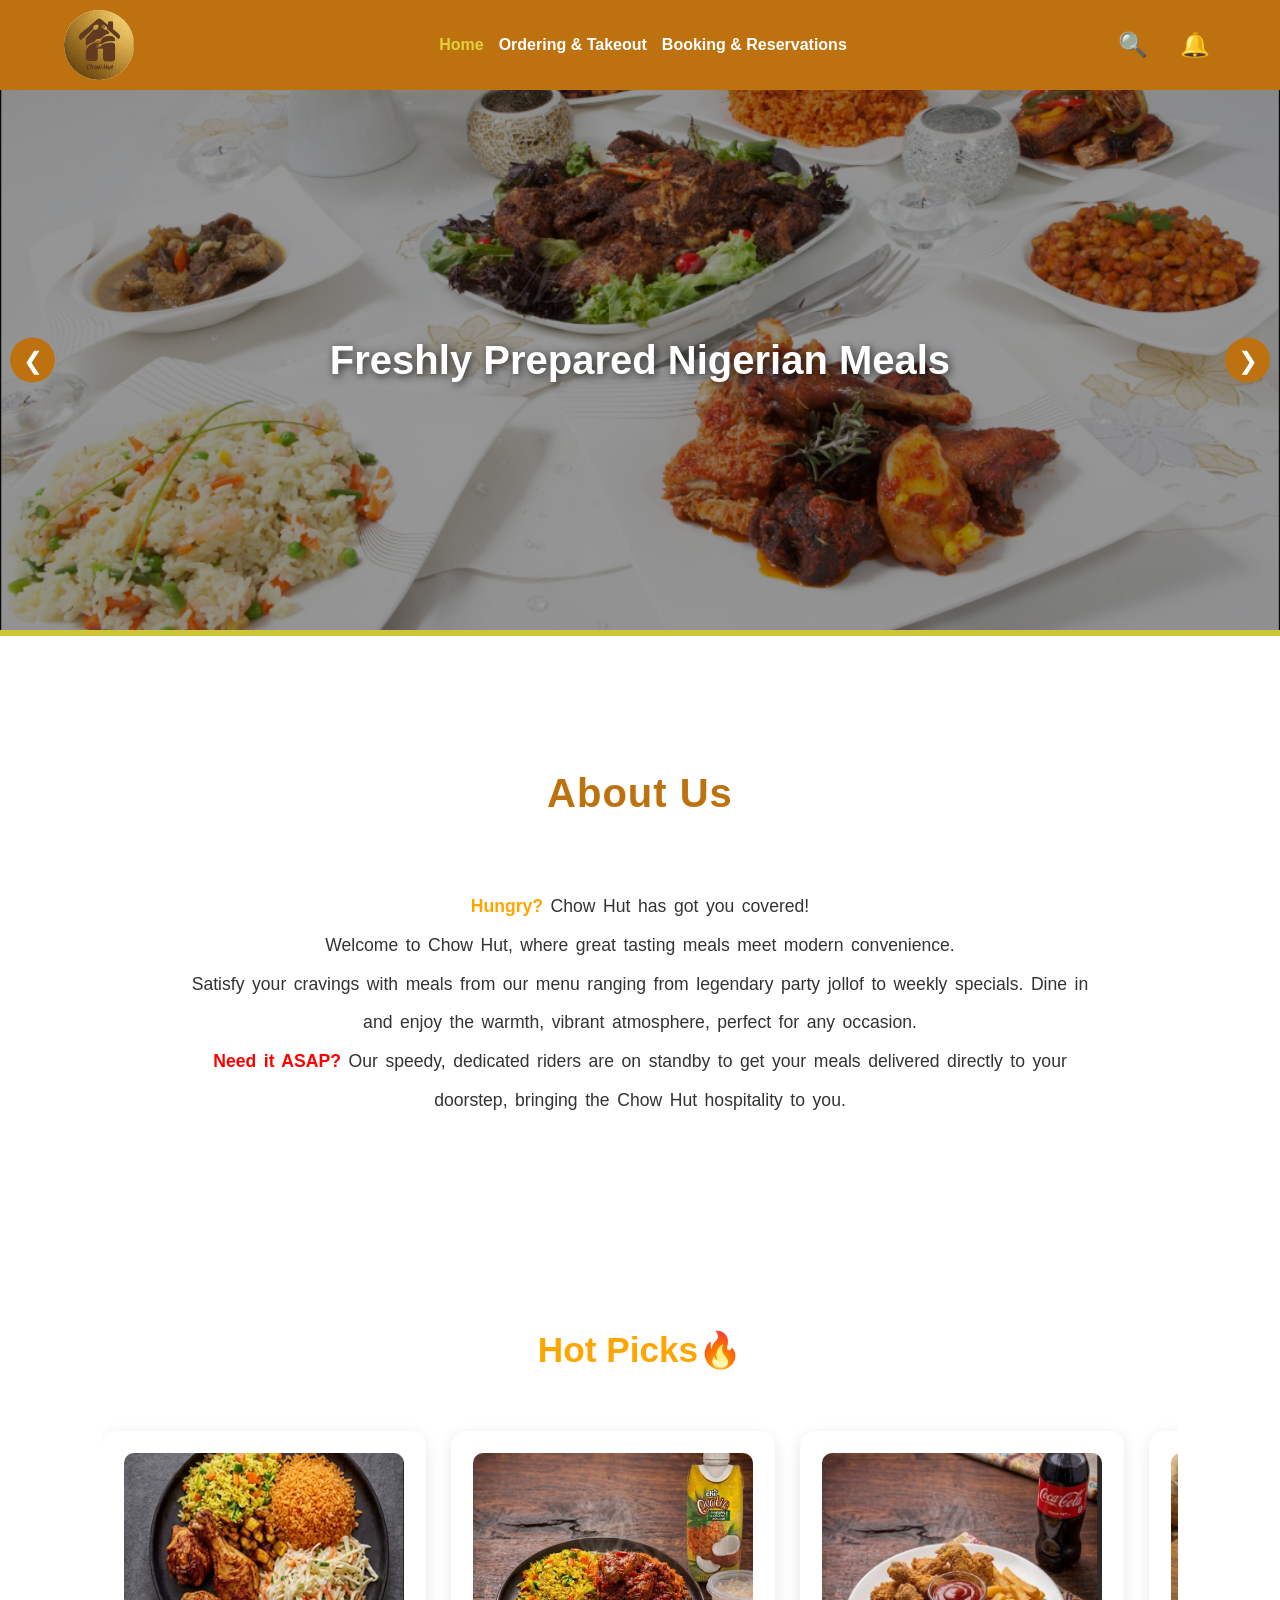
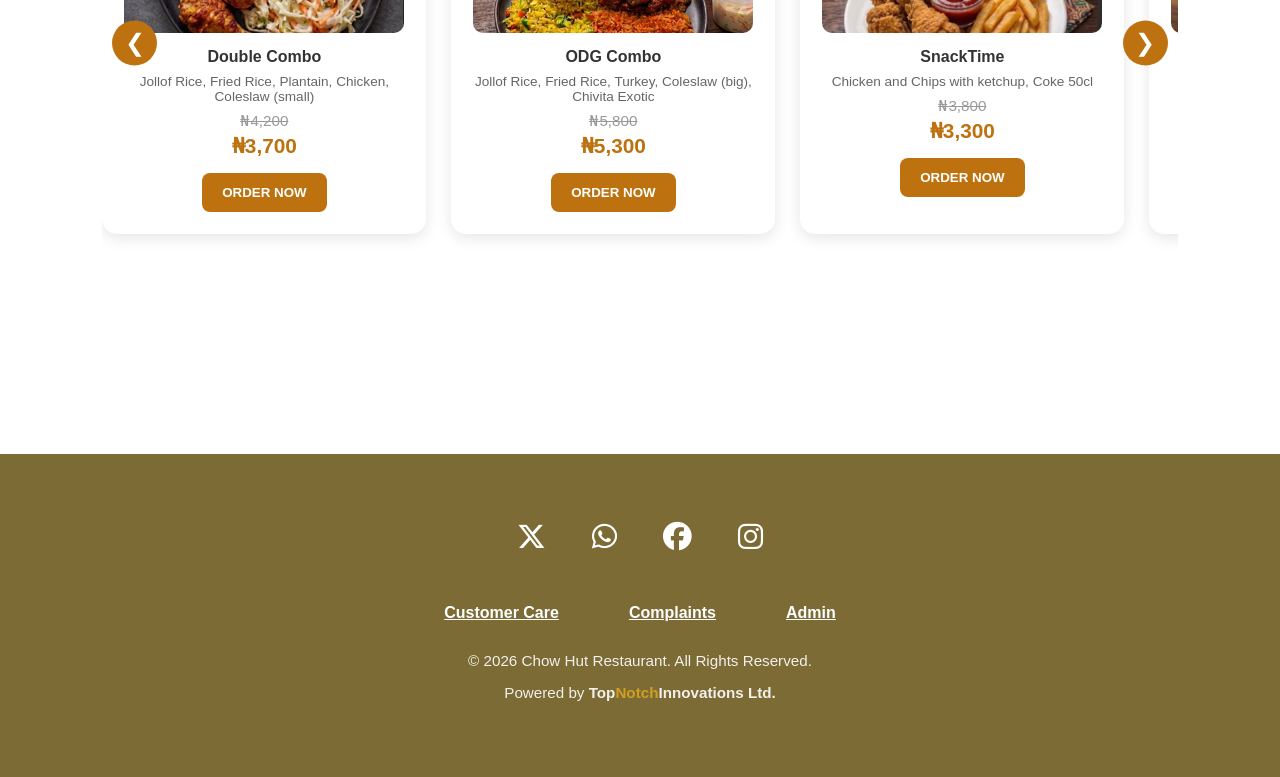
==== commit 3e3e371f: "Worked on minor setbacks" ====
--- a/index.html
+++ b/index.html
@@ -6,7 +6,7 @@
     <title>Chow Hut | Quality Meals</title>
     <link rel="stylesheet" href="https://cdnjs.cloudflare.com/ajax/libs/font-awesome/6.4.0/css/all.min.css">
     <link rel="stylesheet" href="https://cdnjs.cloudflare.com/ajax/libs/font-awesome/6.4.2/css/all.min.css">
-    <link rel="stylesheet" href="styles2.css">
+    <link rel="stylesheet" href="style.css">
     <link rel="icon" type="image/png" href="images/logo.png">
 </head>
 <body>
@@ -15,11 +15,7 @@
             <img src="images/logo9.png" alt="Chow Hut Logo">
         </div>
         <ul class="nav-links">
-<<<<<<< HEAD
             <li><a href="index.html" class="active">Home</a></li>
-=======
-                <li><a href="index.html" class="active">Home</a></li>
->>>>>>> 164b50ef32717d9e3d2bdd68945f1eb0ef16024a
             <li><a href="takeout.html">Ordering &amp; Takeout</a></li>
             <li><a href="booking.html">Booking &amp; Reservations</a></li>
         </ul>
@@ -35,17 +31,14 @@
                 <span>&#128276;</span>
                 <span class="notification-badge" id="notification-badge"></span>
             </button>
-<<<<<<< HEAD
+
             <!-- Hamburger for Mobile View -->
-=======
-            <!-- Hamburger (mobile only) -->
->>>>>>> 164b50ef32717d9e3d2bdd68945f1eb0ef16024a
             <button class="hamburger-btn" id="hamburger-btn" aria-label="Menu">
                 <span></span><span></span><span></span>
             </button>
         </div>
     </nav>
-
+    <!--Mobile Menu Dropdown-->
     <ul class="mobile-nav-menu" id="mobile-nav-menu">
         <li><a href="index.html" class="active">Home</a></li>
         <li><a href="takeout.html">Ordering &amp; Takeout</a></li>
@@ -127,7 +120,6 @@
     </footer>
     <script src="script.js"></script>
     <script>
-        // Hamburger toggle
         const hamburgerBtn = document.getElementById('hamburger-btn');
         const mobileNavMenu = document.getElementById('mobile-nav-menu');
         if (hamburgerBtn && mobileNavMenu) {
--- a/style.css
+++ b/style.css
@@ -0,0 +1,2246 @@
+:root {
+    --primary-color: #bd720f;
+    --gold-accent: #7c6b35;
+    --white: #ffffff;
+    --bg-light: #cce6c8c0;
+    --green: #0c972a;
+    --green-gold: #e6db41e5;
+
+}
+
+body{
+    background: var(--white);
+    font-family: 'Segoe UI', sans-serif;
+    margin: 0;
+    padding: 90px 0 0 0;
+    box-sizing: border-box;
+}
+
+.navbar {
+    position: fixed;
+    background-color: var(--primary-color);
+    width: 100%;
+    height: 90px;
+    display: flex;
+    justify-content: space-between;
+    align-items: center;
+    padding: 0 5%;
+    box-sizing: border-box;
+    top:  0;
+    z-index: 1000;
+    border-bottom: none;
+}
+
+.logo {
+    display: flex;
+    align-items: center;
+    flex-shrink: 0;
+}
+
+.logo img {
+    height: 70px;
+    width: 70px;
+    border-radius: 50%;
+    object-fit: contain;
+    background-color: var(--white);
+    transition: 0.15s;
+}
+
+.navbar > div:nth-child(2) {
+    flex: 1;
+    display: flex;
+    align-items: center;
+    margin: 0 30px;
+}
+
+.nav-links {
+    display: flex;
+    list-style: none;
+    gap: 15px;
+    align-items: center;
+}
+
+.nav-links a {
+    color: var(--white);
+    text-decoration: none;
+    font-weight: 600;
+    font-size: 1rem; 
+    transition: 0.15s;
+    white-space: nowrap;
+}
+
+.nav-links a:hover, .nav-links a:active {
+    color: var(--gold-accent);
+}
+
+.nav-links a.active {
+    color: var(--green-gold);
+    font-weight: 700;
+}
+
+.nav-actions {
+    display: flex;
+    gap: 20px;
+    align-items: center;
+    flex-shrink: 0;
+}
+
+ .search-btn, .notification-btn {
+    background: none;
+    border: none;
+    color: var(--white);
+    font-size: 1.5rem;
+    cursor: pointer;
+    position: relative;
+}
+
+.search-dropdown input {
+    width: calc(100% - 30px);
+    padding: 5px;
+    font-size: 1rem;
+    border: 1px solid #ddd;
+    border-radius: 4px;
+    float: left;
+    box-sizing: border-box;
+}
+
+.notification-badge {
+    position: absolute;
+    top: -5px;
+    right: -8px;
+    background-color: #ff4444;
+    color: var(--white);
+    border-radius: 50%;
+    width: 16px;
+    height: 16px;
+    display: none;
+    align-items: center;
+    justify-content: center;
+    font-size: 0.65rem;
+    font-weight: bold;
+    border: 2px solid var(--white);
+    animation: pulse 2s infinite;
+}
+
+.notification-badge.show {
+    display: flex;
+}
+
+@keyframes pulse {
+    0%, 100% {
+        box-shadow: 0 0 0 0 rgba(255, 68, 68, 0.7);
+    }
+    50% {
+        box-shadow: 0 0 0 6px rgba(255, 68, 68, 0);
+    }
+}
+
+.notification-panel {
+    position: fixed;
+    left: 0;
+    top: 90px;
+    right: 0;
+    width: 350px;
+    height: 100%;
+    background-color: var(--white);
+    box-shadow: 2px 0 10px rgba(0, 0, 0, 0.1);
+    z-index: 1000;
+    transform: translateX(100%);
+    transition: transform 0.3s ease-in-out, visibility 0.3s ease-in-out;
+    overflow-y: auto;
+    opacity: 0;
+}
+
+.notification-panel.active {
+    transform: translateX(0);
+    visibility: visible;
+    opacity: 1;
+}
+
+.notification-panel-header {
+    padding: 20px;
+    background-color: var(--green);
+    color: var(--white);
+    font-size: 1.2rem;
+    font-weight: bold;
+    display: flex;
+    justify-content: space-between;
+    align-items: center;
+}
+
+.notification-close-btn {
+    background: none;
+    border: none;
+    color: var(--white);
+    font-size: 1.5rem;
+    cursor: pointer;
+}
+
+.notification-list {
+    list-style: none;
+    padding: 0;
+    margin: 0;
+}
+
+.notification-item {
+    padding: 15px 20px;
+    border-bottom: 1px solid #eee;
+    cursor: pointer;
+    transition: 0.2s;
+}
+
+.notification-item:hover {
+    background-color: #f5f5f5;
+}
+
+.notification-item.unread {
+    background-color: #e8f5e9;
+    border-left: 4px solid var(--green);
+    padding-left: 16px;
+}
+
+.notification-item-time {
+    font-size: 0.8rem;
+    color: #999;
+    margin-top: 5px;
+}
+
+.empty-notifications {
+    padding: 40px 20px;
+    text-align: center;
+    color: #999;
+}
+
+.hero {
+    height: 60vh;
+    position: relative;
+    overflow: hidden;
+    background: #000;
+    border-bottom: 6px solid var(--green-gold);
+}
+.carousel-container {
+    position: relative;
+    width: 100%;
+    height: 100%;
+    overflow: hidden;
+}
+.slide {
+    position: absolute;
+    width: 100%;
+    height: 100%;
+    background-size: cover;
+    background-position: center;
+    opacity: 0;
+    transition: opacity 1s ease-in-out;
+    display: flex;
+    align-items: center;
+    justify-content: center;
+}
+.slide.active {
+    opacity: 1;
+    display: flex;
+}
+.hero-overlay {
+    text-align: center;
+}
+.hero-overlay h1 {
+    color: var(--white);
+    font-size: 2.5rem;
+    margin: 0;
+    text-shadow: 2px 2px 8px rgba(0, 0, 0, 0.7);
+    animation: slideIn 0.1s ease-out;
+}
+
+@keyframes slideIn {
+    from {
+        opacity: 0;
+        transform: translateY(20px);
+    }
+    to {
+        opacity: 1;
+        transform: translateY(0);
+    }
+}
+
+
+.carousel-wrapper{
+    display: flex;
+    overflow-x: hidden;
+    scroll-behavior: smooth;
+    gap: 20px;
+    padding: 20px 0;
+    position: relative;
+}
+
+.hot-picks-container{
+    position: relative;
+    margin: 40px 0;
+}
+
+.hot-picks-carousel {
+    display: flex;
+    gap: 25px;
+    overflow-x: auto;
+    overflow-y: hidden;
+    scroll-behavior: smooth;
+    padding: 20px;
+    padding-bottom: 40px;
+    scroll-snap-type: x mandatory;
+}
+
+.hot-picks-carousel::-webkit-scrollbar {
+    height: 8px;
+}
+
+.hot-picks-carousel::-webkit-scrollbar-track {
+    background: #f1f1f1;
+    border-radius: 10px;
+}
+
+.hot-picks-carousel::-webkit-scrollbar-thumb {
+    background: var(--primary-color);
+    border-radius: 10px;
+}
+
+.hot-picks-carousel::-webkit-scrollbar-thumb:hover {
+    background: var(--gold-accent);
+}
+
+.carousel-item {
+    min-width: 280px;
+    max-width: 280px;
+    background: #fff;
+    border-radius: 15px;
+    box-shadow: 0 4px 15px rgba(0,0,0,0.1);
+    padding: 20px;
+    text-align: center;
+    transition: 0.3s;
+    scroll-snap-align: start;
+    border: 2px solid transparent;
+}
+
+.carousel-item:hover {
+    transform: translateY(-10px);
+    box-shadow: 0 8px 25px rgba(0,0,0,0.15);
+    border-color: var(--primary-color);
+}
+
+.meal-image {
+    width: 100%;
+    height: 180px;
+    background-size: cover;
+    background-position: center;
+    border-radius: 10px;
+    margin-bottom: 15px;
+    background-color: #e0e0e0;
+}
+
+.meal-info {
+    margin: 15px 0;
+}
+
+.meal-name {
+    display: block;
+    font-weight: 700;
+    font-size: 1rem;
+    color: #333;
+    margin-bottom: 8px;
+}
+
+.meal-price {
+    display: block;
+    font-size: 1.3rem;
+    color: var(--primary-color);
+    font-weight: bold;
+    margin-bottom: 12px;
+}
+
+.carousel-arrow {
+    position: absolute;
+    top: 50%;
+    transform: translateY(-50%);
+    background: var(--primary-color);
+    color: white;
+    border: none;
+    width: 45px;
+    height: 45px;
+    border-radius: 50%;
+    cursor: pointer;
+    font-size: 1.5rem;
+    display: flex;
+    align-items: center;
+    justify-content: center;
+    transition: all 0.3s ease;
+    z-index: 10;
+}
+
+.carousel-arrow:hover {
+    background: var(--gold-accent);
+    transform: translateY(-50%) scale(1.1);
+}
+
+.carousel-arrow.left {
+    left: 10px;
+}
+
+.carousel-arrow.right {
+    right: 10px;
+}
+
+.order-now-btn {
+    background: var(--primary-color);
+    color: white;
+    padding: 12px 20px;
+    border-radius: 8px;
+    cursor: pointer;
+    font-weight: 700;
+    transition: 0.3s;
+    border: none;
+}
+
+.order-now-btn:hover {
+    background: var(--gold-accent);
+    transform: scale(1.05);
+}
+
+.menu-container {
+    padding: 60px 8%;
+}
+
+.menu-container h2 {
+    font-size: 2.2rem;
+    margin: 40px 0 30px 0;
+    text-align: center;
+    color: var(--primary-color);
+}
+
+.menu-section {
+    position: relative;
+    margin-bottom: 60px;
+}
+
+.category-title{
+    color: var(--primary-color);
+    border-left: 13px solid var(--gold-accent);
+    margin: 60px 0 25px 0;
+    padding-left: 15px;
+    font-weight: 700;
+    font-size: 1.8rem:
+}
+
+.menu-slider {
+    min-height: 410px;
+    overflow: hidden;
+    margin-bottom: 20px;
+    position: relative;
+    padding: 0 20px;
+}
+
+.menu-slider-track {
+    display: flex;
+    gap: 25px;
+    overflow-x: auto;
+    overflow-y: hidden;
+    scroll-behavior: smooth;
+    padding: 20px 0;
+    scroll-snap-type: x mandatory;
+    -webkit-overflow-scrolling: touch;
+} 
+
+.menu-slider-track::-webkit-scrollbar {
+    height: 8px;
+}
+
+.menu-slider-track::-webkit-scrollbar-track {
+    background: #f1f1f1;
+    border-radius: 10px;
+}
+
+.menu-slider-track::-webkit-scrollbar-thumb {
+    background: var(--primary-color);
+    border-radius: 10px;
+} 
+
+.menu-slider-item {
+    min-width: 280px;
+    max-width: 280px;
+    background: #fff;
+    border-radius: 15px;
+    box-shadow: 0 4px 15px rgba(0,0,0,0.1);
+    padding: 20px;
+    text-align: center;
+    transition: 0.3s;
+    scroll-snap-align: start;
+    border: 2px solid transparent;
+    flex-shrink: 0;
+}
+
+.menu-slider-item:hover {
+    transform: translateY(-10px);
+    box-shadow: 0 8px 25px rgba(0,0,0,0.15);
+    border-color: var(--primary-color);
+}
+
+.menu-item-image {
+    width: 100%;
+    height: 180px;
+    background-size: cover;
+    background-position: center;
+    border-radius: 10px;
+    margin-bottom: 15px;
+    background-color: #e0e0e0;
+}
+
+.menu-item-info {
+    margin: 15px 0;
+}
+
+.menu-item-name {
+    display: block;
+    font-weight: 700;
+    font-size: 1rem;
+    color: #333;
+    margin-bottom: 8px;
+}
+
+.menu-item-badge {
+    display: inline-block;
+    background-color: rgba(189, 114, 15, 0.1);
+    color: var(--primary-color);
+    padding: 4px 8px;
+    border-radius: 4px;
+    font-size: 0.75rem;
+    font-weight: 600;
+    margin-bottom: 8px;
+}
+
+.menu-item-price {
+    display: block;
+    font-size: 1.3rem;
+    color: var(--primary-color);
+    font-weight: bold;
+    margin-bottom: 12px;
+}
+
+.menu-grid { 
+    display: grid; 
+    grid-template-columns: repeat(auto-fill, minmax(240px, 1fr));
+    gap: 25px;
+    margin-bottom: 40px;
+}
+
+.card { 
+    padding: 20px; 
+    border-radius: 15px; 
+    box-shadow: 0 4px 15px rgba(0,0,0,0.1); 
+    text-align: center; 
+    transition: 0.3s;
+    border: 2px solid transparent;
+}
+
+.card img {
+    width: 100%;
+    height: 180px;
+    object-fit: cover;
+    border-radius: 10px;
+    margin-bottom: 15px;
+}
+.card h3 {
+    color: var(--primary-blue);
+    font-size: 1.1rem;
+    margin: 10px 0;
+}
+.card .price {
+    color: var(--gold-accent);
+    font-weight: bold;
+    font-size: 1.2rem;
+}
+
+
+.container {
+    padding: 80px 8%;
+    line-height: 2.2;
+    font-size: 1.1rem;
+    text-align: center;
+    color: #333;
+    margin: 0 auto;
+}
+
+.container h2 {
+    margin-bottom: 50px;
+    font-size: 2.5rem;
+    color: var(--primary-color);
+    letter-spacing: 1px;
+}
+
+.container p {
+    margin: 30px 0;
+    max-width: 900px;
+    margin-left: auto;
+    margin-right: auto;
+    word-spacing: 0.15em;
+}
+
+.order-box {
+    max-width: 900px;
+    margin: 10px auto 30px;
+}
+
+.booking-container{
+    padding: 75px 8%;
+    margin: 0;
+}
+.table-resv{
+    display: block;
+    font-size: 1.5em;
+    justify-content: center;
+    margin-block-start: 0.83em;
+    margin-block-end: 0.8em;
+}
+.form-card{ 
+    max-width: 500px;
+    margin: 40px auto;
+}
+.form-group { 
+    margin-bottom: 20px;
+    text-align: left;
+}
+.form-group label {
+    display: block;
+    color: #bd720f;
+    font-weight: 600;
+    margin-bottom: 8px;
+}
+
+.order-input {
+    padding: 10px;
+    border: 2px solid #ddd;
+    border-radius: 6px;
+    font-size: 1rem;
+    transition: 0.15s;
+    min-width: 150px;
+    flex: 1;
+    background-color: white;
+    color: #333;
+}
+
+.order-input:focus {
+    border-color: var(--primary-color);
+    outline: none;
+    box-shadow: 0 0 5px rgba(189, 114, 15, 0.3);
+}
+
+.search-dropdown {
+    position: fixed;
+    top: 60px;
+    right: 10px;
+    height: auto;
+    max-height: 0;
+    width: calc(100% - 20px);
+    max-width: 350px;
+    background-color: var(--white);
+    padding: 0;
+    border: none;
+    outline: none;
+    border-radius: 8px;
+    box-shadow: 0 2px 10px rgba(0, 0, 0, 0.1);
+    z-index: 500;
+    transition: max-height 0.3s ease-out, padding 0.3s ease-out;
+    overflow: hidden;
+    display: flex;
+    flex-direction: column;
+}
+
+.search-dropdown.active {
+    max-height: 400px;
+    padding: 10px;
+}
+
+.search-dropdown input {
+    width: 100%;
+    padding: 10px;
+    font-size: 1rem;
+    border: 1px solid #ddd;
+    border-radius: 4px;
+    box-sizing: border-box;
+    margin-bottom: 8px;
+}
+
+.search-results {
+    max-height: 300px;
+    overflow-y: auto;
+}
+
+.search-result-item {
+    padding: 8px 10px;
+    border-bottom: 1px solid #f0f0f0;
+    cursor: pointer;
+    transition: background-color 0.2s;
+    font-size: 0.9rem;
+}
+
+.search-result-item:hover {
+    background-color: #f5f5f5;
+}
+
+.search-result-name {
+    font-weight: 600;
+    color: var(--primary-color);
+    font-size: 0.9rem;
+}
+
+.search-result-status {
+    font-size: 0.85rem;
+    margin-top: 4px;
+}
+
+.search-result-available {
+    color: var(--green);
+}
+
+.search-result-unavailable {
+    color: #c00;
+}
+
+.menu-grid-booking {
+    display: grid;
+    grid-template-columns: repeat(auto-fill, minmax(200px, 1fr));
+    gap: 20px;
+    padding: 0 8%;
+}
+
+.menu-card-booking {
+    position: relative;
+    height: 280px;
+    border-radius: 12px;
+    overflow: hidden;
+    box-shadow: 0 4px 12px rgba(0,0,0,0.1);
+    transition: 0.3s;
+    cursor: pointer;
+}
+
+.menu-card-booking:hover {
+    transform: translateY(-8px);
+    box-shadow: 0 8px 20px rgba(0,0,0,0.15);
+}
+
+.menu-card-background {
+    position: absolute;
+    width: 100%;
+    height: 100%;
+    background-size: cover;
+    background-position: center;
+    background-color: #e0e0e0;
+}
+
+.menu-card-overlay {
+    position: absolute;
+    width: 100%;
+    height: 100%;
+    background: linear-gradient(to bottom, rgba(0,0,0,0.2), rgba(0,0,0,0.7));
+    display: flex;
+    flex-direction: column;
+    justify-content: flex-end;
+    padding: 20px;
+    color: white;
+}
+
+.menu-card-name {
+    font-weight: 700;
+    font-size: 1.1rem;
+    margin-bottom: 8px;
+}
+
+.menu-card-price {
+    font-size: 1.3rem;
+    color: var(--green-gold);
+    font-weight: bold;
+}
+
+ .order-btn { 
+    background: var(--gold-accent); 
+    color: var(--primary-blue); 
+    padding: 12px 25px; 
+    border: none; 
+    border-radius: 8px; 
+    font-weight: 700; 
+    cursor: pointer;
+    transition: 0.3s;
+    font-size: 1rem;
+}
+.order-btn:hover {  
+    background: #c99621; 
+    transform: scale(1.05);
+    box-shadow: 0 4px 12px rgba(212,175,55,0.4);
+}
+
+.form-group input, .form-group select {
+    width: 100%;
+    padding: 10px;
+    border: 2px solid #ddd;
+    border-radius: 8px;
+    font-size: 1rem;
+    transition: 0.15s;
+    color: fieldtext;
+    display: inline-block;
+    cursor: text;
+}
+.form-group input:focus, .form-group select:focus {
+    border-color: var(--gold-accent);
+    outline: none;
+    box-shadow: 0 0 5px rgba(212, 175, 53, 0.3);
+}
+.full-btn {
+    background-color: var(--primary-color);
+    color: #d3d2d2d5;
+    width: 100%;
+    margin-top: 15px;
+    border: none;
+    border: none;
+    font-weight: 700;
+    padding: 12px 25px;
+    border-radius: 6px;
+    font-size: 1rem;
+    cursor: pointer;
+    transition: 0.2s;
+}
+.full-btn:hover , .admin-btn:hover{
+    background-color: rgba(4, 54, 11, 0.7);
+    color: rgba(200, 202, 43, 0.78);
+    transform: scale(1.05);
+}
+.admin-btn  {
+    background-color: var(--primary-color);
+    color: #d3d2d2d5;
+    width: 8%;
+    margin-top: 1px;
+    border: none;
+    border: none;
+    font-weight: 700;
+    padding: 12px 25px;
+    border-radius: 6px;
+    font-size: 1rem;
+    cursor: pointer;
+    transition: 0.2s;
+}
+
+footer {
+    background: var(--gold-accent);
+    color: white;
+    padding: 60px 40px;
+    text-align: center;
+    margin-top: 80px;
+}
+
+.footer-nav {
+    display: flex;
+    flex-direction: column;
+    gap: 25px;
+    margin-bottom: 30px;
+}
+
+.footer-info {
+    display: flex;
+    justify-content: center;
+    gap: 40px;
+    flex-wrap: wrap;
+}
+
+.footer-info a {
+    padding: 0 15px;
+}
+.social-links {
+    display: flex;
+    justify-content: center;
+    align-items: center;
+    gap: 30px;
+    margin-bottom: 20px;
+    flex-wrap: wrap;
+}
+.social-links a {
+    color: white;
+    font-size: 1.8rem;
+    transition: all 0.15s ease;
+    text-decoration: none;
+    display: inline-flex;
+    align-items: center;
+    justify-content: center;
+    padding: 8px;
+}
+
+.social-links a i {
+    transition: all 0.15s ease;
+}
+
+/* .social-links a i:hover {
+    transform: scale(1.3);
+    transform: rotate(15deg);
+} */
+footer p { font-size: 0.95rem; opacity: 0.9; } 
+
+/* Notification Detail Modal Styles */
+.notification-detail-modal {
+    position: fixed;
+    top: 0;
+    left: 0;
+    right: 0;
+    bottom: 0;
+    background-color: rgba(0, 0, 0, 0.5);
+    display: flex;
+    align-items: center;
+    justify-content: center;
+    z-index: 2000;
+    opacity: 0;
+    visibility: hidden;
+    transition: opacity 0.3s ease-in-out, visibility 0.3s ease-in-out;
+}
+
+.notification-detail-modal.active {
+    opacity: 1;
+    visibility: visible;
+}
+
+.notification-detail-content {
+    background-color: var(--white);
+    border-radius: 15px;
+    padding: 30px;
+    max-width: 500px;
+    width: 90%;
+    box-shadow: 0 10px 40px rgba(0, 0, 0, 0.2);
+    position: relative;
+    animation: slideUp 0.3s ease-out;
+}
+
+@keyframes slideUp {
+    from {
+        transform: translateY(30px);
+        opacity: 0;
+    }
+    to {
+        transform: translateY(0);
+        opacity: 1;
+    }
+}
+
+.notification-detail-close {
+    position: absolute;
+    top: 15px;
+    right: 15px;
+    background: none;
+    border: none;
+    font-size: 1.8rem;
+    color: #999;
+    cursor: pointer;
+    padding: 0;
+    width: 30px;
+    height: 30px;
+    display: flex;
+    align-items: center;
+    justify-content: center;
+    transition: 0.2s;
+}
+
+.notification-detail-close:hover {
+    color: var(--primary-color);
+    transform: scale(1.1);
+}
+
+.notification-detail-content h2 {
+    color: var(--primary-color);
+    margin-top: 0;
+    margin-bottom: 20px;
+    font-size: 1.5rem;
+}
+
+.notification-detail-body {
+    margin-bottom: 25px;
+    color: #333;
+    line-height: 1.6;
+}
+
+.notification-detail-body p {
+    margin: 12px 0;
+}
+
+.notification-detail-body strong {
+    color: var(--primary-color);
+    display: block;
+    margin-top: 15px;
+    font-size: 0.95rem;
+    text-transform: uppercase;
+    letter-spacing: 0.5px;
+}
+
+.notification-detail-body p:first-child strong {
+    margin-top: 0;
+}
+
+.notification-detail-actions {
+    display: flex;
+    gap: 10px;
+    justify-content: flex-end;
+}
+
+.notification-detail-btn {
+    padding: 10px 20px;
+    border: none;
+    border-radius: 8px;
+    cursor: pointer;
+    font-weight: 600;
+    font-size: 0.95rem;
+    transition: all 0.3s ease;
+    display: flex;
+    align-items: center;
+    gap: 8px;
+}
+
+.notification-detail-btn.delete-btn {
+    background-color: #ff6b6b;
+    color: white;
+}
+
+.notification-detail-btn.delete-btn:hover {
+    background-color: #ff5252;
+    transform: translateY(-2px);
+    box-shadow: 0 4px 12px rgba(255, 107, 107, 0.3);
+}
+
+.notification-detail-btn.close-btn {
+    background-color: #e0e0e0;
+    color: #333;
+}
+
+.notification-detail-btn.close-btn:hover {
+    background-color: #d0d0d0;
+    transform: translateY(-2px);
+}
+
+.login-title{
+    color: var(--primary-color);
+    border-left: 5px solid var(--gold-accent);
+    margin: 40px 0 25px 0;
+    padding-left: 15px;
+    font-weight: 700;
+    font-size: 1.8rem:
+}
+
+.admin-category{
+    margin-bottom: 30px;
+}
+
+/* Admin Panel Styling Improvements */
+.login-container {
+    padding: 20px;
+    max-width: 1000px;
+    margin: 0 auto;
+}
+
+#admin-panel {
+    padding: 30px;
+    border-radius: 12px;
+    background: linear-gradient(135deg, #f9f9f9 0%, #ffffff 100%);
+    border: 1px solid #e0e0e0;
+}
+
+#admin-panel h3 {
+    color: var(--primary-color);
+    border-bottom: 2px solid var(--gold-accent);
+    padding-bottom: 12px;
+    margin-bottom: 20px;
+    font-size: 1.3rem;
+}
+
+.admin-category {
+    margin-bottom: 30px;
+    padding-bottom: 20px;
+    border-bottom: 1px solid #eee;
+}
+
+.admin-category:last-child {
+    border-bottom: none;
+}
+
+.admin-category-title {
+    color: var(--primary-color);
+    font-size: 1.1rem;
+    font-weight: 700;
+    margin-bottom: 15px;
+}
+
+.admin-item-list {
+    display: flex;
+    flex-direction: column;
+    gap: 8px;
+}
+
+.admin-item {
+    display: flex;
+    align-items: center;
+    gap: 12px;
+    padding: 12px;
+    background: white;
+    border-radius: 6px;
+    border: 1px solid #e0e0e0;
+    transition: 0.2s;
+}
+
+.admin-item:hover {
+    border-color: var(--primary-color);
+    box-shadow: 0 2px 8px rgba(189, 114, 15, 0.1);
+}
+
+.admin-item input[type="checkbox"] {
+    width: 18px;
+    height: 18px;
+    cursor: pointer;
+    accent-color: var(--primary-color);
+}
+
+.admin-item label {
+    flex: 1;
+    cursor: pointer;
+    margin: 0;
+    font-weight: 500;
+    color: #333;
+    user-select: none;
+}
+
+.admin-item-price {
+    color: var(--primary-color);
+    font-weight: 700;
+    font-size: 1rem;
+    min-width: 80px;
+    text-align: right;
+}
+
+.admin-item input[type="checkbox"]:checked + label {
+    color: var(--gold-accent);
+}
+
+.admin-item input[type="checkbox"]:checked ~ .admin-item-price {
+    opacity: 0.5;
+    text-decoration: line-through;
+}
+
+/* Payment Page Responsive Styles */
+.payment-container {
+    padding: 40px 5% !important;
+    min-height: calc(100vh - 190px);
+    display: flex;
+    align-items: center;
+    justify-content: center;
+}
+
+.payment-card {
+    width: 100%;
+    max-width: 600px;
+    animation: slideUp 0.3s ease-out;
+}
+
+#timer {
+    font-size: 3.5rem !important;
+}
+
+#order-summary, .bank-details {
+    border-radius: 12px;
+}
+
+.bank-details {
+    border-left: 4px solid var(--gold-accent);
+}
+
+.bank-details h3 {
+    color: var(--primary-color);
+}
+
+.bank-details p {
+    line-height: 1.8;
+}
+
+/* Responsive Media Queries */
+@media (max-width: 768px) {
+    body {
+        padding: 70px 0 0 0;
+    }
+
+    .navbar {
+        padding: 0 10px;
+        height: auto;
+        min-height: 70px;
+        flex-wrap: wrap;
+        justify-content: space-between;
+        gap: 10px;
+    }
+
+    .logo img {
+        width: 50px;
+        height: 50px;
+    }
+
+    .navbar > div:nth-child(2) {
+        margin: 0;
+        flex: 1;
+        display: flex;
+        justify-content: flex-start;
+        min-width: 100%;
+        order: 3;
+        padding: 8px 0;
+        border-top: 1px solid rgba(255,255,255,0.1);
+    }
+
+    .nav-links {
+        gap: 10px;
+        font-size: 0.85rem;
+        display: flex;
+        justify-content: flex-start;
+        flex-wrap: wrap;
+        width: 100%;
+    }
+
+    .nav-links a {
+        font-size: 0.85rem;
+        padding: 4px 8px;
+        white-space: nowrap;
+    }
+
+    .nav-actions {
+        gap: 12px;
+        display: flex;
+        align-items: center;
+        order: 2;
+    }
+
+    .search-btn, .notification-btn {
+        font-size: 1.2rem;
+        padding: 6px;
+    }
+
+    .notification-panel {
+        width: 280px;
+        top: 70px;
+        height: calc(100vh - 70px);
+    }
+
+    .hero {
+        height: 40vh;
+    }
+
+    .hero-overlay h1 {
+        font-size: 1.8rem;
+    }
+
+    .carousel-arrow {
+        width: 35px;
+        height: 35px;
+        font-size: 1.2rem;
+    }
+
+    .menu-container {
+        padding: 40px 5%;
+    }
+
+    .menu-container h2 {
+        font-size: 1.8rem;
+    }
+
+    .hot-picks-carousel {
+        padding: 15px 10px;
+    }
+
+    .carousel-item, .menu-slider-item {
+        min-width: 240px;
+        max-width: 240px;
+        padding: 15px;
+    }
+
+    .meal-image, .menu-item-image {
+        height: 140px;
+    }
+
+    .container {
+        padding: 40px 5%;
+    }
+
+    .container h2 {
+        font-size: 1.8rem;
+    }
+
+    .container p {
+        font-size: 0.95rem;
+    }
+
+    .booking-container {
+        padding: 40px 5%;
+    }
+
+    #admin-panel {
+        padding: 20px;
+        max-width: 100%;
+    }
+
+    #admin-panel h3 {
+        font-size: 1.1rem;
+    }
+
+    .admin-category-title {
+        font-size: 1rem;
+    }
+
+    .admin-item {
+        padding: 10px;
+        font-size: 0.9rem;
+    }
+
+    .admin-item-price {
+        font-size: 0.9rem;
+        min-width: 70px;
+    }
+
+    .payment-container {
+        padding: 20px 5% !important;
+    }
+
+    #timer {
+        font-size: 2.5rem !important;
+    }
+
+    .payment-card {
+        padding: 20px !important;
+    }
+
+    #order-summary, .bank-details {
+        padding: 15px !important;
+        font-size: 0.9rem;
+    }
+
+    .bank-details p {
+        margin: 8px 0 !important;
+    }
+
+    .full-btn, .order-now-btn, .btn {
+        padding: 10px 15px;
+        font-size: 0.95rem;
+    }
+
+    .form-group {
+        margin-bottom: 15px;
+    }
+
+    .form-group input, .form-group select {
+        padding: 8px;
+        font-size: 0.9rem;
+    }
+
+    footer {
+        padding: 20px 5%;
+    }
+
+    footer p {
+        font-size: 0.85rem;
+        margin: 5px 0;
+    }
+}
+
+.hamburger-btn {
+    display: none;
+    flex-direction: column;
+    justify-content: center;
+    align-items: center;
+    gap: 5px;
+    background: rgba(255,255,255,0.15);
+    border: none;
+    border-radius: 8px;
+    width: 36px;
+    height: 36px;
+    cursor: pointer;
+    flex-shrink: 0;
+    padding: 0;
+    transition: background 0.18s;
+}
+.hamburger-btn:hover { background: rgba(255,220,100,0.3); }
+.hamburger-btn span {
+    display: block;
+    width: 18px;
+    height: 2px;
+    background: #fff;
+    border-radius: 2px;
+    transition: transform 0.25s, opacity 0.2s;
+}
+.hamburger-btn.open span:nth-child(1) { transform: translateY(7px) rotate(45deg); }
+.hamburger-btn.open span:nth-child(2) { opacity: 0; }
+.hamburger-btn.open span:nth-child(3) { transform: translateY(-7px) rotate(-45deg); }
+
+/* ── Mobile dropdown menu ── */
+.mobile-nav-menu {
+    display: none;
+    flex-direction: column;
+    background: #a8640a;
+    list-style: none;
+    position: fixed;
+    top: 65px;
+    left: 0;
+    right: 0;
+    z-index: 999;
+    border-radius: 0 0 14px 14px;
+    box-shadow: 0 8px 20px rgba(0,0,0,0.25);
+    padding: 4px 0 10px;
+    margin: 0;
+}
+.mobile-nav-menu.open { display: flex; }
+.mobile-nav-menu li a {
+    display: block;
+    text-decoration: none;
+    font-size: 0.95rem;
+    font-weight: 700;
+    color: #fff;
+    padding: 13px 20px;
+    border-bottom: 1px solid rgba(255,255,255,0.1);
+    transition: background 0.15s, color 0.15s;
+    letter-spacing: 0.02em;
+}
+.mobile-nav-menu li:last-child a { border-bottom: none; }
+.mobile-nav-menu li a:hover,
+.mobile-nav-menu li a.active { color: var(--green-gold); background: rgba(255,220,100,0.1); }
+
+@media (max-width: 480px) {
+    body {
+        padding: 65px 0 0 0;
+    }
+
+    .navbar {
+        height: auto;
+        min-height: 65px;
+        padding: 0 12px;
+        flex-wrap: nowrap;
+        justify-content: space-between;
+        gap: 8px;
+        align-items: center;
+    }
+
+    .logo img {
+        width: 44px;
+        height: 44px;
+    }
+
+
+    .nav-links {display: none; }
+    .hamburger-btn {display: flex; }
+
+    .nav-actions {
+        gap: 6px;
+        display: flex;
+        align-items: center;
+        flex-shrink: 0;
+        order: unset;
+    }
+
+    .search-btn, .notification-btn {
+        font-size: 1.15rem;
+        padding: 5px;
+    }
+
+    .hero {
+        height: 35vh;
+    }
+
+    .hero-overlay h1 {
+        font-size: 1.4rem;
+    }
+
+    .hero .carousel-arrow {
+        display: none;
+    }
+
+    .carousel-arrow {
+        width: 32px;
+        height: 32px;
+        font-size: 1rem;
+    }
+
+    .carousel-item, .menu-slider-item {
+        min-width: 200px;
+        max-width: 200px;
+        padding: 12px;
+    }
+
+    .meal-image, .menu-item-image {
+        height: 120px;
+    }
+
+    .meal-name, .menu-item-name {
+        font-size: 0.9rem;
+    }
+
+    .meal-price, .menu-item-price {
+        font-size: 1.2rem;
+    }
+
+    .order-now-btn {
+        padding: 10px 15px;
+        font-size: 0.85rem;
+    }
+
+    .container h2 {
+        font-size: 1.5rem;
+        margin-bottom: 20px;
+    }
+
+    .container p {
+        font-size: 0.9rem;
+        line-height: 1.8;
+    }
+
+    .menu-container {
+        padding: 30px 5%;
+    }
+
+    #admin-panel {
+        padding: 15px;
+    }
+
+    .admin-item {
+        padding: 8px;
+        gap: 10px;
+        font-size: 0.85rem;
+    }
+
+    #timer {
+        font-size: 2rem !important;
+    }
+
+    .payment-card {
+        padding: 15px !important;
+    }
+
+    #order-summary, .bank-details {
+        padding: 12px !important;
+        font-size: 0.85rem;
+    }
+
+    .form-group input, .form-group select {
+        padding: 8px;
+        font-size: 0.85rem;
+    }
+
+    .full-btn, .order-now-btn, .btn {
+        width: 100%;
+        padding: 10px;
+        font-size: 0.9rem;
+    }
+}
+
+/* Extra Small Devices - 425px */
+@media (max-width: 425px) {
+    body {
+        padding: 60px 0 0 0;
+    }
+
+    .navbar {
+        height: auto;
+        min-height: 60px;
+        padding: 0 6px;
+        flex-wrap: wrap;
+        justify-content: space-between;
+        gap: 6px;
+    }
+
+    .logo img {
+        width: 38px;
+        height: 38px;
+    }
+
+    .navbar > div:nth-child(2) {
+        margin: 0;
+        flex: 1;
+        display: flex;
+        justify-content: flex-start;
+        min-width: 100%;
+        order: 3;
+        padding: 6px 0;
+        border-top: 1px solid rgba(255,255,255,0.1);
+    }
+
+    .nav-links {
+        gap: 6px;
+        font-size: 0.7rem;
+        display: flex;
+        justify-content: flex-start;
+        flex-wrap: wrap;
+        width: 100%;
+        align-items: center;
+    }
+
+    .nav-links a {
+        font-size: 0.7rem;
+        white-space: nowrap;
+        padding: 2px 4px;
+        word-break: break-word;
+    }
+
+    .nav-actions {
+        gap: 6px;
+        display: flex;
+        align-items: center;
+        flex-shrink: 0;
+        order: 2;
+    }
+
+    .search-btn, .notification-btn {
+        font-size: 1.05rem;
+        padding: 4px;
+    }
+
+    .notification-panel {
+        width: 100%;
+        top: 60px;
+        height: calc(100vh - 60px);
+        max-width: 100%;
+    }
+
+    .hero {
+        height: 30vh;
+    }
+
+    .hero-overlay h1 {
+        font-size: 1.2rem;
+    }
+
+    .hero .carousel-arrow {
+        display: none;
+    }
+
+    .carousel-arrow {
+        width: 28px;
+        height: 28px;
+        font-size: 0.88rem;
+        left: 5px;
+        right: 5px;
+    }
+
+    .carousel-item, .menu-slider-item {
+        min-width: 175px;
+        max-width: 175px;
+        padding: 10px;
+    }
+
+    .meal-image, .menu-item-image {
+        height: 105px;
+    }
+
+    .meal-name, .menu-item-name {
+        font-size: 0.82rem;
+    }
+
+    .meal-price, .menu-item-price {
+        font-size: 0.95rem;
+    }
+
+    .order-now-btn {
+        padding: 7px 11px;
+        font-size: 0.78rem;
+    }
+
+    .menu-container {
+        padding: 30px 4%;
+    }
+
+    .menu-container h2 {
+        font-size: 1.4rem;
+        margin: 18px 0 12px 0;
+    }
+
+    .container {
+        padding: 30px 4%;
+    }
+
+    .container h2 {
+        font-size: 1.35rem;
+        margin-bottom: 18px;
+    }
+
+    .container p {
+        font-size: 0.9rem;
+        line-height: 1.65;
+    }
+
+    .booking-container {
+        padding: 30px 4%;
+    }
+
+    .form-card {
+        max-width: 100%;
+        padding: 15px;
+    }
+
+    .form-group {
+        margin-bottom: 12px;
+    }
+
+    .form-group label {
+        font-size: 0.9rem;
+    }
+
+    .form-group input, .form-group select {
+        padding: 8px;
+        font-size: 0.8rem;
+    }
+
+    #admin-panel {
+        padding: 12px;
+        margin: 20px auto;
+    }
+
+    #admin-panel h2 {
+        font-size: 1.2rem;
+    }
+
+    .admin-category-title {
+        font-size: 0.95rem;
+    }
+
+    .admin-item {
+        padding: 8px;
+        gap: 8px;
+        font-size: 0.8rem;
+    }
+
+    .admin-item input[type="checkbox"] {
+        width: 16px;
+        height: 16px;
+    }
+
+    .admin-item-price {
+        min-width: 60px;
+        font-size: 0.85rem;
+    }
+
+    .payment-container {
+        padding: 15px 4% !important;
+    }
+
+    .payment-card {
+        padding: 15px !important;
+    }
+
+    #timer {
+        font-size: 1.8rem !important;
+    }
+
+    #order-summary, .bank-details {
+        padding: 10px !important;
+        font-size: 0.8rem;
+    }
+
+    .bank-details h3 {
+        font-size: 0.95rem;
+    }
+
+    .bank-details p {
+        margin: 6px 0 !important;
+    }
+
+    .full-btn, .order-now-btn, .btn {
+        padding: 10px;
+        font-size: 0.85rem;
+    }
+
+    footer {
+        padding: 15px 4%;
+    }
+
+    .footer-nav {
+        gap: 15px;
+    }
+
+    .footer-info {
+        gap: 20px;
+    }
+
+    footer p {
+        font-size: 0.8rem;
+        margin: 5px 0;
+    }
+}
+
+/* Small Devices - 375px */
+@media (max-width: 375px) {
+    body {
+        padding: 58px 0 0 0;
+    }
+
+    .navbar {
+        height: auto;
+        min-height: 58px;
+        padding: 0 5px;
+        flex-wrap: wrap;
+        justify-content: space-between;
+        gap: 5px;
+    }
+
+    .logo img {
+        width: 36px;
+        height: 36px;
+    }
+
+    .navbar > div:nth-child(2) {
+        margin: 0;
+        flex: 1;
+        display: flex;
+        justify-content: flex-start;
+        min-width: 100%;
+        order: 3;
+        padding: 5px 0;
+        border-top: 1px solid rgba(255,255,255,0.1);
+    }
+
+    .nav-links {
+        gap: 5px;
+        font-size: 0.65rem;
+        display: flex;
+        justify-content: flex-start;
+        flex-wrap: wrap;
+        width: 100%;
+    }
+
+    .nav-links a {
+        font-size: 0.65rem;
+        white-space: nowrap;
+        padding: 2px 3px;
+    }
+
+    .nav-actions {
+        gap: 5px;
+        display: flex;
+        align-items: center;
+        flex-shrink: 0;
+        order: 2;
+    }
+
+    .search-btn, .notification-btn {
+        font-size: 1rem;
+        padding: 4px;
+    }
+
+    .notification-panel {
+        width: 100%;
+        top: 58px;
+        height: calc(100vh - 58px);
+    }
+
+    .hero {
+        height: 28vh;
+    }
+
+    .hero-overlay h1 {
+        font-size: 1rem;
+    }
+
+    .hero .carousel-arrow {
+        display: none;
+    }
+
+    .carousel-arrow {
+        width: 26px;
+        height: 26px;
+        font-size: 0.8rem;
+        left: 3px;
+        right: 3px;
+    }
+
+    .carousel-item, .menu-slider-item {
+        min-width: 160px;
+        max-width: 160px;
+        padding: 8px;
+    }
+
+    .meal-image, .menu-item-image {
+        height: 100px;
+    }
+
+    .meal-name, .menu-item-name {
+        font-size: 0.75rem;
+    }
+
+    .meal-price, .menu-item-price {
+        font-size: 0.9rem;
+    }
+
+    .order-now-btn {
+        padding: 6px 8px;
+        font-size: 0.7rem;
+    }
+
+    .menu-container {
+        padding: 20px 3%;
+    }
+
+    .menu-container h2 {
+        font-size: 1.3rem;
+        margin: 15px 0 10px 0;
+    }
+
+    .container {
+        padding: 25px 3%;
+    }
+
+    .container h2 {
+        font-size: 1.2rem;
+        margin-bottom: 10px;
+    }
+
+    .container p {
+        font-size: 0.8rem;
+        line-height: 1.5;
+    }
+
+    .booking-container {
+        padding: 25px 3%;
+    }
+
+    .form-card {
+        max-width: 100%;
+        padding: 12px;
+    }
+
+    .form-group {
+        margin-bottom: 10px;
+    }
+
+    .form-group label {
+        font-size: 0.85rem;
+    }
+
+    .form-group input, .form-group select {
+        padding: 6px;
+        font-size: 0.75rem;
+    }
+
+    #admin-panel {
+        padding: 10px;
+        margin: 15px auto;
+    }
+
+    #admin-panel h2 {
+        font-size: 1.1rem;
+    }
+
+    .admin-category-title {
+        font-size: 0.9rem;
+    }
+
+    .admin-item {
+        padding: 6px;
+        gap: 6px;
+        font-size: 0.75rem;
+    }
+
+    .admin-item input[type="checkbox"] {
+        width: 15px;
+        height: 15px;
+    }
+
+    .admin-item-price {
+        min-width: 55px;
+        font-size: 0.8rem;
+    }
+
+    .payment-container {
+        padding: 12px 3% !important;
+    }
+
+    .payment-card {
+        padding: 12px !important;
+    }
+
+    #timer {
+        font-size: 1.6rem !important;
+    }
+
+    #order-summary, .bank-details {
+        padding: 8px !important;
+        font-size: 0.75rem;
+    }
+
+    .bank-details h3 {
+        font-size: 0.9rem;
+    }
+
+    .full-btn, .order-now-btn, .btn {
+        padding: 8px;
+        font-size: 0.8rem;
+    }
+
+    footer {
+        padding: 12px 3%;
+    }
+
+    .footer-nav {
+        gap: 12px;
+    }
+
+    .footer-info {
+        gap: 15px;
+    }
+
+    .social-links {
+        gap: 15px;
+    }
+
+    .social-links a {
+        font-size: 1.3rem;
+    }
+
+    footer p {
+        font-size: 0.75rem;
+        margin: 3px 0;
+    }
+}
+
+/* Extra Extra Small Devices - 320px */
+@media (max-width: 320px) {
+    body {
+        padding: 55px 0 0 0;
+    }
+
+    .navbar {
+        display: flex;
+        align-items: center;
+        height: auto;
+        min-height: 55px;
+        padding: 0 4px;
+        flex-wrap: wrap;
+        justify-content: space-between;
+        gap: 3px;
+    }
+
+    .logo img {
+        width: 34px;
+        height: 34px;
+    }
+
+    .navbar > div:nth-child(2) {
+        margin: 0;
+        flex: 1;
+        display: flex;
+        justify-content: flex-start;
+        min-width: 100%;
+        order: 3;
+        padding: 4px 0;
+        border-top: 1px solid rgba(255,255,255,0.1);
+    }
+
+    .nav-links {
+        gap: 4px;
+        flex-direction: row;
+        margin: 0px;
+        font-size: 0.6rem;
+        display: flex;
+        justify-content: center;
+        flex-wrap: wrap;
+        width: 100%;
+    }
+
+    .nav-links a {
+        font-size: 0.6rem;
+        white-space: nowrap;
+        padding: 1px 2px;
+    }
+
+    .nav-actions {
+        gap: 4px;
+        display: flex;
+        align-items: center;
+        flex-shrink: 0;
+        order: 2;
+    }
+
+    .search-btn, .notification-btn {
+        font-size: 0.95rem;
+        padding: 3px;
+    }
+
+    .notification-panel {
+        width: 100%;
+        top: 55px;
+        height: calc(100vh - 55px);
+    }
+
+    .notification-panel-header {
+        padding: 15px;
+    }
+
+    .hero {
+        height: 25vh;
+    }
+
+    .hero-overlay h1 {
+        font-size: 0.9rem;
+    }
+
+    .hero .carousel-arrow {
+        display: none;
+    }
+
+    .carousel-arrow {
+        width: 24px;
+        height: 24px;
+        font-size: 0.72rem;
+        left: 2px;
+        right: 2px;
+    }
+
+    .carousel-item, .menu-slider-item {
+        min-width: 150px;
+        max-width: 150px;
+        padding: 7px;
+    }
+
+    .meal-image, .menu-item-image {
+        height: 90px;
+    }
+
+    .meal-name, .menu-item-name {
+        font-size: 0.72rem;
+    }
+
+    .meal-price, .menu-item-price {
+        font-size: 0.87rem;
+    }
+
+    .order-now-btn {
+        padding: 6px 7px;
+        font-size: 0.7rem;
+    }
+
+    .menu-container {
+        padding: 18px 2%;
+    }
+
+    .menu-container h2 {
+        font-size: 1.15rem;
+        margin: 12px 0 9px 0;
+    }
+
+    .container {
+        padding: 22px 2%;
+    }
+
+    .container h2 {
+        font-size: 1.05rem;
+        margin-bottom: 10px;
+    }
+
+    .container p {
+        font-size: 0.78rem;
+        line-height: 1.5;
+    }
+
+    .booking-container {
+        padding: 20px 2%;
+    }
+
+    .form-card {
+        max-width: 100%;
+        padding: 10px;
+    }
+
+    .form-group {
+        margin-bottom: 8px;
+    }
+
+    .form-group label {
+        font-size: 0.8rem;
+    }
+
+    .form-group input, .form-group select {
+        padding: 5px;
+        font-size: 0.7rem;
+    }
+
+    #admin-panel {
+        padding: 8px;
+        margin: 10px auto;
+    }
+
+    #admin-panel h2 {
+        font-size: 1rem;
+    }
+
+    .admin-category-title {
+        font-size: 0.85rem;
+    }
+
+    .admin-item {
+        padding: 5px;
+        gap: 5px;
+        font-size: 0.7rem;
+    }
+
+    .admin-item input[type="checkbox"] {
+        width: 14px;
+        height: 14px;
+    }
+
+    .admin-item-price {
+        min-width: 50px;
+        font-size: 0.75rem;
+    }
+
+    .payment-container {
+        padding: 10px 2% !important;
+    }
+
+    .payment-card {
+        padding: 10px !important;
+    }
+
+    #timer {
+        font-size: 1.4rem !important;
+    }
+
+    #order-summary, .bank-details {
+        padding: 8px !important;
+        font-size: 0.7rem;
+    }
+
+    .bank-details h3 {
+        font-size: 0.85rem;
+    }
+
+    .full-btn, .order-now-btn, .btn {
+        padding: 8px;
+        font-size: 0.75rem;
+    }
+
+    footer {
+        padding: 10px 2%;
+        margin-top: 40px;
+    }
+
+    .footer-nav {
+        gap: 10px;
+    }
+
+    .footer-info {
+        gap: 10px;
+        flex-direction: column;
+    }
+
+    .footer-info a {
+        padding: 0;
+    }
+
+    .social-links {
+        gap: 10px;
+        margin-bottom: 10px;
+    }
+
+    .social-links a {
+        font-size: 1.1rem;
+    }
+
+    footer p {
+        font-size: 0.7rem;
+        margin: 2px 0;
+    }
+}
